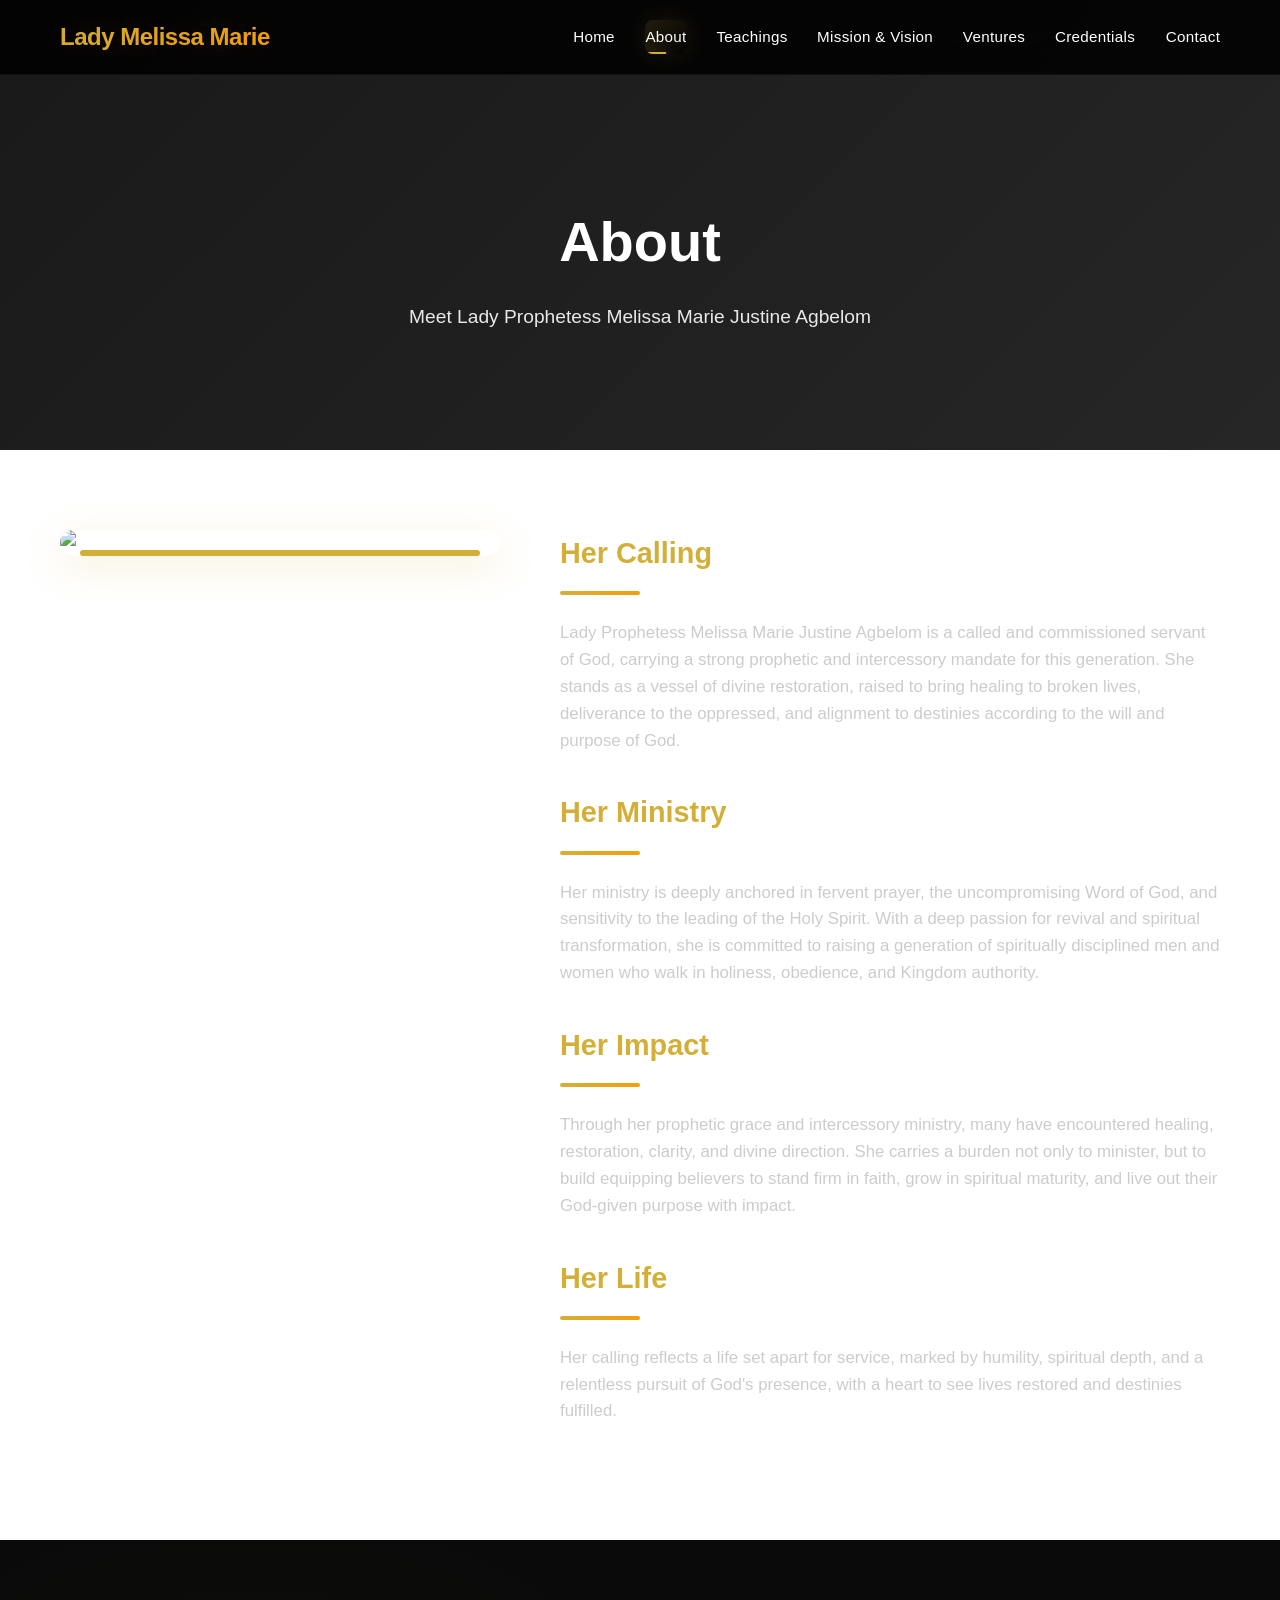
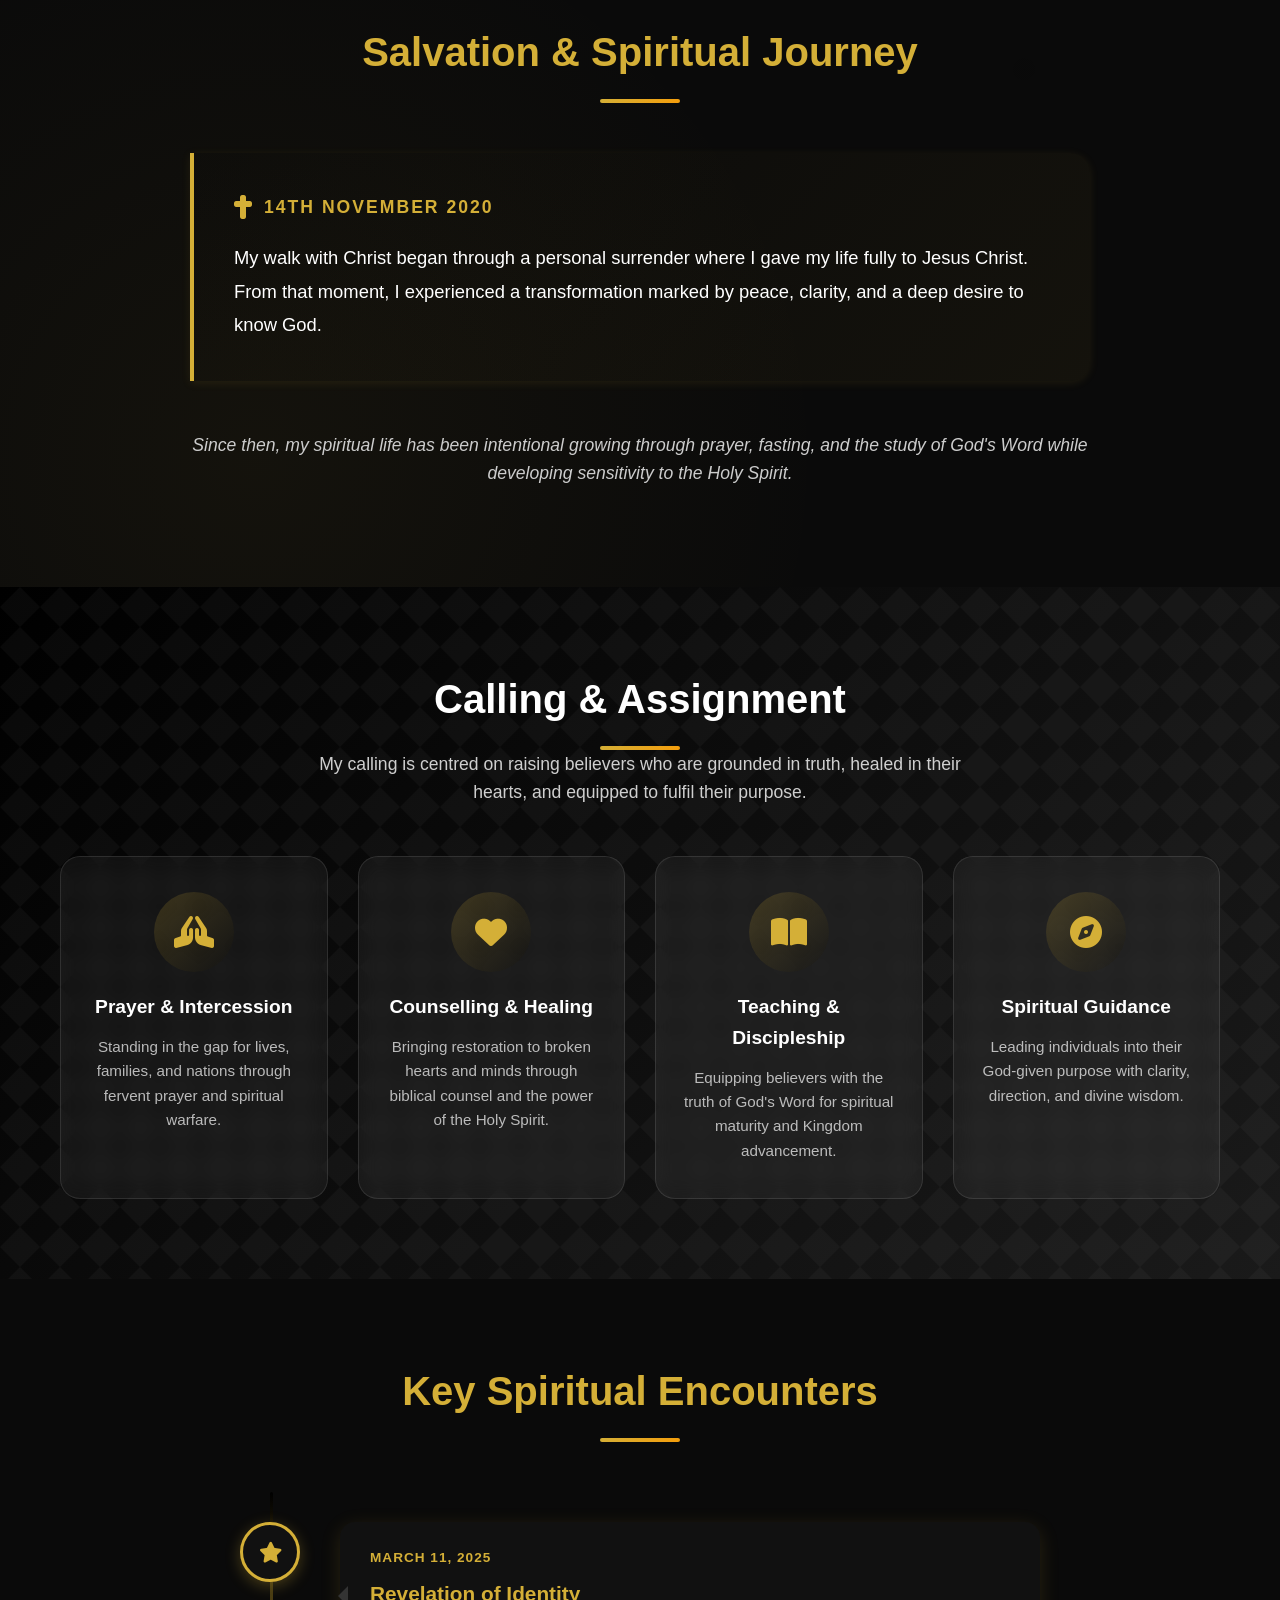
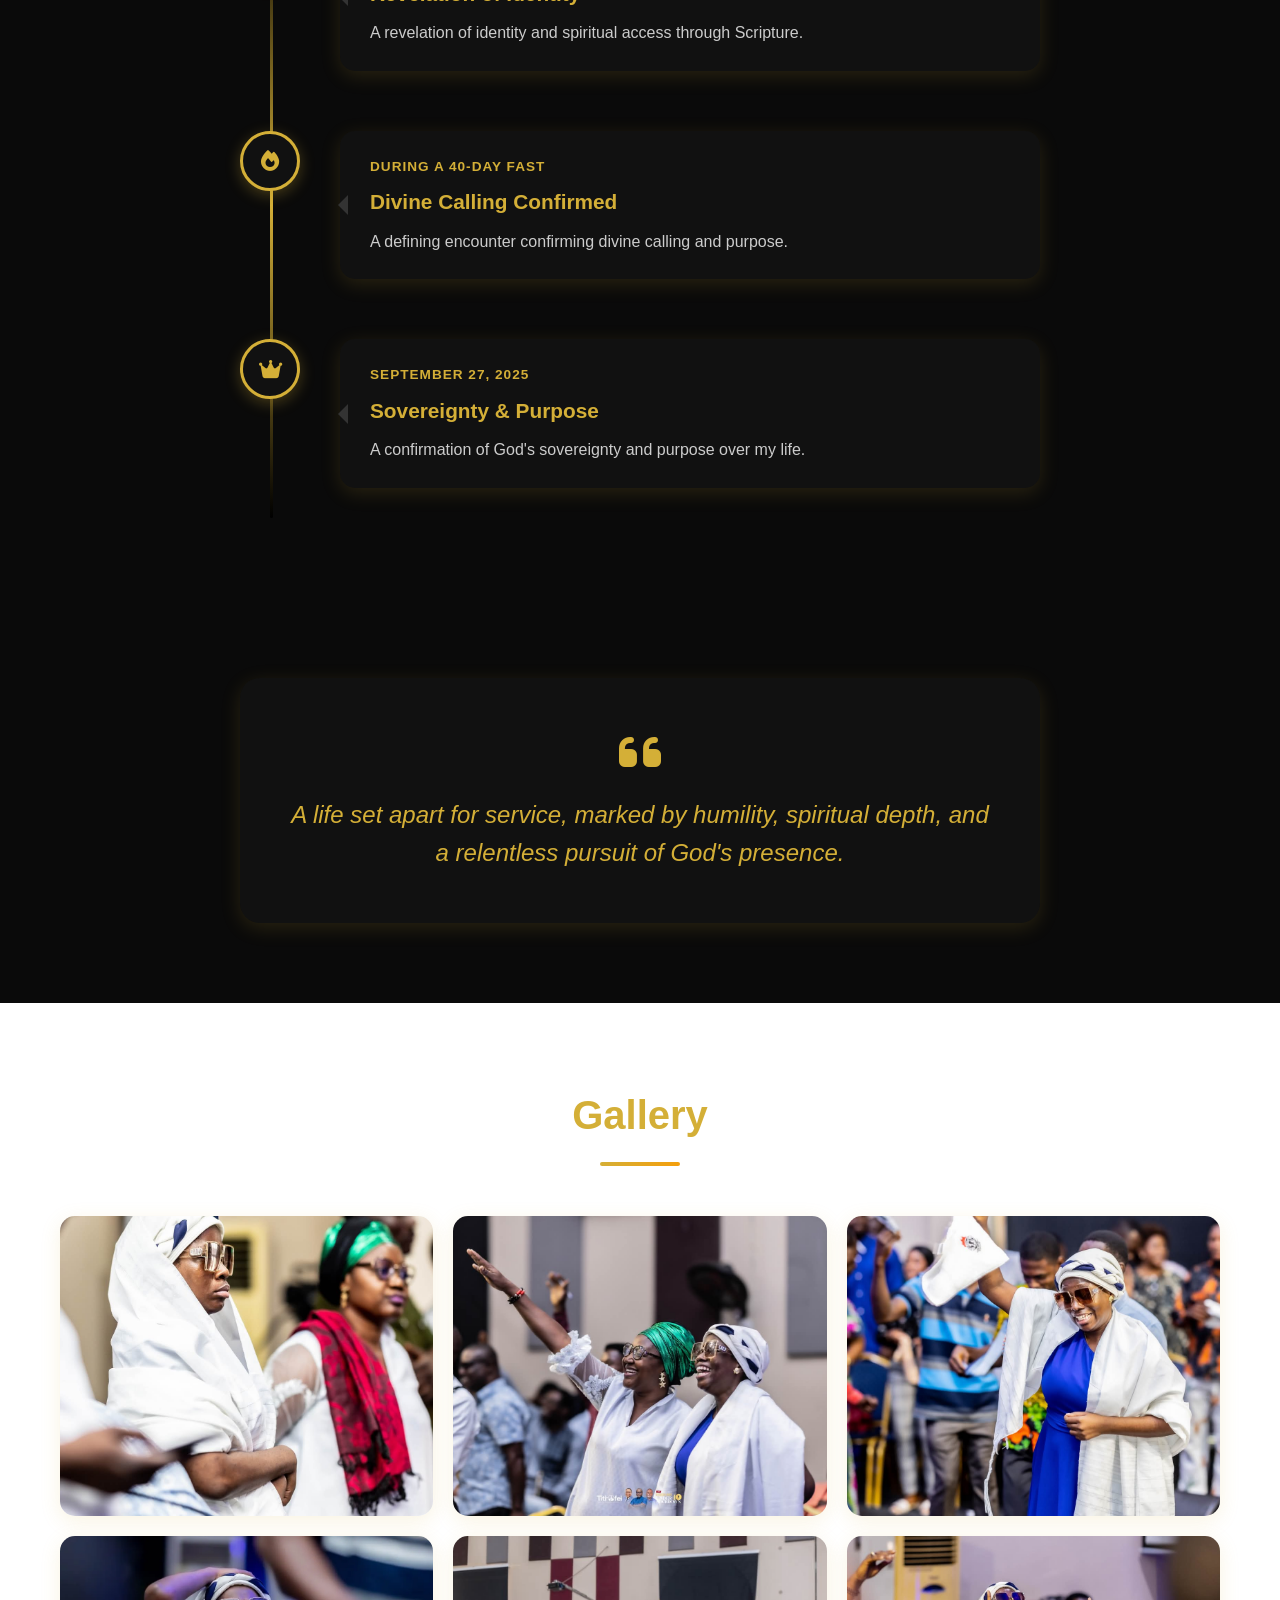
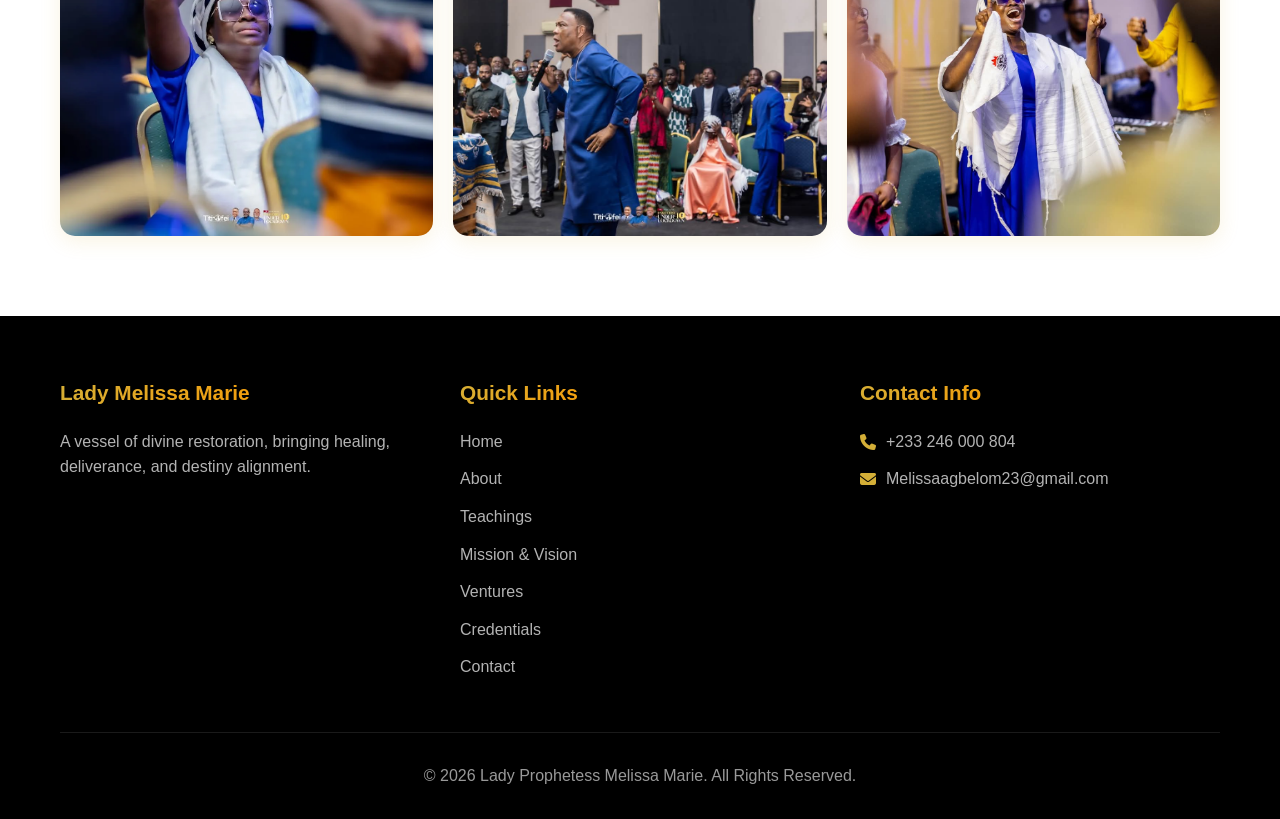
==== about.html @ b9d0121a "Update gallery to praise11-praise16 images" ====
<!DOCTYPE html>
<html lang="en" dir="ltr">
<head>
    <meta charset="UTF-8">
    <meta name="viewport" content="width=device-width, initial-scale=1.0, maximum-scale=5.0">
    <meta http-equiv="X-UA-Compatible" content="IE=edge">
    <title>About Lady Prophetess Melissa Marie | Calling, Ministry & Spiritual Journey in Ghana</title>
    <meta name="description" content="Learn about Lady Prophetess Melissa Marie Justine Agbelom - her salvation journey, calling, spiritual encounters, and ministry impact in bringing healing, deliverance, and restoration in Ghana.">
    <meta name="keywords" content="about Lady Prophetess Melissa Marie, Ghana prophetess, Christian calling, spiritual journey, salvation testimony, prophetic ministry, spiritual healer, The Balm of Gilead Ministry, Lady Melissa Marie biography">
    <meta name="author" content="Lady Prophetess Melissa Marie Justine Agbelom">
    <meta name="robots" content="index, follow, max-image-preview:large">
    <meta name="googlebot" content="index, follow">
    <meta name="theme-color" content="#1E3A8A">
    <meta name="geo.region" content="GH">
    <meta name="geo.placename" content="Ghana">
    <link rel="canonical" href="https://ladymelissamarie.com/about.html">
    <link rel="alternate" hreflang="en" href="https://ladymelissamarie.com/about.html">
    <link rel="sitemap" type="application/xml" href="/sitemap.xml">

    <link rel="preconnect" href="https://cdnjs.cloudflare.com" crossorigin>
    <link rel="dns-prefetch" href="https://cdnjs.cloudflare.com">

    <meta property="og:type" content="website">
    <meta property="og:locale" content="en_US">
    <meta property="og:site_name" content="Lady Prophetess Melissa Marie">
    <meta property="og:title" content="About Lady Prophetess Melissa Marie | Calling, Ministry & Spiritual Journey">
    <meta property="og:description" content="Discover the calling, spiritual journey, and ministry of Lady Prophetess Melissa Marie Justine Agbelom - a vessel of divine restoration in Ghana.">
    <meta property="og:url" content="https://ladymelissamarie.com/about.html">
    <meta property="og:image" content="https://ladymelissamarie.com/Lady.jpeg">
    <meta property="og:image:width" content="1200">
    <meta property="og:image:height" content="630">
    <meta property="og:image:alt" content="Lady Prophetess Melissa Marie Justine Agbelom">

    <meta name="twitter:card" content="summary_large_image">
    <meta name="twitter:site" content="@Daterushmelissa">
    <meta name="twitter:creator" content="@Daterushmelissa">
    <meta name="twitter:title" content="About Lady Prophetess Melissa Marie | Calling & Spiritual Journey">
    <meta name="twitter:description" content="Discover the calling, spiritual journey, and ministry of Lady Prophetess Melissa Marie Justine Agbelom.">
    <meta name="twitter:image" content="https://ladymelissamarie.com/Lady.jpeg">
    <meta name="twitter:image:alt" content="Lady Prophetess Melissa Marie Justine Agbelom">

    <script type="application/ld+json">
    {
        "@context": "https://schema.org",
        "@type": "AboutPage",
        "name": "About Lady Prophetess Melissa Marie",
        "url": "https://ladymelissamarie.com/about.html",
        "description": "Lady Prophetess Melissa Marie Justine Agbelom - her calling, spiritual journey, and ministry impact.",
        "mainEntity": {
            "@type": "Person",
            "@id": "https://ladymelissamarie.com/#person",
            "name": "Lady Prophetess Melissa Marie Justine Agbelom",
            "jobTitle": "Christian Leader, Prophetess & Counsellor",
            "knowsAbout": ["Prophetic Ministry", "Christian Counselling", "Spiritual Healing", "Biblical Teaching", "Prayer"],
            "worksFor": {
                "@type": "Organization",
                "name": "The Balm of Gilead International Ministry"
            }
        }
    }
    </script>

    <script type="application/ld+json">
    {
        "@context": "https://schema.org",
        "@type": "BreadcrumbList",
        "itemListElement": [
            {"@type": "ListItem", "position": 1, "name": "Home", "item": "https://ladymelissamarie.com/"},
            {"@type": "ListItem", "position": 2, "name": "About", "item": "https://ladymelissamarie.com/about.html"}
        ]
    }
    </script>

    <link rel="stylesheet" href="styles.css">
    <link rel="stylesheet" href="https://cdnjs.cloudflare.com/ajax/libs/font-awesome/6.4.0/css/all.min.css" integrity="sha512-iecdLmaskl7CVkqkXNQ/ZH/XLlvWZOJyj7Yy7tcenmpD1ypASozpmT/E0iPtmFIB46ZmdtAc9eNBvH0H/ZpiBw==" crossorigin="anonymous" referrerpolicy="no-referrer" media="print" onload="this.media='all'">
    <noscript><link rel="stylesheet" href="https://cdnjs.cloudflare.com/ajax/libs/font-awesome/6.4.0/css/all.min.css"></noscript>
</head>
<body>
    <nav class="navbar" id="navbar">
        <div class="container">
            <div class="logo">
                <a href="index.html">
                    <span class="logo-text">Lady Melissa Marie</span>
                </a>
            </div>
            <button class="mobile-menu-btn" id="mobileMenuBtn">
                <span></span>
                <span></span>
                <span></span>
            </button>
            <ul class="nav-links" id="navLinks">
                <li><a href="index.html">Home</a></li>
                <li><a href="about.html" class="active">About</a></li>
                <li><a href="teachings.html">Teachings</a></li>
                <li><a href="mission.html">Mission & Vision</a></li>
                <li><a href="ventures.html">Ventures</a></li>
                <li><a href="credentials.html">Credentials</a></li>
                <li><a href="contact.html">Contact</a></li>
            </ul>
        </div>
    </nav>

    <main>
    <header class="page-header">
        <div class="page-header-overlay"></div>
        <div class="page-header-content">
            <h1>About</h1>
            <p>Meet Lady Prophetess Melissa Marie Justine Agbelom</p>
        </div>
    </header>

    <section class="section about-full">
        <div class="container">
            <div class="about-full-grid">
                <div class="about-full-image animate-on-scroll">
                    <img src="images/praise13.webp" alt="Lady Prophetess Melissa Marie">
                    <div class="image-frame"></div>
                </div>
                <div class="about-full-content">
                    <div class="about-section animate-on-scroll">
                        <h2>Her Calling</h2>
                        <div class="divider-left"></div>
                        <p>Lady Prophetess Melissa Marie Justine Agbelom is a called and commissioned servant of God, carrying a strong prophetic and intercessory mandate for this generation. She stands as a vessel of divine restoration, raised to bring healing to broken lives, deliverance to the oppressed, and alignment to destinies according to the will and purpose of God.</p>
                    </div>
                    <div class="about-section animate-on-scroll">
                        <h2>Her Ministry</h2>
                        <div class="divider-left"></div>
                        <p>Her ministry is deeply anchored in fervent prayer, the uncompromising Word of God, and sensitivity to the leading of the Holy Spirit. With a deep passion for revival and spiritual transformation, she is committed to raising a generation of spiritually disciplined men and women who walk in holiness, obedience, and Kingdom authority.</p>
                    </div>
                    <div class="about-section animate-on-scroll">
                        <h2>Her Impact</h2>
                        <div class="divider-left"></div>
                        <p>Through her prophetic grace and intercessory ministry, many have encountered healing, restoration, clarity, and divine direction. She carries a burden not only to minister, but to build equipping believers to stand firm in faith, grow in spiritual maturity, and live out their God-given purpose with impact.</p>
                    </div>
                    <div class="about-section animate-on-scroll">
                        <h2>Her Life</h2>
                        <div class="divider-left"></div>
                        <p>Her calling reflects a life set apart for service, marked by humility, spiritual depth, and a relentless pursuit of God's presence, with a heart to see lives restored and destinies fulfilled.</p>
                    </div>
                </div>
            </div>
        </div>
    </section>

    <section class="section spiritual-journey">
        <div class="container">
            <div class="section-header animate-on-scroll">
                <h2>Salvation & Spiritual Journey</h2>
                <div class="divider"></div>
            </div>
            <div class="journey-content animate-on-scroll">
                <div class="journey-highlight">
                    <div class="journey-date">
                        <i class="fas fa-cross"></i>
                        <span>14th November 2020</span>
                    </div>
                    <p>My walk with Christ began through a personal surrender where I gave my life fully to Jesus Christ. From that moment, I experienced a transformation marked by peace, clarity, and a deep desire to know God.</p>
                </div>
                <div class="journey-growth">
                    <p>Since then, my spiritual life has been intentional growing through prayer, fasting, and the study of God's Word while developing sensitivity to the Holy Spirit.</p>
                </div>
            </div>
        </div>
    </section>

    <section class="section calling-assignment">
        <div class="container">
            <div class="section-header animate-on-scroll">
                <h2>Calling & Assignment</h2>
                <div class="divider"></div>
                <p>My calling is centred on raising believers who are grounded in truth, healed in their hearts, and equipped to fulfil their purpose.</p>
            </div>
            <div class="calling-grid">
                <div class="calling-card animate-on-scroll">
                    <div class="calling-icon">
                        <i class="fas fa-praying-hands"></i>
                    </div>
                    <h3>Prayer & Intercession</h3>
                    <p>Standing in the gap for lives, families, and nations through fervent prayer and spiritual warfare.</p>
                </div>
                <div class="calling-card animate-on-scroll">
                    <div class="calling-icon">
                        <i class="fas fa-heart"></i>
                    </div>
                    <h3>Counselling & Healing</h3>
                    <p>Bringing restoration to broken hearts and minds through biblical counsel and the power of the Holy Spirit.</p>
                </div>
                <div class="calling-card animate-on-scroll">
                    <div class="calling-icon">
                        <i class="fas fa-book-open"></i>
                    </div>
                    <h3>Teaching & Discipleship</h3>
                    <p>Equipping believers with the truth of God's Word for spiritual maturity and Kingdom advancement.</p>
                </div>
                <div class="calling-card animate-on-scroll">
                    <div class="calling-icon">
                        <i class="fas fa-compass"></i>
                    </div>
                    <h3>Spiritual Guidance</h3>
                    <p>Leading individuals into their God-given purpose with clarity, direction, and divine wisdom.</p>
                </div>
            </div>
        </div>
    </section>

    <section class="section encounters">
        <div class="container">
            <div class="section-header animate-on-scroll">
                <h2>Key Spiritual Encounters</h2>
                <div class="divider"></div>
            </div>
            <div class="encounters-timeline">
                <div class="encounter-item animate-on-scroll">
                    <div class="encounter-marker">
                        <i class="fas fa-star"></i>
                    </div>
                    <div class="encounter-content">
                        <div class="encounter-date">March 11, 2025</div>
                        <h3>Revelation of Identity</h3>
                        <p>A revelation of identity and spiritual access through Scripture.</p>
                    </div>
                </div>
                <div class="encounter-item animate-on-scroll">
                    <div class="encounter-marker">
                        <i class="fas fa-fire"></i>
                    </div>
                    <div class="encounter-content">
                        <div class="encounter-date">During a 40-Day Fast</div>
                        <h3>Divine Calling Confirmed</h3>
                        <p>A defining encounter confirming divine calling and purpose.</p>
                    </div>
                </div>
                <div class="encounter-item animate-on-scroll">
                    <div class="encounter-marker">
                        <i class="fas fa-crown"></i>
                    </div>
                    <div class="encounter-content">
                        <div class="encounter-date">September 27, 2025</div>
                        <h3>Sovereignty & Purpose</h3>
                        <p>A confirmation of God's sovereignty and purpose over my life.</p>
                    </div>
                </div>
            </div>
        </div>
    </section>

    <section class="section quote-section">
        <div class="container">
            <div class="quote-box animate-on-scroll">
                <i class="fas fa-quote-left quote-icon"></i>
                <blockquote>
                    A life set apart for service, marked by humility, spiritual depth, and a relentless pursuit of God's presence.
                </blockquote>
            </div>
        </div>
    </section>

    <section class="section gallery">
        <div class="container">
            <div class="section-header animate-on-scroll">
                <h2>Gallery</h2>
                <div class="divider"></div>
            </div>
            <div class="gallery-grid">
                <div class="gallery-item animate-on-scroll">
                    <img src="images/praise11.jpeg" alt="Lady Prophetess Melissa Marie - Ministry Image" loading="lazy">
                </div>
                <div class="gallery-item animate-on-scroll">
                    <img src="images/praise12.jpeg" alt="Lady Prophetess Melissa Marie - Prophetic Ministry" loading="lazy">
                </div>
                <div class="gallery-item animate-on-scroll">
                    <img src="images/praise13.jpeg" alt="Lady Prophetess Melissa Marie - Prayer and Worship" loading="lazy">
                </div>
                <div class="gallery-item animate-on-scroll">
                    <img src="images/praise14.webp" alt="Lady Prophetess Melissa Marie - Spiritual Healing" loading="lazy">
                </div>
                <div class="gallery-item animate-on-scroll">
                    <img src="images/praise15.jpeg" alt="Lady Prophetess Melissa Marie - Deliverance Ministry" loading="lazy">
                </div>
                <div class="gallery-item animate-on-scroll">
                    <img src="images/praise16.jpeg" alt="Lady Prophetess Melissa Marie - Restoration Ministry" loading="lazy">
                </div>
            </div>
        </div>
    </section>

    </main>

    <footer class="footer">
        <div class="container">
            <div class="footer-grid">
                <div class="footer-col">
                    <h3>Lady Melissa Marie</h3>
                    <p>A vessel of divine restoration, bringing healing, deliverance, and destiny alignment.</p>
                </div>
                <div class="footer-col">
                    <h3>Quick Links</h3>
                    <ul>
                        <li><a href="index.html">Home</a></li>
                        <li><a href="about.html">About</a></li>
                        <li><a href="teachings.html">Teachings</a></li>
                        <li><a href="mission.html">Mission & Vision</a></li>
                        <li><a href="ventures.html">Ventures</a></li>
                        <li><a href="credentials.html">Credentials</a></li>
                        <li><a href="contact.html">Contact</a></li>
                    </ul>
                </div>
                <div class="footer-col">
                    <h3>Contact Info</h3>
                    <ul class="contact-info">
                        <li><i class="fas fa-phone"></i> +233 246 000 804</li>
                        <li><i class="fas fa-envelope"></i> Melissaagbelom23@gmail.com</li>
                    </ul>
                </div>
            </div>
            <div class="footer-bottom">
                <p>&copy; <span id="currentYear"></span> Lady Prophetess Melissa Marie. All Rights Reserved.</p>
            </div>
        </div>
    </footer>

    <script src="script.js"></script>
</body>
</html>
---- styles.css ----
:root {
    --primary-color: #000000;
    --secondary-color: #D4AF37;
    --accent-color: #D4AF37;
    --dark-color: #000000;
    --light-color: #0A0A0A;
    --text-color: #FFFFFF;
    --text-light: #CCCCCC;
    --gradient-primary: linear-gradient(135deg, #000000 0%, #1A1A1A 100%);
    --gradient-secondary: linear-gradient(135deg, #D4AF37 0%, #F59E0B 100%);
    --gradient-dark: linear-gradient(135deg, #000000 0%, #1A1A1A 100%);
    --shadow-sm: 0 2px 10px rgba(212, 175, 55, 0.1);
    --shadow-md: 0 5px 20px rgba(212, 175, 55, 0.15);
    --shadow-lg: 0 10px 40px rgba(212, 175, 55, 0.2);
    --transition: all 0.3s ease;
}

* {
    margin: 0;
    padding: 0;
    box-sizing: border-box;
}

body {
    font-family: 'Segoe UI', Tahoma, Geneva, Verdana, sans-serif;
    line-height: 1.6;
    color: var(--text-color);
    overflow-x: hidden;
}

.container {
    max-width: 1200px;
    margin: 0 auto;
    padding: 0 20px;
}

a {
    text-decoration: none;
    color: inherit;
    transition: var(--transition);
}

ul {
    list-style: none;
}

img {
    max-width: 100%;
    height: auto;
    display: block;
}

.section {
    padding: 80px 0;
}

.section-header {
    text-align: center;
    margin-bottom: 50px;
}

.section-header h2 {
    font-size: 2.5rem;
    color: var(--secondary-color);
    margin-bottom: 15px;
    position: relative;
    display: inline-block;
}

.divider {
    width: 80px;
    height: 4px;
    background: var(--gradient-secondary);
    margin: 0 auto;
    border-radius: 2px;
}

.divider-left {
    width: 80px;
    height: 4px;
    background: var(--gradient-secondary);
    margin: 15px 0 25px;
    border-radius: 2px;
}

.divider-center {
    width: 60px;
    height: 3px;
    background: var(--gradient-secondary);
    margin: 15px auto 20px;
    border-radius: 2px;
}

.btn {
    display: inline-block;
    padding: 14px 32px;
    border-radius: 50px;
    font-weight: 600;
    text-transform: uppercase;
    letter-spacing: 1px;
    font-size: 0.9rem;
    cursor: pointer;
    transition: var(--transition);
    border: none;
}

.btn-primary {
    background: var(--gradient-secondary);
    color: #000000;
    box-shadow: var(--shadow-md);
}

.btn-primary:hover {
    transform: translateY(-3px);
    box-shadow: var(--shadow-lg);
    background: linear-gradient(135deg, #F59E0B 0%, #D4AF37 100%);
}

.btn-secondary {
    background: transparent;
    color: var(--secondary-color);
    border: 2px solid var(--secondary-color);
}

.btn-secondary:hover {
    background: var(--gradient-secondary);
    color: #000000;
}

.btn-full {
    width: 100%;
}

/* Navbar */
.navbar {
    position: fixed;
    top: 0;
    left: 0;
    right: 0;
    z-index: 1000;
    background: rgba(0, 0, 0, 0.85);
    backdrop-filter: blur(15px);
    padding: 18px 0;
    transition: all 0.4s cubic-bezier(0.4, 0, 0.2, 1);
    border-bottom: 1px solid rgba(255, 255, 255, 0.05);
    animation: navbarSlideDown 0.8s ease;
}

@keyframes navbarSlideDown {
    from { transform: translateY(-100%); opacity: 0; }
    to { transform: translateY(0); opacity: 1; }
}

.navbar::before {
    content: '';
    position: absolute;
    top: 0;
    left: -100%;
    width: 100%;
    height: 100%;
    background: linear-gradient(90deg, transparent, rgba(212, 175, 55, 0.03), transparent);
    animation: navbarShimmer 8s ease-in-out infinite;
    pointer-events: none;
}

@keyframes navbarShimmer {
    0% { left: -100%; }
    50%, 100% { left: 100%; }
}

.navbar.scrolled {
    padding: 12px 0;
    background: rgba(0, 0, 0, 0.98);
    box-shadow: 0 4px 30px rgba(0, 0, 0, 0.3), 0 0 40px rgba(212, 175, 55, 0.05);
    border-bottom-color: rgba(212, 175, 55, 0.1);
}

.navbar .container {
    display: flex;
    justify-content: space-between;
    align-items: center;
    position: relative;
}

.logo {
    position: relative;
    overflow: hidden;
    cursor: pointer;
}

.logo::after {
    content: '';
    position: absolute;
    bottom: -2px;
    left: 0;
    width: 0;
    height: 2px;
    background: var(--gradient-secondary);
    transition: width 0.4s cubic-bezier(0.4, 0, 0.2, 1);
}

.logo:hover::after {
    width: 100%;
}

.logo-text {
    font-size: 1.5rem;
    font-weight: 800;
    background: var(--gradient-secondary);
    -webkit-background-clip: text;
    -webkit-text-fill-color: transparent;
    background-clip: text;
    position: relative;
    display: inline-block;
    letter-spacing: -0.5px;
    transition: all 0.3s ease;
    text-shadow: 0 0 40px rgba(212, 175, 55, 0.3);
}

.logo:hover .logo-text {
    transform: scale(1.02);
    filter: brightness(1.2);
}

.nav-links {
    display: flex;
    gap: 5px;
    align-items: center;
}

.nav-links li {
    opacity: 0;
    animation: navItemFadeIn 0.5s ease forwards;
}

.nav-links li:nth-child(1) { animation-delay: 0.1s; }
.nav-links li:nth-child(2) { animation-delay: 0.15s; }
.nav-links li:nth-child(3) { animation-delay: 0.2s; }
.nav-links li:nth-child(4) { animation-delay: 0.25s; }
.nav-links li:nth-child(5) { animation-delay: 0.3s; }
.nav-links li:nth-child(6) { animation-delay: 0.35s; }
.nav-links li:nth-child(7) { animation-delay: 0.4s; }

@keyframes navItemFadeIn {
    from { opacity: 0; transform: translateY(-10px); }
    to { opacity: 1; transform: translateY(0); }
}

.nav-links a {
    color: rgba(255, 255, 255, 0.8);
    font-weight: 500;
    position: relative;
    padding: 8px 16px;
    border-radius: 8px;
    transition: all 0.3s cubic-bezier(0.4, 0, 0.2, 1);
    overflow: hidden;
    display: block;
    font-size: 0.95rem;
    letter-spacing: 0.3px;
}

.nav-links a::before {
    content: '';
    position: absolute;
    top: 0;
    left: 0;
    right: 0;
    bottom: 0;
    background: linear-gradient(135deg, rgba(212, 175, 55, 0.1), rgba(0, 0, 0, 0.1));
    border-radius: 8px;
    transform: scale(0);
    transition: transform 0.3s cubic-bezier(0.4, 0, 0.2, 1);
    z-index: -1;
}

.nav-links a:hover::before {
    transform: scale(1);
}

.nav-links a::after {
    content: '';
    position: absolute;
    bottom: 2px;
    left: 50%;
    transform: translateX(-50%);
    width: 0;
    height: 2px;
    background: var(--gradient-secondary);
    border-radius: 2px;
    transition: all 0.3s cubic-bezier(0.4, 0, 0.2, 1);
    box-shadow: 0 0 10px rgba(212, 175, 55, 0.5);
}

.nav-links a:hover {
    color: white;
    transform: translateY(-2px);
}

.nav-links a:hover::after {
    width: calc(100% - 32px);
}

.nav-links a.active {
    color: white;
    background: linear-gradient(135deg, rgba(212, 175, 55, 0.15), rgba(0, 0, 0, 0.15));
    box-shadow: 0 0 20px rgba(212, 175, 55, 0.1);
}

.nav-links a.active::after {
    width: calc(100% - 32px);
    box-shadow: 0 0 15px rgba(212, 175, 55, 0.6);
}

.nav-links a.active:hover {
    background: linear-gradient(135deg, rgba(212, 175, 55, 0.25), rgba(0, 0, 0, 0.25));
    box-shadow: 0 0 30px rgba(212, 175, 55, 0.15);
}

.mobile-menu-btn {
    display: none;
    flex-direction: column;
    gap: 6px;
    background: none;
    border: none;
    cursor: pointer;
    padding: 8px;
    border-radius: 8px;
    transition: all 0.3s ease;
    position: relative;
    z-index: 1001;
}

.mobile-menu-btn:hover {
    background: rgba(255, 255, 255, 0.1);
}

.mobile-menu-btn span {
    width: 28px;
    height: 3px;
    background: linear-gradient(90deg, var(--secondary-color), white);
    border-radius: 3px;
    transition: all 0.4s cubic-bezier(0.68, -0.55, 0.265, 1.55);
    transform-origin: center;
    box-shadow: 0 2px 5px rgba(0, 0, 0, 0.2);
}

.mobile-menu-btn.active span:nth-child(1) {
    transform: rotate(45deg) translate(6px, 6px);
    width: 30px;
}

.mobile-menu-btn.active span:nth-child(2) {
    opacity: 0;
    transform: scale(0);
}

.mobile-menu-btn.active span:nth-child(3) {
    transform: rotate(-45deg) translate(6px, -6px);
    width: 30px;
}

.navbar.scrolled {
    padding: 10px 0;
    box-shadow: var(--shadow-md);
}

.navbar .container {
    display: flex;
    justify-content: space-between;
    align-items: center;
}

.logo-text {
    font-size: 1.5rem;
    font-weight: 700;
    background: var(--gradient-secondary);
    -webkit-background-clip: text;
    -webkit-text-fill-color: transparent;
    background-clip: text;
}

.nav-links {
    display: flex;
    gap: 30px;
}

.nav-links a {
    color: white;
    font-weight: 500;
    position: relative;
    padding: 5px 0;
}

.nav-links a::after {
    content: '';
    position: absolute;
    bottom: 0;
    left: 0;
    width: 0;
    height: 2px;
    background: var(--secondary-color);
    transition: var(--transition);
}

.nav-links a:hover::after,
.nav-links a.active::after {
    width: 100%;
}

.mobile-menu-btn {
    display: none;
    flex-direction: column;
    gap: 5px;
    background: none;
    border: none;
    cursor: pointer;
    padding: 5px;
}

.mobile-menu-btn span {
    width: 25px;
    height: 3px;
    background: #111111;
    border-radius: 2px;
    transition: var(--transition);
}

.mobile-menu-btn.active span:nth-child(1) {
    transform: rotate(45deg) translate(5px, 5px);
}

.mobile-menu-btn.active span:nth-child(2) {
    opacity: 0;
}

.mobile-menu-btn.active span:nth-child(3) {
    transform: rotate(-45deg) translate(7px, -6px);
}

/* Hero Section */
.hero {
    min-height: 100vh;
    display: flex;
    align-items: center;
    justify-content: center;
    position: relative;
    background: url('images/praise1.jpeg') center/cover no-repeat;
    padding-top: 80px;
}

.hero-overlay {
    position: absolute;
    top: 0;
    left: 0;
    right: 0;
    bottom: 0;
    background: linear-gradient(135deg, rgba(0, 0, 0, 0.85) 0%, rgba(0, 0, 0, 0.75) 100%);
}

.hero-content {
    position: relative;
    z-index: 2;
    text-align: center;
    color: white;
    max-width: 800px;
    padding: 0 20px;
}

.hero-content h1 {
    font-size: 3.5rem;
    margin-bottom: 20px;
    line-height: 1.2;
}

.hero-content .highlight {
    background: var(--gradient-secondary);
    -webkit-background-clip: text;
    -webkit-text-fill-color: transparent;
    background-clip: text;
}

.hero-content p {
    font-size: 1.3rem;
    margin-bottom: 30px;
    opacity: 0.9;
}

.hero-buttons {
    display: flex;
    gap: 20px;
    justify-content: center;
    flex-wrap: wrap;
}

.scroll-indicator {
    position: absolute;
    bottom: 30px;
    left: 50%;
    transform: translateX(-50%);
    z-index: 2;
}

.mouse {
    width: 30px;
    height: 50px;
    border: 2px solid white;
    border-radius: 15px;
    position: relative;
}

.mouse::before {
    content: '';
    position: absolute;
    top: 10px;
    left: 50%;
    transform: translateX(-50%);
    width: 4px;
    height: 10px;
    background: #111111;
    border-radius: 2px;
    animation: scrollDown 1.5s infinite;
}

@keyframes scrollDown {
    0% { opacity: 1; top: 10px; }
    100% { opacity: 0; top: 30px; }
}

/* Page Header */
.page-header {
    min-height: 50vh;
    display: flex;
    align-items: center;
    justify-content: center;
    position: relative;
    background: url('images/praise6.jpeg') center/cover no-repeat;
    padding-top: 80px;
}

.page-header-overlay {
    position: absolute;
    top: 0;
    left: 0;
    right: 0;
    bottom: 0;
    background: linear-gradient(135deg, rgba(0, 0, 0, 0.9) 0%, rgba(0, 0, 0, 0.85) 100%);
}

.page-header-content {
    position: relative;
    z-index: 2;
    text-align: center;
    color: white;
}

.page-header-content h1 {
    font-size: 3.5rem;
    margin-bottom: 15px;
}

.page-header-content p {
    font-size: 1.2rem;
    opacity: 0.9;
}

/* About Preview */
.about-grid {
    display: grid;
    grid-template-columns: 1fr 1fr;
    gap: 50px;
    align-items: center;
}

.about-image {
    position: relative;
    border-radius: 20px;
    overflow: hidden;
    box-shadow: var(--shadow-lg);
}

.about-image img {
    width: 100%;
    height: 400px;
    object-fit: cover;
    transition: var(--transition);
}

.about-image:hover img {
    transform: scale(1.05);
}

.about-text p {
    font-size: 1.1rem;
    margin-bottom: 25px;
    color: var(--text-light);
}

/* Services */
.services {
    background: var(--light-color);
}

.services-grid {
    display: grid;
    grid-template-columns: repeat(4, 1fr);
    gap: 30px;
}

.service-card {
    background: #111111;
    padding: 40px 30px;
    border-radius: 15px;
    text-align: center;
    box-shadow: var(--shadow-sm);
    transition: var(--transition);
}

.service-card:hover {
    transform: translateY(-10px);
    box-shadow: var(--shadow-lg);
}

.service-icon {
    width: 80px;
    height: 80px;
    background: var(--gradient-secondary);
    border-radius: 50%;
    display: flex;
    align-items: center;
    justify-content: center;
    margin: 0 auto 20px;
}

.service-icon i {
    font-size: 2rem;
    color: white;
}

.service-card h3 {
    font-size: 1.3rem;
    color: var(--secondary-color);
    margin-bottom: 15px;
}

.service-card p {
    color: var(--text-light);
}

/* Gallery */
.gallery-grid {
    display: grid;
    grid-template-columns: repeat(3, 1fr);
    gap: 20px;
}

.gallery-item {
    border-radius: 15px;
    overflow: hidden;
    box-shadow: var(--shadow-md);
    position: relative;
}

.gallery-item img {
    width: 100%;
    height: 300px;
    object-fit: cover;
    transition: var(--transition);
}

.gallery-item:hover img {
    transform: scale(1.1);
}

.gallery-item::after {
    content: '';
    position: absolute;
    top: 0;
    left: 0;
    right: 0;
    bottom: 0;
    background: linear-gradient(135deg, rgba(0, 0, 0, 0.3) 0%, rgba(212, 175, 55, 0.3) 100%);
    opacity: 0;
    transition: var(--transition);
}

.gallery-item:hover::after {
    opacity: 1;
}

/* CTA */
.cta {
    background: var(--gradient-dark);
    color: white;
    text-align: center;
    position: relative;
    overflow: hidden;
}

.cta::before {
    content: '';
    position: absolute;
    top: 0;
    left: -100%;
    width: 100%;
    height: 100%;
    background: linear-gradient(90deg, transparent, rgba(212, 175, 55, 0.05), transparent);
    animation: ctaSweep 4s ease-in-out infinite;
}

@keyframes ctaSweep {
    0% { left: -100%; }
    100% { left: 100%; }
}

.cta-content {
    position: relative;
    z-index: 1;
}

.cta-content h2 {
    font-size: 2.5rem;
    margin-bottom: 15px;
    animation: fadeInUp 0.6s ease;
}

.cta-content p {
    font-size: 1.2rem;
    margin-bottom: 30px;
    opacity: 0.9;
}

.cta-content .btn {
    animation: fadeInUp 0.8s ease 0.2s both;
    position: relative;
    overflow: hidden;
}

.cta-content .btn::after {
    content: '';
    position: absolute;
    top: 50%;
    left: 50%;
    width: 0;
    height: 0;
    background: rgba(255,255,255,0.2);
    border-radius: 50%;
    transform: translate(-50%, -50%);
    transition: width 0.6s ease, height 0.6s ease;
}

.cta-content .btn:hover::after {
    width: 300px;
    height: 300px;
}

/* About Full */
.about-full-grid {
    display: grid;
    grid-template-columns: 1fr 1.5fr;
    gap: 60px;
    align-items: start;
}

/* Spiritual Journey */
.spiritual-journey {
    background: var(--light-color);
    position: relative;
    overflow: hidden;
}

.spiritual-journey::before {
    content: '';
    position: absolute;
    top: 0;
    left: 0;
    right: 0;
    bottom: 0;
    background: radial-gradient(circle at 20% 80%, rgba(212, 175, 55, 0.05) 0%, transparent 50%),
                radial-gradient(circle at 80% 20%, rgba(0, 0, 0, 0.05) 0%, transparent 50%);
    pointer-events: none;
}

.journey-content {
    max-width: 900px;
    margin: 0 auto;
    position: relative;
    z-index: 1;
}

.journey-highlight {
    background: linear-gradient(135deg, rgba(0, 0, 0, 0.05), rgba(212, 175, 55, 0.05));
    border-left: 4px solid var(--secondary-color);
    padding: 40px;
    border-radius: 0 20px 20px 0;
    margin-bottom: 30px;
    box-shadow: var(--shadow-sm);
}

.journey-date {
    display: flex;
    align-items: center;
    gap: 12px;
    margin-bottom: 20px;
}

.journey-date i {
    font-size: 1.5rem;
    color: var(--secondary-color);
}

.journey-date span {
    font-size: 1.1rem;
    font-weight: 700;
    color: var(--secondary-color);
    text-transform: uppercase;
    letter-spacing: 2px;
}

.journey-highlight p {
    font-size: 1.15rem;
    line-height: 1.8;
    color: var(--text-color);
}

.journey-growth {
    text-align: center;
    padding: 20px 0;
}

.journey-growth p {
    font-size: 1.1rem;
    color: var(--text-light);
    font-style: italic;
}

/* Calling & Assignment */
.calling-assignment {
    background: var(--gradient-dark);
    position: relative;
}

.calling-assignment::before {
    content: '';
    position: absolute;
    top: 0;
    left: 0;
    right: 0;
    bottom: 0;
    background: url("data:image/svg+xml,%3Csvg width='40' height='40' viewBox='0 0 40 40' xmlns='http://www.w3.org/2000/svg'%3E%3Cg fill='%23ffffff' fill-opacity='0.03'%3E%3Cpath d='M20 0L40 20L20 40L0 20z'/%3E%3C/g%3E%3C/svg%3E");
    pointer-events: none;
}

.calling-assignment .section-header {
    position: relative;
    z-index: 1;
}

.calling-assignment .section-header h2 {
    color: white;
}

.calling-assignment .section-header p {
    color: rgba(255, 255, 255, 0.8);
    max-width: 700px;
    margin: 0 auto;
    font-size: 1.1rem;
}

.calling-grid {
    display: grid;
    grid-template-columns: repeat(4, 1fr);
    gap: 30px;
    position: relative;
    z-index: 1;
}

.calling-card {
    background: rgba(255, 255, 255, 0.05);
    backdrop-filter: blur(10px);
    border: 1px solid rgba(255, 255, 255, 0.1);
    border-radius: 20px;
    padding: 35px 25px;
    text-align: center;
    transition: all 0.4s cubic-bezier(0.23, 1, 0.32, 1);
    opacity: 0;
    animation: fadeInUp 0.6s ease forwards;
}

.calling-card:nth-child(1) { animation-delay: 0.1s; }
.calling-card:nth-child(2) { animation-delay: 0.2s; }
.calling-card:nth-child(3) { animation-delay: 0.3s; }
.calling-card:nth-child(4) { animation-delay: 0.4s; }

.calling-card:hover {
    background: rgba(255, 255, 255, 0.1);
    transform: translateY(-10px);
    border-color: var(--secondary-color);
    box-shadow: 0 15px 40px rgba(212, 175, 55, 0.2);
}

.calling-icon {
    width: 80px;
    height: 80px;
    background: linear-gradient(135deg, rgba(212, 175, 55, 0.2), rgba(0, 0, 0, 0.2));
    border-radius: 50%;
    display: flex;
    align-items: center;
    justify-content: center;
    margin: 0 auto 20px;
    transition: all 0.5s ease;
}

.calling-card:hover .calling-icon {
    transform: scale(1.15) rotate(10deg);
    background: linear-gradient(135deg, var(--secondary-color), var(--primary-color));
    box-shadow: 0 8px 25px rgba(212, 175, 55, 0.3);
}

.calling-icon i {
    font-size: 2rem;
    color: var(--secondary-color);
    transition: color 0.3s ease;
}

.calling-card:hover .calling-icon i {
    color: white;
}

.calling-card h3 {
    font-size: 1.2rem;
    color: white;
    margin-bottom: 12px;
}

.calling-card p {
    font-size: 0.95rem;
    color: rgba(255, 255, 255, 0.7);
    line-height: 1.6;
}

/* Encounters Timeline */
.encounters {
    background: var(--light-color);
    position: relative;
}

.encounters-timeline {
    max-width: 800px;
    margin: 0 auto;
    position: relative;
}

.encounters-timeline::before {
    content: '';
    position: absolute;
    left: 30px;
    top: 0;
    bottom: 0;
    width: 3px;
    background: linear-gradient(to bottom, var(--primary-color), var(--secondary-color), var(--primary-color));
    border-radius: 3px;
}

.encounter-item {
    display: flex;
    gap: 40px;
    padding: 30px 0;
    position: relative;
}

.encounter-marker {
    width: 60px;
    height: 60px;
    min-width: 60px;
    background: #111111;
    border: 3px solid var(--secondary-color);
    border-radius: 50%;
    display: flex;
    align-items: center;
    justify-content: center;
    box-shadow: 0 4px 15px rgba(212, 175, 55, 0.3);
    transition: all 0.4s ease;
    z-index: 1;
}

.encounter-item:hover .encounter-marker {
    transform: scale(1.15);
    background: var(--secondary-color);
    box-shadow: 0 8px 25px rgba(212, 175, 55, 0.4);
}

.encounter-marker i {
    font-size: 1.3rem;
    color: var(--secondary-color);
    transition: color 0.3s ease;
}

.encounter-item:hover .encounter-marker i {
    color: white;
}

.encounter-content {
    background: #111111;
    border-radius: 15px;
    padding: 25px 30px;
    box-shadow: var(--shadow-md);
    flex: 1;
    transition: all 0.4s ease;
    position: relative;
}

.encounter-content::before {
    content: '';
    position: absolute;
    left: -12px;
    top: 50%;
    transform: translateY(-50%);
    width: 0;
    height: 0;
    border: 10px solid transparent;
    border-right-color: #333333;
}

.encounter-item:hover .encounter-content {
    transform: translateX(10px);
    box-shadow: var(--shadow-lg);
}

.encounter-date {
    font-size: 0.85rem;
    font-weight: 700;
    color: var(--secondary-color);
    text-transform: uppercase;
    letter-spacing: 1px;
    margin-bottom: 8px;
}

.encounter-content h3 {
    font-size: 1.3rem;
    color: var(--secondary-color);
    margin-bottom: 10px;
}

.encounter-content p {
    font-size: 1rem;
    color: var(--text-light);
    line-height: 1.6;
}

/* About Full */
.about-full-grid {
    display: grid;
    grid-template-columns: 1fr 1.5fr;
    gap: 60px;
    align-items: start;
}

.about-full-image {
    position: relative;
    border-radius: 20px;
    overflow: hidden;
    box-shadow: var(--shadow-lg);
    position: sticky;
    top: 100px;
}

.about-full-image img {
    width: 100%;
    height: auto;
}

.image-frame {
    position: absolute;
    top: 20px;
    left: 20px;
    right: 20px;
    bottom: 20px;
    border: 3px solid var(--secondary-color);
    border-radius: 15px;
    pointer-events: none;
}

.about-section {
    margin-bottom: 35px;
}

.about-section h2 {
    font-size: 1.8rem;
    color: var(--secondary-color);
}

.about-section p {
    font-size: 1.05rem;
    color: var(--text-light);
}

/* Quote Section */
.quote-section {
    background: var(--light-color);
}

.quote-box {
    max-width: 800px;
    margin: 0 auto;
    text-align: center;
    padding: 50px;
    background: #111111;
    border-radius: 20px;
    box-shadow: var(--shadow-md);
    position: relative;
}

.quote-icon {
    font-size: 3rem;
    color: var(--secondary-color);
    margin-bottom: 20px;
}

.quote-box blockquote {
    font-size: 1.5rem;
    font-style: italic;
    color: var(--secondary-color);
    line-height: 1.6;
}

/* Mission Vision */
.mv-grid {
    display: grid;
    grid-template-columns: repeat(2, 1fr);
    gap: 30px;
}

.mv-card {
    background: #111111;
    padding: 40px;
    border-radius: 20px;
    box-shadow: var(--shadow-md);
    text-align: center;
    transition: var(--transition);
    position: relative;
    overflow: hidden;
}

.mv-card::before {
    content: '';
    position: absolute;
    top: 0;
    left: 0;
    right: 0;
    height: 5px;
    background: var(--gradient-secondary);
}

.mv-card:hover {
    transform: translateY(-10px);
    box-shadow: var(--shadow-lg);
}

.mv-icon {
    width: 90px;
    height: 90px;
    background: var(--gradient-secondary);
    border-radius: 50%;
    display: flex;
    align-items: center;
    justify-content: center;
    margin: 0 auto 20px;
}

.mv-icon i {
    font-size: 2.5rem;
    color: white;
}

.mv-card h2 {
    font-size: 1.8rem;
    color: var(--secondary-color);
    margin-bottom: 10px;
}

.mv-card p {
    color: var(--text-light);
    font-size: 1.05rem;
}

/* Values */
.values-section {
    background: var(--light-color);
}

.values-grid {
    display: grid;
    grid-template-columns: repeat(3, 1fr);
    gap: 30px;
}

.value-item {
    background: #111111;
    padding: 35px;
    border-radius: 15px;
    box-shadow: var(--shadow-sm);
    transition: var(--transition);
    position: relative;
}

.value-item:hover {
    transform: translateY(-5px);
    box-shadow: var(--shadow-md);
}

.value-number {
    font-size: 3rem;
    font-weight: 700;
    background: var(--gradient-secondary);
    -webkit-background-clip: text;
    -webkit-text-fill-color: transparent;
    background-clip: text;
    opacity: 0.3;
    position: absolute;
    top: 15px;
    right: 20px;
}

.value-item h3 {
    font-size: 1.4rem;
    color: var(--secondary-color);
    margin-bottom: 10px;
}

.value-item p {
    color: var(--text-light);
}

/* Ventures */
.ventures-intro {
    text-align: center;
    position: relative;
    overflow: hidden;
}

.ventures-intro::before {
    content: '';
    position: absolute;
    top: 0;
    left: 50%;
    transform: translateX(-50%);
    width: 200px;
    height: 200px;
    background: radial-gradient(circle, rgba(212, 175, 55, 0.08) 0%, transparent 70%);
    border-radius: 50%;
    animation: pulse 4s ease-in-out infinite;
}

@keyframes pulse {
    0%, 100% { transform: translateX(-50%) scale(1); opacity: 0.5; }
    50% { transform: translateX(-50%) scale(1.3); opacity: 1; }
}

.ventures-intro-content {
    max-width: 800px;
    margin: 0 auto;
    position: relative;
    z-index: 1;
}

.ventures-intro-content h2 {
    font-size: 2.2rem;
    color: var(--secondary-color);
    margin-bottom: 15px;
}

.ventures-intro-content p {
    font-size: 1.1rem;
    color: var(--text-light);
    line-height: 1.8;
}

/* Impact Stats Section */
.impact-stats {
    background: var(--gradient-secondary);
    position: relative;
    overflow: hidden;
    padding: 80px 0;
}

.impact-stats::before {
    content: '';
    position: absolute;
    top: 0;
    left: 0;
    right: 0;
    bottom: 0;
    background: url("data:image/svg+xml,%3Csvg width='60' height='60' viewBox='0 0 60 60' xmlns='http://www.w3.org/2000/svg'%3E%3Cg fill='none' fill-rule='evenodd'%3E%3Cg fill='%23ffffff' fill-opacity='0.03'%3E%3Cpath d='M36 34v-4h-2v4h-4v2h4v4h2v-4h4v-2h-4zm0-30V0h-2v4h-4v2h4v4h2V6h4V4h-4zM6 34v-4H4v4H0v2h4v4h2v-4h4v-2H6zM6 4V0H4v4H0v2h4v4h2V6h4V4H6z'/%3E%3C/g%3E%3C/g%3E%3C/svg%3E");
    opacity: 0.5;
}

.stats-grid {
    display: grid;
    grid-template-columns: repeat(4, 1fr);
    gap: 40px;
    position: relative;
    z-index: 1;
}

.stat-item {
    text-align: center;
    color: white;
    padding: 30px;
    border-radius: 15px;
    background: rgba(255, 255, 255, 0.05);
    backdrop-filter: blur(10px);
    transition: all 0.4s ease;
    opacity: 0;
    animation: fadeInUp 0.6s ease forwards;
}

.stat-item:nth-child(1) { animation-delay: 0.1s; }
.stat-item:nth-child(2) { animation-delay: 0.2s; }
.stat-item:nth-child(3) { animation-delay: 0.3s; }
.stat-item:nth-child(4) { animation-delay: 0.4s; }

@keyframes fadeInUp {
    from { opacity: 0; transform: translateY(30px); }
    to { opacity: 1; transform: translateY(0); }
}

.stat-item:hover {
    background: rgba(255, 255, 255, 0.1);
    transform: translateY(-5px);
}

.stat-number {
    font-size: 3.5rem;
    font-weight: 800;
    margin-bottom: 10px;
    background: linear-gradient(135deg, #ffffff, #d4af37);
    -webkit-background-clip: text;
    -webkit-text-fill-color: transparent;
    background-clip: text;
}

.stat-label {
    font-size: 1.1rem;
    opacity: 0.9;
    text-transform: uppercase;
    letter-spacing: 2px;
}

/* Vision Banner */
.vision-banner {
    position: relative;
    padding: 100px 0;
    background: url('images/back.jpeg') center/cover no-repeat fixed;
    overflow: hidden;
}

.vision-banner-overlay {
    position: absolute;
    top: 0;
    left: 0;
    right: 0;
    bottom: 0;
    background: linear-gradient(135deg, rgba(0, 0, 0, 0.9) 0%, rgba(0, 0, 0, 0.85) 100%);
}

.vision-banner-content {
    position: relative;
    z-index: 1;
    text-align: center;
    max-width: 900px;
    margin: 0 auto;
    color: white;
}

.vision-banner-content .quote-icon {
    font-size: 4rem;
    color: var(--secondary-color);
    margin-bottom: 20px;
    animation: float 3s ease-in-out infinite;
}

@keyframes float {
    0%, 100% { transform: translateY(0); }
    50% { transform: translateY(-10px); }
}

.vision-banner-content blockquote {
    font-size: 1.8rem;
    font-style: italic;
    line-height: 1.6;
    margin-bottom: 30px;
    font-weight: 300;
}

.vision-banner-content .author {
    font-size: 1.1rem;
    opacity: 0.8;
    letter-spacing: 2px;
    text-transform: uppercase;
}

/* Divider with style */
.section-divider {
    height: 3px;
    background: linear-gradient(90deg, transparent, var(--secondary-color), transparent);
    margin: 0;
}

.business-units {
    background: var(--light-color);
    position: relative;
    overflow: hidden;
}

.business-units::before {
    content: '';
    position: absolute;
    top: -50%;
    left: -50%;
    width: 200%;
    height: 200%;
    background: radial-gradient(circle at 20% 50%, rgba(0, 0, 0, 0.03) 0%, transparent 50%),
                radial-gradient(circle at 80% 20%, rgba(212, 175, 55, 0.03) 0%, transparent 50%),
                radial-gradient(circle at 40% 80%, rgba(0, 0, 0, 0.02) 0%, transparent 50%);
    animation: bgShift 20s ease-in-out infinite;
    pointer-events: none;
}

@keyframes bgShift {
    0%, 100% { transform: translate(0, 0) rotate(0deg); }
    33% { transform: translate(2%, -2%) rotate(1deg); }
    66% { transform: translate(-1%, 1%) rotate(-1deg); }
}

.units-grid {
    display: grid;
    grid-template-columns: repeat(3, 1fr);
    gap: 30px;
    perspective: 1000px;
}

.unit-card {
    background: #111111;
    border-radius: 20px;
    overflow: hidden;
    box-shadow: var(--shadow-md);
    transition: all 0.5s cubic-bezier(0.23, 1, 0.32, 1);
    position: relative;
    transform-style: preserve-3d;
    opacity: 0;
    animation: cardReveal 0.8s ease forwards;
}

.unit-card:nth-child(1) { animation-delay: 0.1s; }
.unit-card:nth-child(2) { animation-delay: 0.2s; }
.unit-card:nth-child(3) { animation-delay: 0.3s; }
.unit-card:nth-child(4) { animation-delay: 0.4s; }
.unit-card:nth-child(5) { animation-delay: 0.5s; }
.unit-card:nth-child(6) { animation-delay: 0.6s; }

@keyframes cardReveal {
    from {
        opacity: 0;
        transform: translateY(40px) rotateX(5deg);
    }
    to {
        opacity: 1;
        transform: translateY(0) rotateX(0);
    }
}

.unit-card::before {
    content: '';
    position: absolute;
    top: 0;
    left: 0;
    right: 0;
    height: 4px;
    background: linear-gradient(90deg, var(--primary-color), var(--secondary-color), var(--primary-color));
    background-size: 200% 100%;
    animation: shimmer 3s ease-in-out infinite;
    transform: scaleX(0);
    transform-origin: left;
    transition: transform 0.4s ease;
}

.unit-card:hover::before {
    transform: scaleX(1);
}

@keyframes shimmer {
    0%, 100% { background-position: 0% 50%; }
    50% { background-position: 100% 50%; }
}

.unit-card:hover {
    transform: translateY(-15px) scale(1.02);
    box-shadow: 0 25px 50px rgba(0, 0, 0, 0.15), 0 10px 20px rgba(212, 175, 55, 0.1);
}

.unit-header {
    background: var(--gradient-secondary);
    padding: 30px;
    text-align: center;
    color: white;
    position: relative;
    overflow: hidden;
    transition: all 0.4s ease;
}

.unit-header::after {
    content: '';
    position: absolute;
    top: -50%;
    left: -50%;
    width: 200%;
    height: 200%;
    background: radial-gradient(circle, rgba(255,255,255,0.1) 0%, transparent 60%);
    transform: scale(0);
    transition: transform 0.6s ease;
}

.unit-card:hover .unit-header::after {
    transform: scale(1);
}

.unit-card:hover .unit-header {
    padding: 35px 30px 25px;
}

.unit-icon {
    width: 80px;
    height: 80px;
    background: rgba(255, 255, 255, 0.2);
    border-radius: 50%;
    display: flex;
    align-items: center;
    justify-content: center;
    margin: 0 auto 15px;
    overflow: hidden;
    transition: all 0.5s cubic-bezier(0.23, 1, 0.32, 1);
    box-shadow: 0 4px 15px rgba(0,0,0,0.1);
}

.unit-card:hover .unit-icon {
    transform: scale(1.1) rotate(5deg);
    box-shadow: 0 8px 25px rgba(0,0,0,0.2);
    background: rgba(255, 255, 255, 0.3);
}

.unit-icon i {
    font-size: 2rem;
}

.unit-icon img {
    width: 100%;
    height: 100%;
    object-fit: cover;
    border-radius: 50%;
    transition: transform 0.5s ease;
}

.unit-card:hover .unit-icon img {
    transform: scale(1.1);
}

.unit-header h3 {
    font-size: 1.4rem;
    transition: all 0.3s ease;
}

.unit-card:hover .unit-header h3 {
    transform: translateY(-2px);
}

.unit-body {
    padding: 30px;
    position: relative;
}

.unit-body::before {
    content: '';
    position: absolute;
    top: 0;
    left: 30px;
    right: 30px;
    height: 1px;
    background: linear-gradient(90deg, transparent, var(--secondary-color), transparent);
    opacity: 0;
    transition: opacity 0.4s ease;
}

.unit-card:hover .unit-body::before {
    opacity: 1;
}

.unit-body p {
    color: var(--text-light);
    margin-bottom: 20px;
    transition: color 0.3s ease;
}

.unit-card:hover .unit-body p {
    color: var(--text-color);
}

.unit-features {
    list-style: none;
}

.unit-features li {
    padding: 10px 0;
    color: var(--text-color);
    display: flex;
    align-items: center;
    gap: 12px;
    border-bottom: 1px solid rgba(0,0,0,0.03);
    transition: all 0.3s ease;
    transform: translateX(0);
}

.unit-features li:last-child {
    border-bottom: none;
}

.unit-features li:hover {
    transform: translateX(8px);
    color: var(--secondary-color);
}

.unit-features li i {
    color: var(--secondary-color);
    transition: all 0.3s ease;
}

.unit-features li:hover i {
    transform: scale(1.3) rotate(10deg);
    color: var(--secondary-color);
}

/* Credentials Page */
.credentials-section {
    background: var(--light-color);
    position: relative;
}

.credentials-intro {
    text-align: center;
    max-width: 800px;
    margin: 0 auto 50px;
}

.credentials-intro h2 {
    font-size: 2.2rem;
    color: var(--secondary-color);
    margin-bottom: 15px;
}

.credentials-intro p {
    font-size: 1.1rem;
    color: var(--text-light);
}

.credentials-grid {
    display: grid;
    grid-template-columns: repeat(2, 1fr);
    gap: 30px;
}

.credential-category {
    background: #111111;
    border-radius: 20px;
    overflow: hidden;
    box-shadow: var(--shadow-md);
    transition: all 0.4s cubic-bezier(0.23, 1, 0.32, 1);
    opacity: 0;
    animation: cardReveal 0.8s ease forwards;
}

.credential-category:nth-child(1) { animation-delay: 0.1s; }
.credential-category:nth-child(2) { animation-delay: 0.2s; }
.credential-category:nth-child(3) { animation-delay: 0.3s; }
.credential-category:nth-child(4) { animation-delay: 0.4s; }

.credential-category:hover {
    transform: translateY(-10px);
    box-shadow: var(--shadow-lg);
}

.credential-category::before {
    content: '';
    position: absolute;
    top: 0;
    left: 0;
    right: 0;
    height: 4px;
    background: linear-gradient(90deg, var(--primary-color), var(--secondary-color), var(--primary-color));
    background-size: 200% 100%;
    animation: shimmer 3s ease-in-out infinite;
    transform: scaleX(0);
    transform-origin: left;
    transition: transform 0.4s ease;
}

.credential-category:hover::before {
    transform: scaleX(1);
}

.category-header {
    background: var(--gradient-secondary);
    padding: 30px;
    text-align: center;
    color: white;
    position: relative;
    overflow: hidden;
}

.category-header::after {
    content: '';
    position: absolute;
    top: -50%;
    left: -50%;
    width: 200%;
    height: 200%;
    background: radial-gradient(circle, rgba(255,255,255,0.1) 0%, transparent 60%);
    transform: scale(0);
    transition: transform 0.6s ease;
}

.credential-category:hover .category-header::after {
    transform: scale(1);
}

.category-icon {
    width: 70px;
    height: 70px;
    background: rgba(255, 255, 255, 0.2);
    border-radius: 50%;
    display: flex;
    align-items: center;
    justify-content: center;
    margin: 0 auto 15px;
    transition: all 0.5s cubic-bezier(0.23, 1, 0.32, 1);
}

.credential-category:hover .category-icon {
    transform: scale(1.1) rotate(5deg);
    background: rgba(255, 255, 255, 0.3);
}

.category-icon i {
    font-size: 2rem;
}

.category-header h3 {
    font-size: 1.4rem;
}

.credential-list {
    padding: 30px;
}

.credential-item {
    padding: 20px 0;
    border-bottom: 1px solid rgba(0,0,0,0.05);
    transition: all 0.3s ease;
    transform: translateX(0);
}

.credential-item:last-child {
    border-bottom: none;
}

.credential-item:hover {
    transform: translateX(8px);
}

.credential-item.featured {
    background: linear-gradient(135deg, rgba(0, 0, 0, 0.05), rgba(212, 175, 55, 0.05));
    padding: 25px 20px;
    border-radius: 12px;
    margin-top: 10px;
    border: 1px solid rgba(212, 175, 55, 0.2);
}

.credential-date {
    font-size: 0.85rem;
    color: var(--secondary-color);
    font-weight: 600;
    text-transform: uppercase;
    letter-spacing: 1px;
    margin-bottom: 5px;
    display: flex;
    align-items: center;
    gap: 8px;
}

.credential-date::before {
    content: '\f073';
    font-family: 'Font Awesome 6 Free';
    font-weight: 900;
}

.credential-title {
    font-size: 1.1rem;
    color: var(--text-color);
    font-weight: 600;
    margin-bottom: 5px;
    transition: color 0.3s ease;
}

.credential-item:hover .credential-title {
    color: var(--secondary-color);
}

.credential-institution {
    font-size: 0.9rem;
    color: var(--text-light);
    font-style: italic;
}

/* Professional Section */
.professional-section {
    background: var(--light-color);
    padding-top: 0;
}

.professional-card {
    max-width: 800px;
    margin: 0 auto;
    background: #111111;
    border-radius: 20px;
    padding: 50px;
    box-shadow: var(--shadow-lg);
    display: flex;
    align-items: center;
    gap: 40px;
    position: relative;
    overflow: hidden;
    opacity: 0;
    animation: cardReveal 0.8s ease forwards;
}

.professional-card::before {
    content: '';
    position: absolute;
    top: 0;
    left: 0;
    right: 0;
    height: 4px;
    background: linear-gradient(90deg, var(--primary-color), var(--secondary-color), var(--primary-color));
    background-size: 200% 100%;
    animation: shimmer 3s ease-in-out infinite;
}

.professional-card:hover {
    transform: translateY(-5px);
    box-shadow: 0 25px 50px rgba(0, 0, 0, 0.15);
}

.professional-icon {
    width: 100px;
    height: 100px;
    min-width: 100px;
    background: var(--gradient-secondary);
    border-radius: 50%;
    display: flex;
    align-items: center;
    justify-content: center;
    transition: all 0.5s ease;
    box-shadow: 0 8px 25px rgba(212, 175, 55, 0.3);
}

.professional-card:hover .professional-icon {
    transform: scale(1.1) rotate(10deg);
    box-shadow: 0 12px 35px rgba(212, 175, 55, 0.4);
}

.professional-icon i {
    font-size: 2.5rem;
    color: white;
}

.professional-content {
    text-align: center;
    flex: 1;
}

.professional-content h3 {
    font-size: 1.8rem;
    color: var(--secondary-color);
    margin-bottom: 10px;
}

.professional-content p {
    font-size: 1.1rem;
    color: var(--text-light);
    margin-bottom: 20px;
}

.professional-badge {
    display: inline-flex;
    align-items: center;
    gap: 8px;
    background: linear-gradient(135deg, rgba(0, 0, 0, 0.1), rgba(212, 175, 55, 0.1));
    padding: 10px 20px;
    border-radius: 50px;
    color: var(--secondary-color);
    font-weight: 600;
    font-size: 0.9rem;
    text-transform: uppercase;
    letter-spacing: 1px;
}

.professional-badge i {
    color: var(--secondary-color);
}

/* Teachings Content Styles */
.teachings-categories {
    display: flex;
    justify-content: center;
    flex-wrap: wrap;
    gap: 12px;
    margin-bottom: 40px;
}

.category-btn {
    padding: 10px 24px;
    border: 2px solid var(--secondary-color);
    background: transparent;
    color: var(--secondary-color);
    border-radius: 50px;
    font-weight: 600;
    font-size: 0.9rem;
    cursor: pointer;
    transition: all 0.3s ease;
}

.category-btn:hover,
.category-btn.active {
    background: var(--gradient-secondary);
    color: #000000;
    border-color: var(--secondary-color);
}

.teachings-grid {
    display: grid;
    grid-template-columns: repeat(3, 1fr);
    gap: 25px;
}

.teaching-card {
    background: #111111;
    padding: 30px;
    border-radius: 15px;
    border: 1px solid rgba(212, 175, 55, 0.1);
    transition: all 0.4s ease;
    position: relative;
    overflow: hidden;
}

.teaching-card::before {
    content: '';
    position: absolute;
    top: 0;
    left: 0;
    width: 4px;
    height: 100%;
    background: var(--gradient-secondary);
    opacity: 0;
    transition: opacity 0.3s ease;
}

.teaching-card:hover::before {
    opacity: 1;
}

.teaching-card:hover {
    transform: translateY(-8px);
    box-shadow: var(--shadow-lg);
    border-color: rgba(212, 175, 55, 0.3);
}

.teaching-card .teaching-icon {
    width: 60px;
    height: 60px;
    background: var(--gradient-secondary);
    border-radius: 50%;
    display: flex;
    align-items: center;
    justify-content: center;
    margin-bottom: 20px;
}

.teaching-card .teaching-icon i {
    font-size: 1.5rem;
    color: #000000;
}

.teaching-category {
    display: inline-block;
    padding: 4px 12px;
    background: rgba(212, 175, 55, 0.15);
    color: var(--secondary-color);
    border-radius: 20px;
    font-size: 0.75rem;
    font-weight: 600;
    text-transform: uppercase;
    letter-spacing: 1px;
    margin-bottom: 12px;
}

.teaching-card h3 {
    font-size: 1.15rem;
    color: var(--secondary-color);
    margin-bottom: 15px;
    line-height: 1.4;
}

.teaching-card p {
    color: var(--text-light);
    font-size: 0.95rem;
    line-height: 1.6;
    margin-bottom: 15px;
}

.teaching-date {
    display: inline-block;
    color: rgba(212, 175, 55, 0.7);
    font-size: 0.8rem;
    font-weight: 500;
}

/* Responsive for credentials */
@media (max-width: 1024px) {
    .credentials-grid {
        grid-template-columns: 1fr;
    }
}

@media (max-width: 768px) {
    .professional-card {
        flex-direction: column;
        padding: 30px;
        gap: 20px;
    }

    .professional-icon {
        width: 80px;
        height: 80px;
        min-width: 80px;
    }

    .professional-content h3 {
        font-size: 1.4rem;
    }
}

/* Short Intro Section */
.short-intro {
    background: var(--light-color);
}

.intro-content {
    display: grid;
    grid-template-columns: 1fr 1.5fr;
    gap: 60px;
    align-items: center;
}

.intro-image {
    position: relative;
}

.intro-image img {
    border-radius: 20px;
    box-shadow: var(--shadow-lg);
    transition: transform 0.5s ease;
}

.intro-image:hover img {
    transform: scale(1.02);
}

.intro-image-border {
    position: absolute;
    top: -10px;
    left: -10px;
    right: 10px;
    bottom: 10px;
    border: 3px solid var(--secondary-color);
    border-radius: 20px;
    z-index: -1;
}

.intro-text h2 {
    font-size: 2.2rem;
    color: var(--secondary-color);
    margin-bottom: 10px;
}

.intro-text p {
    font-size: 1.1rem;
    color: var(--text-light);
    line-height: 1.8;
    margin-bottom: 25px;
}

.intro-text strong {
    color: var(--secondary-color);
}

/* Ministry Snapshot */
.ministry-snapshot {
    background: var(--gradient-dark);
    position: relative;
    overflow: hidden;
}

.ministry-snapshot::before {
    content: '';
    position: absolute;
    top: 0;
    left: 0;
    right: 0;
    bottom: 0;
    background: url("data:image/svg+xml,%3Csvg width='40' height='40' viewBox='0 0 40 40' xmlns='http://www.w3.org/2000/svg'%3E%3Cg fill='%23ffffff' fill-opacity='0.03'%3E%3Cpath d='M20 0L40 20L20 40L0 20z'/%3E%3C/g%3E%3C/svg%3E");
    pointer-events: none;
}

.ministry-snapshot .section-header {
    position: relative;
    z-index: 1;
}

.ministry-snapshot .section-header h2 {
    color: white;
}

.ministry-snapshot .section-header p {
    color: rgba(255,255,255,0.7);
    font-size: 1.1rem;
}

.snapshot-grid {
    display: grid;
    grid-template-columns: repeat(3, 1fr);
    gap: 30px;
    position: relative;
    z-index: 1;
}

.snapshot-card {
    background: rgba(255, 255, 255, 0.05);
    backdrop-filter: blur(10px);
    border: 1px solid rgba(255, 255, 255, 0.1);
    border-radius: 20px;
    padding: 40px 30px;
    text-align: center;
    transition: all 0.4s cubic-bezier(0.23, 1, 0.32, 1);
    opacity: 0;
    animation: fadeInUp 0.6s ease forwards;
}

.snapshot-card:nth-child(1) { animation-delay: 0.1s; }
.snapshot-card:nth-child(2) { animation-delay: 0.2s; }
.snapshot-card:nth-child(3) { animation-delay: 0.3s; }

.snapshot-card:hover {
    background: rgba(255, 255, 255, 0.1);
    transform: translateY(-10px);
    border-color: var(--secondary-color);
    box-shadow: 0 15px 40px rgba(212, 175, 55, 0.2);
}

.snapshot-icon {
    width: 80px;
    height: 80px;
    background: linear-gradient(135deg, rgba(212, 175, 55, 0.2), rgba(0, 0, 0, 0.2));
    border-radius: 50%;
    display: flex;
    align-items: center;
    justify-content: center;
    margin: 0 auto 20px;
    transition: all 0.5s ease;
}

.snapshot-card:hover .snapshot-icon {
    transform: scale(1.15) rotate(10deg);
    background: linear-gradient(135deg, var(--secondary-color), var(--primary-color));
    box-shadow: 0 8px 25px rgba(212, 175, 55, 0.3);
}

.snapshot-icon i {
    font-size: 2rem;
    color: var(--secondary-color);
    transition: color 0.3s ease;
}

.snapshot-card:hover .snapshot-icon i {
    color: white;
}

.snapshot-card h3 {
    font-size: 1.3rem;
    color: white;
    margin-bottom: 15px;
}

.snapshot-card p {
    font-size: 0.95rem;
    color: rgba(255, 255, 255, 0.7);
    line-height: 1.6;
    margin-bottom: 20px;
}

.snapshot-link {
    display: inline-flex;
    align-items: center;
    gap: 8px;
    color: var(--secondary-color);
    font-weight: 600;
    font-size: 0.9rem;
    transition: all 0.3s ease;
}

.snapshot-link:hover {
    color: white;
    gap: 12px;
}

.snapshot-link i {
    transition: transform 0.3s ease;
}

.snapshot-link:hover i {
    transform: translateX(5px);
}

/* Calling Statement */
.calling-statement {
    position: relative;
    padding: 100px 0;
    text-align: center;
    overflow: hidden;
}

.calling-statement-bg {
    position: absolute;
    top: 0;
    left: 0;
    right: 0;
    bottom: 0;
    background: radial-gradient(circle at 50% 50%, rgba(212, 175, 55, 0.08) 0%, transparent 70%);
    animation: pulse 4s ease-in-out infinite;
}

.calling-statement-content {
    position: relative;
    z-index: 1;
    max-width: 900px;
    margin: 0 auto;
    padding: 60px 40px;
    background: #111111;
    border-radius: 20px;
    box-shadow: var(--shadow-lg);
}

.quote-mark {
    font-size: 3rem;
    color: var(--secondary-color);
    margin-bottom: 20px;
    animation: float 3s ease-in-out infinite;
}

.calling-statement-content blockquote {
    font-size: 1.6rem;
    font-style: italic;
    color: var(--secondary-color);
    line-height: 1.6;
    margin-bottom: 25px;
}

.calling-statement-content .author {
    font-size: 1rem;
    color: var(--text-light);
    text-transform: uppercase;
    letter-spacing: 2px;
}

/* Home CTA */
.home-cta {
    background: var(--light-color);
}

.cta-cards-grid {
    display: grid;
    grid-template-columns: repeat(3, 1fr);
    gap: 30px;
}

.cta-card {
    background: #111111;
    border-radius: 20px;
    padding: 40px 30px;
    text-align: center;
    box-shadow: var(--shadow-md);
    transition: all 0.4s ease;
    opacity: 0;
    animation: fadeInUp 0.6s ease forwards;
}

.cta-card:nth-child(1) { animation-delay: 0.1s; }
.cta-card:nth-child(2) { animation-delay: 0.2s; }
.cta-card:nth-child(3) { animation-delay: 0.3s; }

.cta-card:hover {
    transform: translateY(-10px);
    box-shadow: var(--shadow-lg);
}

.cta-card-icon {
    width: 90px;
    height: 90px;
    background: var(--gradient-secondary);
    border-radius: 50%;
    display: flex;
    align-items: center;
    justify-content: center;
    margin: 0 auto 25px;
    transition: all 0.5s ease;
}

.cta-card:hover .cta-card-icon {
    transform: scale(1.1) rotate(10deg);
    box-shadow: 0 10px 30px rgba(0, 0, 0, 0.3);
}

.cta-card-icon i {
    font-size: 2rem;
    color: white;
}

.cta-card h3 {
    font-size: 1.4rem;
    color: var(--secondary-color);
    margin-bottom: 15px;
}

.cta-card p {
    font-size: 1rem;
    color: var(--text-light);
    margin-bottom: 25px;
    line-height: 1.6;
}

/* Teachings Page */
.teachings-intro {
    text-align: center;
    background: var(--light-color);
}

.teachings-intro-content {
    max-width: 800px;
    margin: 0 auto;
}

.teachings-intro-content h2 {
    font-size: 2.2rem;
    color: var(--secondary-color);
    margin-bottom: 15px;
}

.teachings-intro-content p {
    font-size: 1.1rem;
    color: var(--text-light);
}

/* Ministry Overview */
.ministry-overview {
    background: var(--gradient-dark);
    padding: 80px 0;
}

.overview-grid {
    display: grid;
    grid-template-columns: 1.5fr 1fr;
    gap: 60px;
    align-items: center;
}

.overview-text h2 {
    font-size: 2rem;
    color: white;
    margin-bottom: 15px;
}

.overview-text p {
    font-size: 1.1rem;
    color: rgba(255,255,255,0.8);
    line-height: 1.8;
}

.overview-image {
    position: relative;
    border-radius: 20px;
    overflow: hidden;
    box-shadow: 0 20px 50px rgba(0,0,0,0.3);
}

.overview-image img {
    width: 100%;
    height: auto;
    transition: transform 0.5s ease;
}

.overview-image:hover img {
    transform: scale(1.05);
}

.overview-image-overlay {
    position: absolute;
    top: 0;
    left: 0;
    right: 0;
    bottom: 0;
    background: linear-gradient(135deg, rgba(0, 0, 0, 0.3), rgba(212, 175, 55, 0.2));
    pointer-events: none;
}

/* Ministry Focus */
.ministry-focus {
    background: var(--light-color);
}

.focus-grid {
    display: grid;
    grid-template-columns: repeat(5, 1fr);
    gap: 20px;
}

.focus-item {
    background: #111111;
    border-radius: 20px;
    padding: 35px 20px;
    text-align: center;
    position: relative;
    overflow: hidden;
    box-shadow: var(--shadow-md);
    transition: all 0.4s ease;
    opacity: 0;
    animation: fadeInUp 0.6s ease forwards;
}

.focus-item:nth-child(1) { animation-delay: 0.1s; }
.focus-item:nth-child(2) { animation-delay: 0.2s; }
.focus-item:nth-child(3) { animation-delay: 0.3s; }
.focus-item:nth-child(4) { animation-delay: 0.4s; }
.focus-item:nth-child(5) { animation-delay: 0.5s; }

.focus-item:hover {
    transform: translateY(-8px);
    box-shadow: var(--shadow-lg);
}

.focus-number {
    position: absolute;
    top: 10px;
    right: 15px;
    font-size: 2.5rem;
    font-weight: 800;
    color: rgba(0, 0, 0, 0.05);
}

.focus-icon {
    width: 70px;
    height: 70px;
    background: var(--gradient-secondary);
    border-radius: 50%;
    display: flex;
    align-items: center;
    justify-content: center;
    margin: 0 auto 20px;
    transition: all 0.5s ease;
}

.focus-item:hover .focus-icon {
    transform: scale(1.15) rotate(10deg);
}

.focus-icon i {
    font-size: 1.5rem;
    color: white;
}

.focus-item h3 {
    font-size: 1.1rem;
    color: var(--secondary-color);
    margin-bottom: 12px;
}

.focus-item p {
    font-size: 0.9rem;
    color: var(--text-light);
    line-height: 1.5;
}

/* Ministry Service */
.ministry-service {
    background: var(--gradient-dark);
    text-align: center;
}

.service-content {
    max-width: 800px;
    margin: 0 auto;
    padding: 60px 40px;
    background: rgba(255,255,255,0.05);
    backdrop-filter: blur(10px);
    border: 1px solid rgba(255,255,255,0.1);
    border-radius: 20px;
}

.service-icon-large {
    width: 100px;
    height: 100px;
    background: var(--gradient-secondary);
    border-radius: 50%;
    display: flex;
    align-items: center;
    justify-content: center;
    margin: 0 auto 25px;
    box-shadow: 0 10px 30px rgba(212, 175, 55, 0.3);
}

.service-icon-large i {
    font-size: 2.5rem;
    color: white;
}

.service-content h2 {
    font-size: 2rem;
    color: white;
    margin-bottom: 10px;
}

.service-text {
    font-size: 1.1rem;
    color: rgba(255,255,255,0.8);
    margin-bottom: 30px;
    line-height: 1.7;
}

.service-text strong {
    color: var(--secondary-color);
}

/* Ministry Vision Banner */
.ministry-vision-banner {
    position: relative;
    padding: 100px 0;
    background: url('images/back.jpeg') center/cover no-repeat fixed;
    text-align: center;
}

.ministry-vision-content {
    position: relative;
    z-index: 1;
    max-width: 800px;
    margin: 0 auto;
    color: white;
}

.vision-icon {
    width: 80px;
    height: 80px;
    background: var(--gradient-secondary);
    border-radius: 50%;
    display: flex;
    align-items: center;
    justify-content: center;
    margin: 0 auto 25px;
    box-shadow: 0 8px 25px rgba(212, 175, 55, 0.3);
    animation: float 3s ease-in-out infinite;
}

.vision-icon i {
    font-size: 2rem;
    color: white;
}

.ministry-vision-content h2 {
    font-size: 2rem;
    margin-bottom: 10px;
}

.ministry-vision-content blockquote {
    font-size: 1.5rem;
    font-style: italic;
    line-height: 1.6;
    margin-top: 20px;
}

/* Teachings Content */
.teachings-content {
    background: var(--light-color);
}

.teachings-grid {
    display: grid;
    grid-template-columns: repeat(4, 1fr);
    gap: 30px;
}

.teaching-card {
    background: #111111;
    border-radius: 20px;
    padding: 40px 25px;
    text-align: center;
    box-shadow: var(--shadow-md);
    transition: all 0.4s ease;
    position: relative;
    overflow: hidden;
    opacity: 0;
    animation: fadeInUp 0.6s ease forwards;
}

.teaching-card:nth-child(1) { animation-delay: 0.1s; }
.teaching-card:nth-child(2) { animation-delay: 0.2s; }
.teaching-card:nth-child(3) { animation-delay: 0.3s; }
.teaching-card:nth-child(4) { animation-delay: 0.4s; }

.teaching-card:hover {
    transform: translateY(-10px);
    box-shadow: var(--shadow-lg);
}

.teaching-card::before {
    content: '';
    position: absolute;
    top: 0;
    left: 0;
    right: 0;
    height: 4px;
    background: var(--gradient-secondary);
    transform: scaleX(0);
    transform-origin: left;
    transition: transform 0.4s ease;
}

.teaching-card:hover::before {
    transform: scaleX(1);
}

.teaching-icon {
    width: 80px;
    height: 80px;
    background: var(--gradient-secondary);
    border-radius: 50%;
    display: flex;
    align-items: center;
    justify-content: center;
    margin: 0 auto 20px;
    transition: all 0.5s ease;
}

.teaching-card:hover .teaching-icon {
    transform: scale(1.1) rotate(10deg);
    background: var(--gradient-secondary);
}

.teaching-icon i {
    font-size: 2rem;
    color: white;
}

.teaching-card h3 {
    font-size: 1.3rem;
    color: var(--secondary-color);
    margin-bottom: 10px;
}

.teaching-card p {
    font-size: 0.95rem;
    color: var(--text-light);
    margin-bottom: 20px;
    line-height: 1.5;
}

.teaching-badge {
    display: inline-block;
    padding: 6px 16px;
    background: linear-gradient(135deg, rgba(0, 0, 0, 0.1), rgba(212, 175, 55, 0.1));
    color: var(--secondary-color);
    font-size: 0.8rem;
    font-weight: 700;
    text-transform: uppercase;
    letter-spacing: 1px;
    border-radius: 50px;
}

/* Responsive for home page */
@media (max-width: 1024px) {
    .snapshot-grid,
    .cta-cards-grid {
        grid-template-columns: repeat(2, 1fr);
    }

    .focus-grid {
        grid-template-columns: repeat(3, 1fr);
    }

    .teachings-grid {
        grid-template-columns: repeat(2, 1fr);
    }
}

/* Contact */
.contact-intro {
    text-align: center;
    background: var(--light-color);
}

.contact-intro-content {
    max-width: 800px;
    margin: 0 auto;
}

.contact-intro-content h2 {
    font-size: 2.2rem;
    color: var(--secondary-color);
    margin-bottom: 15px;
}

.contact-intro-content p {
    font-size: 1.15rem;
    color: var(--text-light);
    line-height: 1.8;
}

.contact-details-section {
    background: var(--gradient-dark);
    position: relative;
}

.contact-details-section::before {
    content: '';
    position: absolute;
    top: 0;
    left: 0;
    right: 0;
    bottom: 0;
    background: url("data:image/svg+xml,%3Csvg width='40' height='40' viewBox='0 0 40 40' xmlns='http://www.w3.org/2000/svg'%3E%3Cg fill='%23ffffff' fill-opacity='0.03'%3E%3Cpath d='M20 0L40 20L20 40L0 20z'/%3E%3C/g%3E%3C/svg%3E");
    pointer-events: none;
}

.contact-details-section .section-header {
    position: relative;
    z-index: 1;
}

.contact-details-section .section-header h2 {
    color: white;
}

.details-grid {
    display: grid;
    grid-template-columns: repeat(3, 1fr);
    gap: 30px;
    position: relative;
    z-index: 1;
}

.detail-card {
    background: rgba(255, 255, 255, 0.05);
    backdrop-filter: blur(10px);
    border: 1px solid rgba(255, 255, 255, 0.1);
    border-radius: 20px;
    padding: 40px 30px;
    text-align: center;
    transition: all 0.4s cubic-bezier(0.23, 1, 0.32, 1);
    opacity: 0;
    animation: fadeInUp 0.6s ease forwards;
}

.detail-card:nth-child(1) { animation-delay: 0.1s; }
.detail-card:nth-child(2) { animation-delay: 0.2s; }
.detail-card:nth-child(3) { animation-delay: 0.3s; }

.detail-card:hover {
    background: rgba(255, 255, 255, 0.1);
    transform: translateY(-10px);
    border-color: var(--secondary-color);
    box-shadow: 0 15px 40px rgba(212, 175, 55, 0.2);
}

.detail-icon {
    width: 80px;
    height: 80px;
    background: linear-gradient(135deg, rgba(212, 175, 55, 0.2), rgba(0, 0, 0, 0.2));
    border-radius: 50%;
    display: flex;
    align-items: center;
    justify-content: center;
    margin: 0 auto 20px;
    transition: all 0.5s ease;
}

.detail-card:hover .detail-icon {
    transform: scale(1.15) rotate(10deg);
    background: linear-gradient(135deg, var(--secondary-color), var(--primary-color));
    box-shadow: 0 8px 25px rgba(212, 175, 55, 0.3);
}

.detail-icon i {
    font-size: 2rem;
    color: var(--secondary-color);
    transition: color 0.3s ease;
}

.detail-card:hover .detail-icon i {
    color: white;
}

.detail-card h3 {
    font-size: 1.3rem;
    color: white;
    margin-bottom: 15px;
}

.detail-card p {
    font-size: 1rem;
    color: rgba(255, 255, 255, 0.8);
    margin-bottom: 8px;
}

.detail-card a {
    color: var(--secondary-color);
    transition: color 0.3s ease;
}

.detail-card a:hover {
    color: white;
}

/* Invitation Section */
.invitation-section {
    background: var(--light-color);
    text-align: center;
    position: relative;
}

.invitation-section::before {
    content: '';
    position: absolute;
    top: 0;
    left: 50%;
    transform: translateX(-50%);
    width: 300px;
    height: 300px;
    background: radial-gradient(circle, rgba(212, 175, 55, 0.08) 0%, transparent 70%);
    border-radius: 50%;
    animation: pulse 4s ease-in-out infinite;
}

.invitation-content {
    position: relative;
    z-index: 1;
    max-width: 700px;
    margin: 0 auto;
    padding: 40px;
    background: #111111;
    border-radius: 20px;
    box-shadow: var(--shadow-lg);
}

.invitation-icon {
    width: 90px;
    height: 90px;
    background: var(--gradient-secondary);
    border-radius: 50%;
    display: flex;
    align-items: center;
    justify-content: center;
    margin: 0 auto 25px;
    box-shadow: 0 8px 25px rgba(212, 175, 55, 0.3);
    animation: float 3s ease-in-out infinite;
}

.invitation-icon i {
    font-size: 2.2rem;
    color: white;
}

.invitation-content h2 {
    font-size: 2rem;
    color: var(--secondary-color);
    margin-bottom: 10px;
}

.invitation-content p {
    font-size: 1.1rem;
    color: var(--text-light);
    margin-bottom: 25px;
    line-height: 1.7;
}

/* Contact Form Wrapper */
.contact-form-wrapper {
    background: var(--gradient-dark);
    position: relative;
    overflow: hidden;
}

.contact-form-wrapper::before {
    content: '';
    position: absolute;
    top: 0;
    left: 0;
    right: 0;
    bottom: 0;
    background: url("data:image/svg+xml,%3Csvg width='60' height='60' viewBox='0 0 60 60' xmlns='http://www.w3.org/2000/svg'%3E%3Cg fill='none' fill-rule='evenodd'%3E%3Cg fill='%23ffffff' fill-opacity='0.02'%3E%3Cpath d='M36 34v-4h-2v4h-4v2h4v4h2v-4h4v-2h-4zm0-30V0h-2v4h-4v2h4v4h2V6h4V4h-4zM6 34v-4H4v4H0v2h4v4h2v-4h4v-2H6zM6 4V0H4v4H0v2h4v4h2V6h4V4H6z'/%3E%3C/g%3E%3C/g%3E%3C/svg%3E");
    pointer-events: none;
}

.contact-form-grid {
    display: grid;
    grid-template-columns: 1fr 1.2fr;
    gap: 0;
    border-radius: 20px;
    overflow: hidden;
    box-shadow: 0 25px 60px rgba(0,0,0,0.3);
    position: relative;
    z-index: 1;
    opacity: 0;
    animation: cardReveal 0.8s ease forwards;
}

.contact-form-image {
    position: relative;
    overflow: hidden;
    min-height: 500px;
}

.contact-form-image img {
    width: 100%;
    height: 100%;
    object-fit: cover;
    transition: transform 0.6s ease;
}

.contact-form-image:hover img {
    transform: scale(1.05);
}

.contact-form-image-overlay {
    position: absolute;
    top: 0;
    left: 0;
    right: 0;
    bottom: 0;
    background: linear-gradient(to bottom, rgba(0, 0, 0, 0.3), rgba(0, 0, 0, 0.8));
}

.contact-form-image-text {
    position: absolute;
    bottom: 40px;
    left: 30px;
    right: 30px;
    color: white;
    z-index: 1;
}

.contact-form-image-text h3 {
    font-size: 1.8rem;
    margin-bottom: 15px;
    animation: fadeInUp 0.6s ease 0.3s both;
}

.contact-form-image-text p {
    font-size: 1rem;
    opacity: 0.9;
    line-height: 1.6;
    animation: fadeInUp 0.6s ease 0.5s both;
}

.contact-form-card {
    background: #111111;
    padding: 50px;
}

.form-header {
    margin-bottom: 30px;
}

.form-header h2 {
    font-size: 1.8rem;
    color: var(--secondary-color);
    margin-bottom: 10px;
}

.form-header p {
    color: var(--text-light);
    font-size: 1rem;
}

.contact-form-enhanced {
    display: flex;
    flex-direction: column;
    gap: 0;
}

.form-row {
    display: grid;
    grid-template-columns: 1fr 1fr;
    gap: 20px;
    margin-bottom: 0;
}

.form-group-enhanced {
    margin-bottom: 20px;
    position: relative;
}

.form-group-enhanced label {
    display: flex;
    align-items: center;
    gap: 8px;
    margin-bottom: 8px;
    font-weight: 600;
    color: var(--secondary-color);
    font-size: 0.9rem;
    text-transform: uppercase;
    letter-spacing: 0.5px;
}

.form-group-enhanced label i {
    color: var(--secondary-color);
    font-size: 0.85rem;
}

.form-group-enhanced input,
.form-group-enhanced select,
.form-group-enhanced textarea {
    width: 100%;
    padding: 14px 18px;
    border: 2px solid #333333;
    border-radius: 12px;
    font-size: 1rem;
    color: #FFFFFF;
    transition: all 0.3s ease;
    background: #1A1A1A;
}

.form-group-enhanced input:hover,
.form-group-enhanced select:hover,
.form-group-enhanced textarea:hover {
    border-color: var(--secondary-color);
}

.form-group-enhanced input:focus,
.form-group-enhanced select:focus,
.form-group-enhanced textarea:focus {
    outline: none;
    border-color: var(--secondary-color);
    box-shadow: 0 0 0 4px rgba(212, 175, 55, 0.2);
    background: #222222;
}

.form-group-enhanced select option {
    background: #1A1A1A;
    color: #FFFFFF;
}

.form-group-enhanced textarea {
    resize: vertical;
    min-height: 120px;
}

.btn-enhanced {
    display: flex;
    align-items: center;
    justify-content: center;
    gap: 12px;
    padding: 16px 32px;
    margin-top: 10px;
    position: relative;
    overflow: hidden;
    transition: all 0.4s ease;
}

.btn-enhanced::before {
    content: '';
    position: absolute;
    top: 50%;
    left: 50%;
    width: 0;
    height: 0;
    background: rgba(255,255,255,0.2);
    border-radius: 50%;
    transform: translate(-50%, -50%);
    transition: width 0.6s ease, height 0.6s ease;
}

.btn-enhanced:hover::before {
    width: 300px;
    height: 300px;
}

.btn-enhanced:hover {
    transform: translateY(-3px);
    box-shadow: 0 10px 30px rgba(0, 0, 0, 0.3);
}

.btn-enhanced:hover i {
    transform: translateX(5px) rotate(-10deg);
}

.btn-enhanced i {
    transition: transform 0.3s ease;
}

.contact-grid {
    display: grid;
    grid-template-columns: 1fr 1fr;
    gap: 50px;
}

.contact-info-section h2,
.contact-form-section h2 {
    font-size: 2rem;
    color: var(--secondary-color);
    margin-bottom: 10px;
}

.contact-info-section > p {
    color: var(--text-light);
    margin-bottom: 30px;
}

.contact-card {
    display: flex;
    gap: 20px;
    padding: 25px;
    background: var(--light-color);
    border-radius: 15px;
    margin-bottom: 20px;
    transition: var(--transition);
}

.contact-card:hover {
    box-shadow: var(--shadow-md);
    transform: translateX(5px);
}

.contact-icon {
    width: 60px;
    height: 60px;
    background: var(--gradient-secondary);
    border-radius: 50%;
    display: flex;
    align-items: center;
    justify-content: center;
    flex-shrink: 0;
}

.contact-icon i {
    font-size: 1.5rem;
    color: white;
}

.contact-details h3 {
    font-size: 1.1rem;
    color: var(--secondary-color);
    margin-bottom: 10px;
}

.contact-details p {
    margin-bottom: 5px;
}

.contact-details a {
    color: var(--text-light);
}

.contact-details a:hover {
    color: var(--secondary-color);
}

.contact-form {
    background: var(--light-color);
    padding: 35px;
    border-radius: 20px;
}

.form-group {
    margin-bottom: 20px;
}

.form-group label {
    display: block;
    margin-bottom: 8px;
    font-weight: 500;
    color: var(--secondary-color);
}

.form-group input,
.form-group select,
.form-group textarea {
    width: 100%;
    padding: 14px 18px;
    border: 2px solid #e0e0e0;
    border-radius: 10px;
    font-size: 1rem;
    transition: var(--transition);
    background: #111111;
}

.form-group input:focus,
.form-group select:focus,
.form-group textarea:focus {
    outline: none;
    border-color: var(--secondary-color);
    box-shadow: 0 0 0 3px rgba(0, 0, 0, 0.1);
}

.form-message {
    margin-top: 15px;
    padding: 12px;
    border-radius: 8px;
    display: none;
}

.form-message.success {
    display: block;
    background: rgba(40, 167, 69, 0.2);
    color: #71dd37;
    border: 1px solid rgba(40, 167, 69, 0.3);
}

.form-message.error {
    display: block;
    background: rgba(220, 53, 69, 0.2);
    color: #ff6b6b;
    border: 1px solid rgba(220, 53, 69, 0.3);
}

/* Social Section */
.social-section {
    background: var(--light-color);
    text-align: center;
}

.social-content h2 {
    font-size: 2rem;
    color: var(--secondary-color);
    margin-bottom: 10px;
}

.social-content p {
    color: var(--text-light);
    margin-bottom: 30px;
}

.social-links {
    display: flex;
    gap: 20px;
    justify-content: center;
    flex-wrap: wrap;
}

.social-link {
    width: 60px;
    height: 60px;
    background: var(--gradient-secondary);
    border-radius: 50%;
    display: flex;
    align-items: center;
    justify-content: center;
    color: white;
    font-size: 1.5rem;
    transition: var(--transition);
}

.social-link:hover {
    transform: translateY(-5px) rotate(360deg);
    box-shadow: var(--shadow-lg);
}

/* Footer */
.footer {
    background: var(--dark-color);
    color: white;
    padding: 60px 0 30px;
}

.footer-grid {
    display: grid;
    grid-template-columns: repeat(3, 1fr);
    gap: 40px;
    margin-bottom: 40px;
}

.footer-col h3 {
    font-size: 1.3rem;
    margin-bottom: 20px;
    background: var(--gradient-secondary);
    -webkit-background-clip: text;
    -webkit-text-fill-color: transparent;
    background-clip: text;
    display: inline-block;
}

.footer-col p {
    color: rgba(255, 255, 255, 0.7);
}

.footer-col ul li {
    margin-bottom: 12px;
}

.footer-col ul li a {
    color: rgba(255, 255, 255, 0.7);
}

.footer-col ul li a:hover {
    color: var(--secondary-color);
}

.contact-info li {
    display: flex;
    align-items: center;
    gap: 10px;
    color: rgba(255, 255, 255, 0.7);
}

.contact-info li i {
    color: var(--secondary-color);
}

.footer-bottom {
    text-align: center;
    padding-top: 30px;
    border-top: 1px solid rgba(255, 255, 255, 0.1);
}

.footer-bottom p {
    color: rgba(255, 255, 255, 0.6);
}

/* Animations */
.animate-on-scroll {
    opacity: 0;
    transform: translateY(30px);
    transition: opacity 0.6s ease, transform 0.6s ease;
}

.animate-on-scroll.visible {
    opacity: 1;
    transform: translateY(0);
}

/* Responsive */
@media (max-width: 1024px) {
    .services-grid {
        grid-template-columns: repeat(2, 1fr);
    }
    
    .units-grid {
        grid-template-columns: repeat(2, 1fr);
    }

    .stats-grid {
        grid-template-columns: repeat(2, 1fr);
        gap: 20px;
    }

    .stat-number {
        font-size: 2.5rem;
    }

    .vision-banner-content blockquote {
        font-size: 1.4rem;
    }
}

@media (max-width: 768px) {
    .mobile-menu-btn {
        display: flex;
    }
    
    .nav-links {
        position: fixed;
        top: 0;
        left: 0;
        right: 0;
        bottom: 0;
        background: rgba(0, 0, 0, 0.98);
        backdrop-filter: blur(20px);
        flex-direction: column;
        justify-content: center;
        align-items: center;
        padding: 80px 30px 30px;
        gap: 10px;
        transform: translateX(100%);
        transition: all 0.5s cubic-bezier(0.4, 0, 0.2, 1);
        z-index: 999;
    }
    
    .nav-links.active {
        transform: translateX(0);
    }

    .nav-links.active li {
        opacity: 1;
        animation: mobileNavItemSlide 0.5s ease forwards;
    }

    .nav-links li:nth-child(1) { animation-delay: 0.05s; }
    .nav-links li:nth-child(2) { animation-delay: 0.1s; }
    .nav-links li:nth-child(3) { animation-delay: 0.15s; }
    .nav-links li:nth-child(4) { animation-delay: 0.2s; }
    .nav-links li:nth-child(5) { animation-delay: 0.25s; }
    .nav-links li:nth-child(6) { animation-delay: 0.3s; }
    .nav-links li:nth-child(7) { animation-delay: 0.35s; }

    @keyframes mobileNavItemSlide {
        from { opacity: 0; transform: translateX(30px); }
        to { opacity: 1; transform: translateX(0); }
    }

    .nav-links.active a {
        font-size: 1.2rem;
        padding: 15px 30px;
    }
    
    .hero-content h1 {
        font-size: 2.5rem;
    }
    
    .page-header-content h1 {
        font-size: 2.5rem;
    }
    
    .about-grid,
    .about-full-grid,
    .contact-grid {
        grid-template-columns: 1fr;
    }
    
    .about-full-image {
        position: relative;
        top: 0;
    }

    .calling-grid {
        grid-template-columns: repeat(2, 1fr);
    }

    .encounters-timeline::before {
        left: 20px;
    }

    .encounter-marker {
        width: 40px;
        height: 40px;
        min-width: 40px;
    }

    .encounter-item {
        gap: 25px;
    }

    .journey-highlight {
        padding: 25px;
    }
    
    .calling-grid {
        grid-template-columns: repeat(2, 1fr);
    }

    .encounters-timeline::before {
        left: 15px;
    }

    .encounter-item {
        gap: 20px;
        padding: 15px 0;
    }

    .encounter-content {
        padding: 20px;
    }

    .encounter-content h3 {
        font-size: 1.1rem;
    }

    .vision-banner {
        padding: 60px 0;
    }

    .vision-banner-content blockquote {
        font-size: 1.3rem;
    }

    .vision-banner-content .quote-icon {
        font-size: 2.5rem;
    }

    .details-grid {
        grid-template-columns: 1fr;
    }

    .detail-card {
        padding: 30px 20px;
    }

    .invitation-content {
        padding: 30px 20px;
    }

    .contact-form-grid {
        grid-template-columns: 1fr;
    }

    .contact-form-image {
        min-height: 300px;
    }

    .contact-form-card {
        padding: 30px;
    }

    .form-row {
        grid-template-columns: 1fr;
    }

    .intro-content {
        grid-template-columns: 1fr;
        gap: 40px;
    }

    .intro-image {
        max-width: 400px;
        margin: 0 auto;
    }

    .snapshot-grid,
    .cta-cards-grid {
        grid-template-columns: 1fr;
    }

    .focus-grid {
        grid-template-columns: repeat(2, 1fr);
    }

    .overview-grid {
        grid-template-columns: 1fr;
    }

    .teachings-grid {
        grid-template-columns: 1fr;
    }

    .calling-statement-content {
        padding: 40px 20px;
    }

    .calling-statement-content blockquote {
        font-size: 1.2rem;
    }

    .footer-grid {
        grid-template-columns: 1fr;
    }
    
    .section {
        padding: 60px 0;
    }
    
    .section-header h2 {
        font-size: 2rem;
    }
}

@media (max-width: 480px) {
    .hero-content h1 {
        font-size: 2rem;
    }
    
    .hero-buttons {
        flex-direction: column;
    }
    
    .btn {
        padding: 12px 24px;
        font-size: 0.85rem;
    }
}
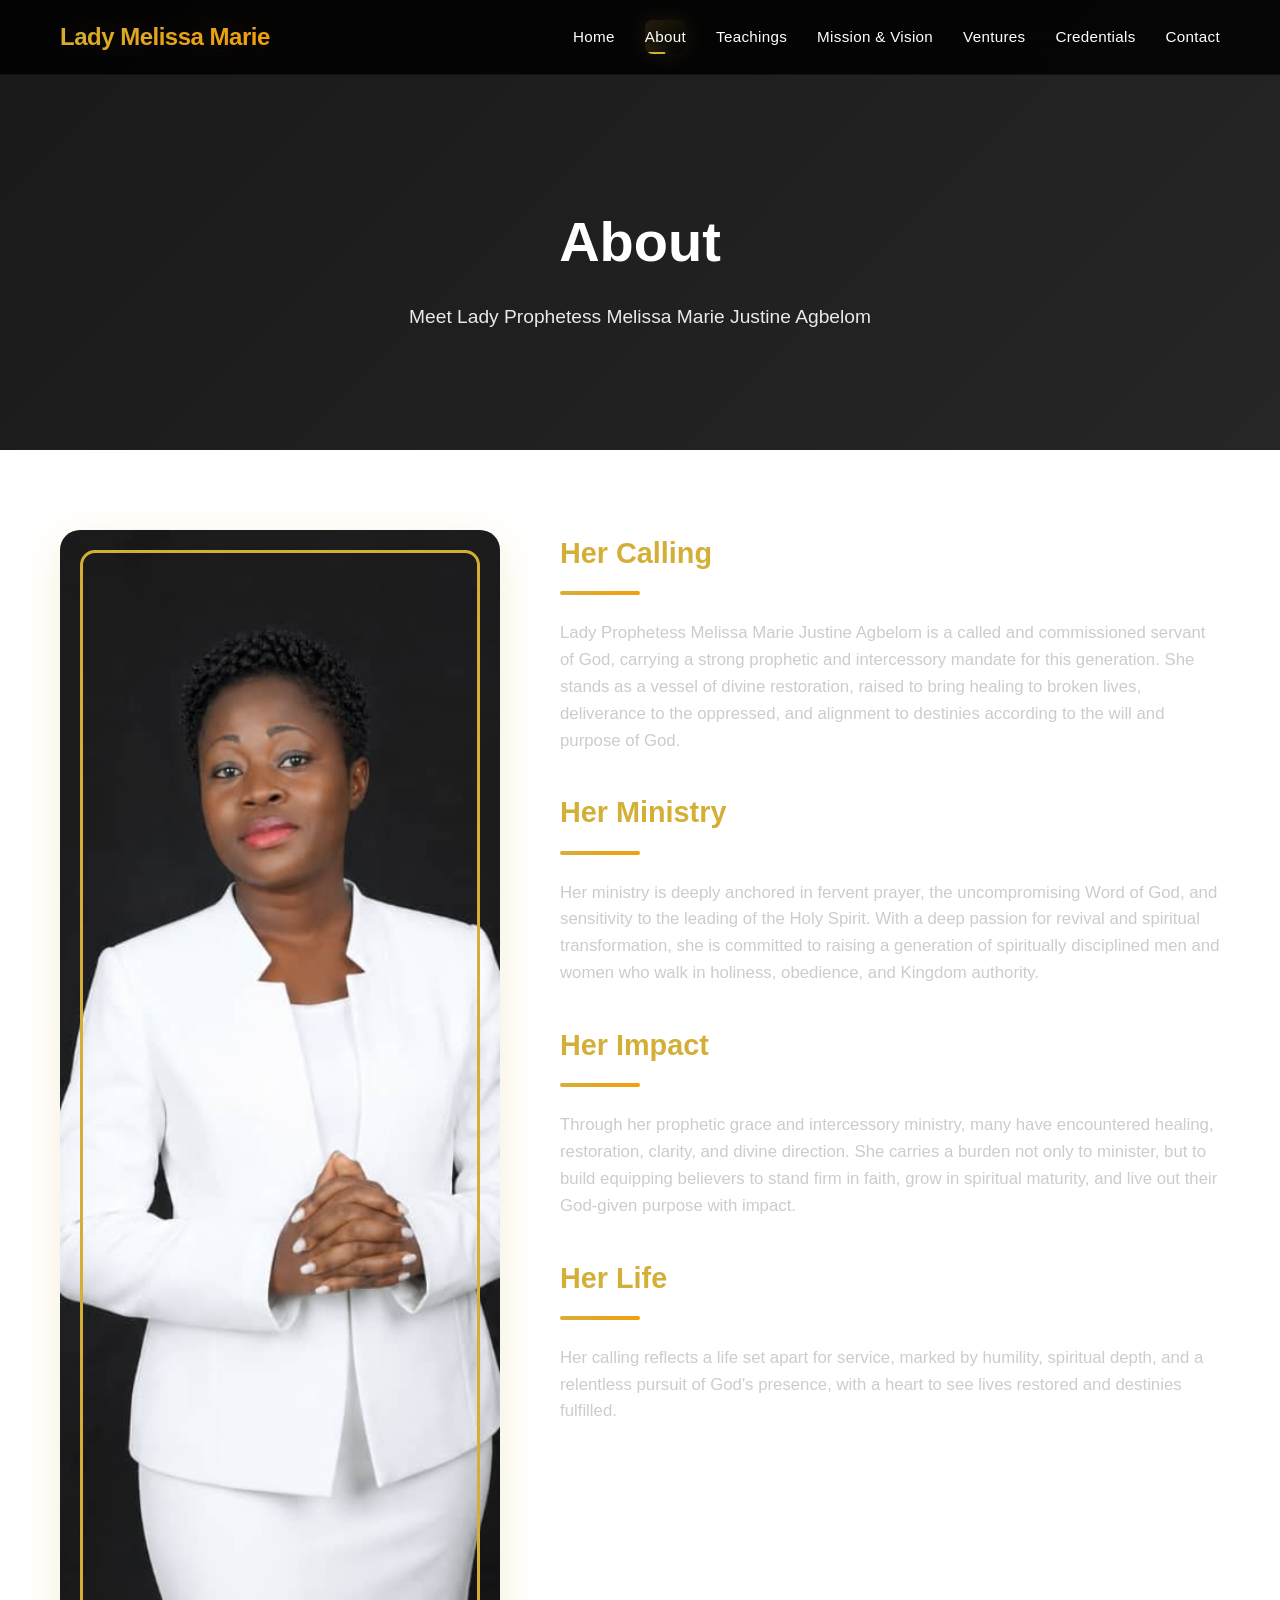
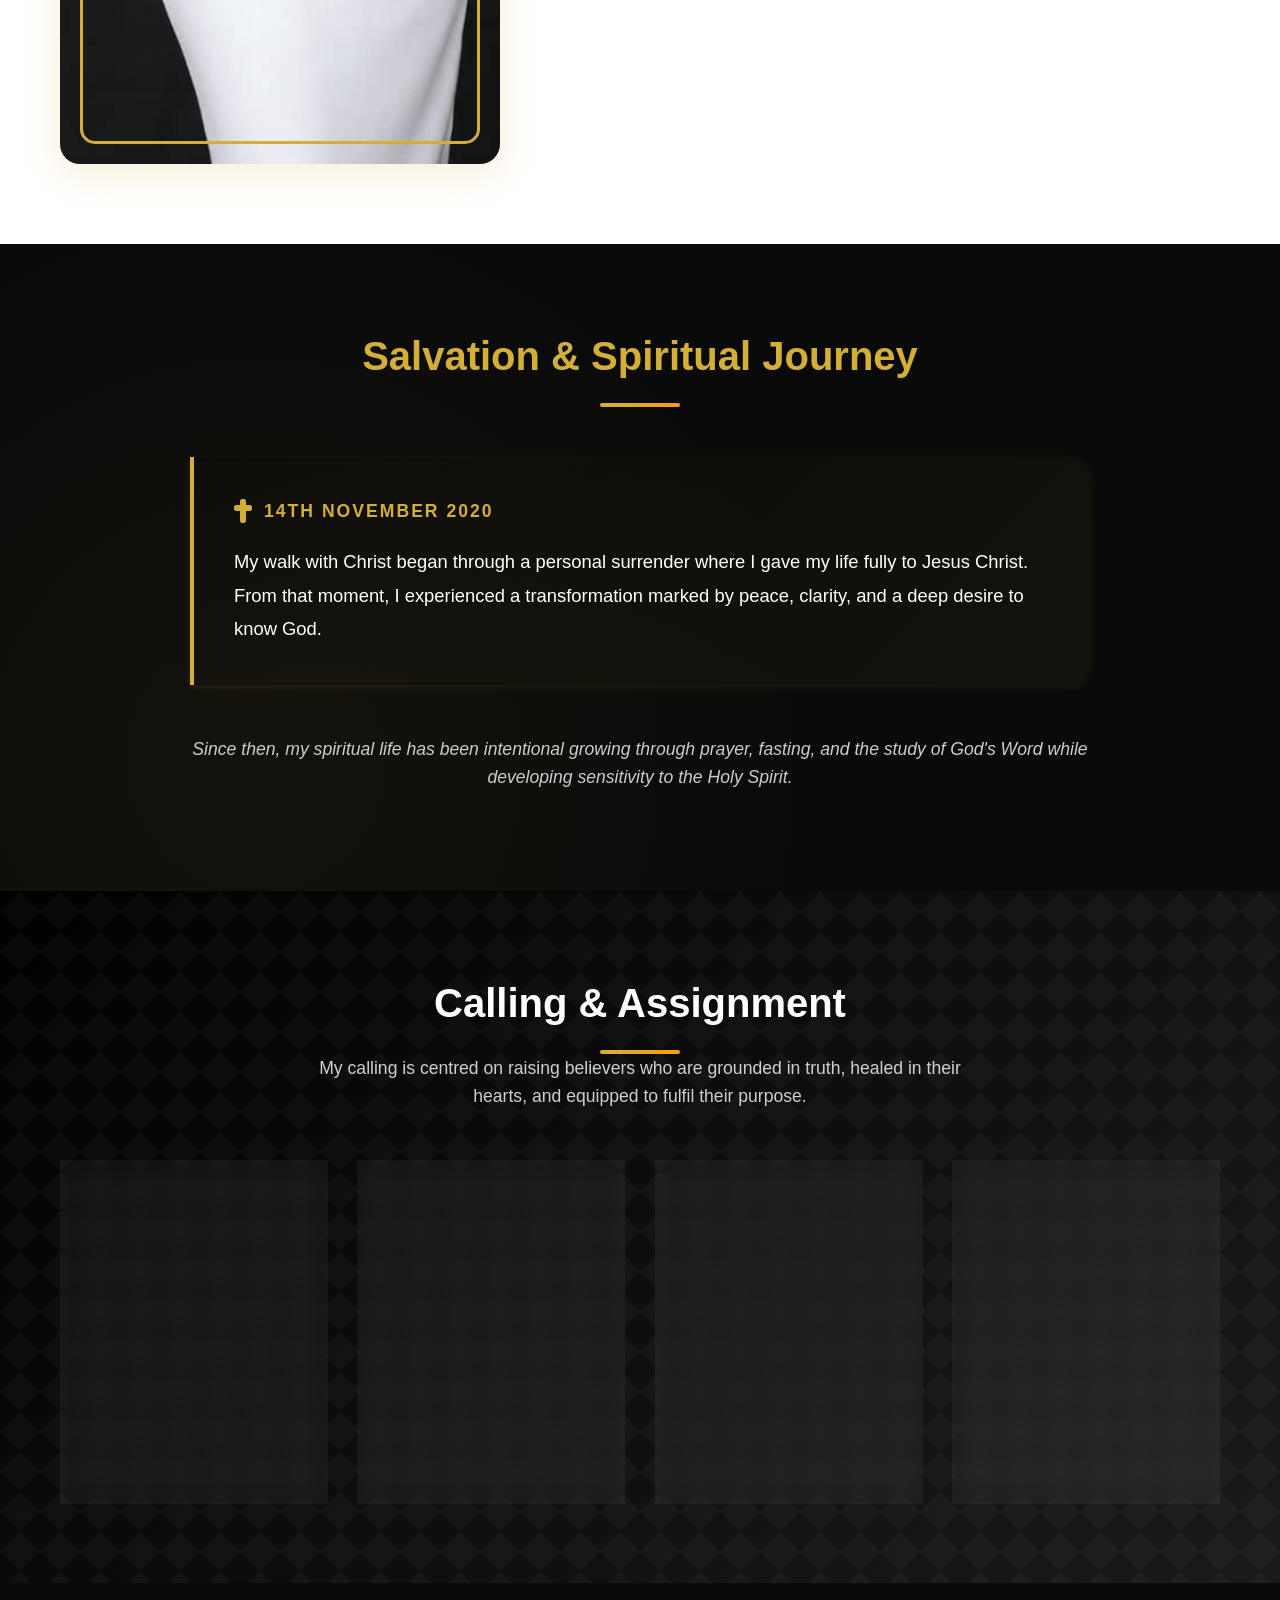
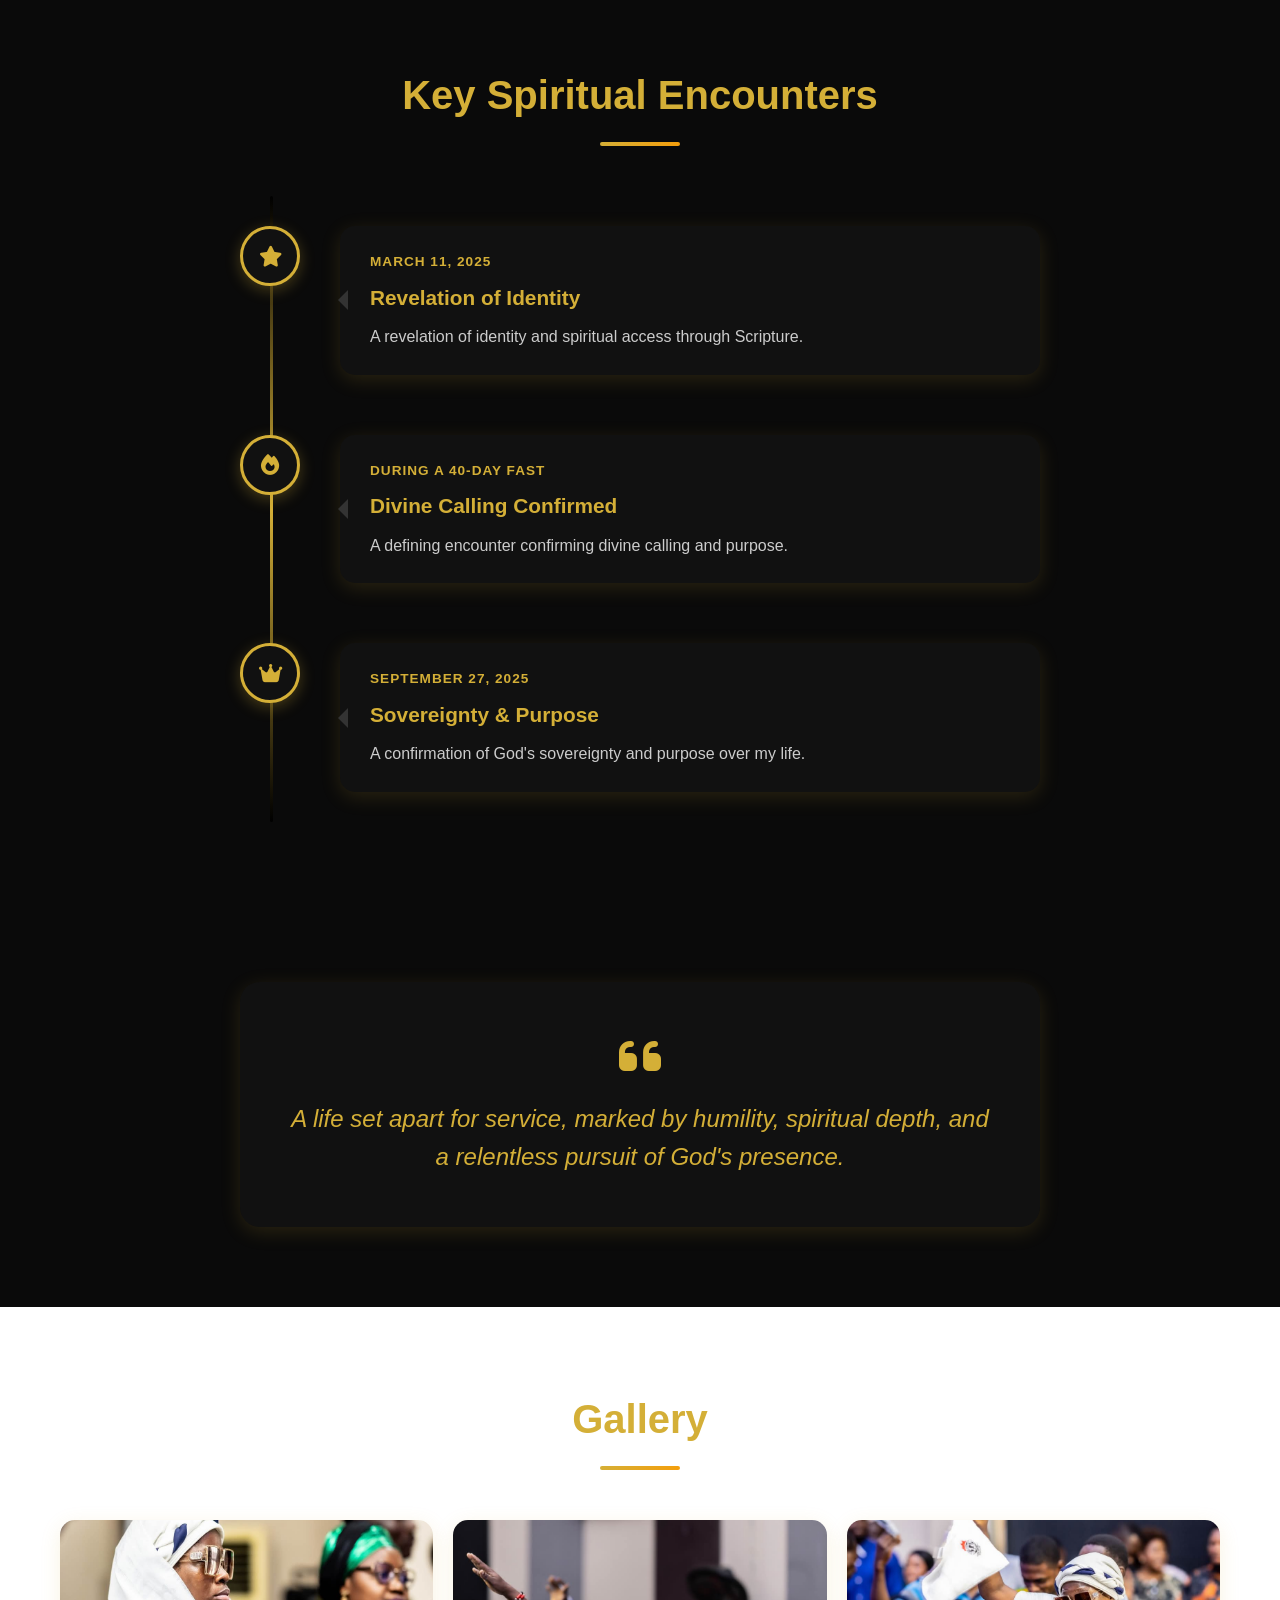
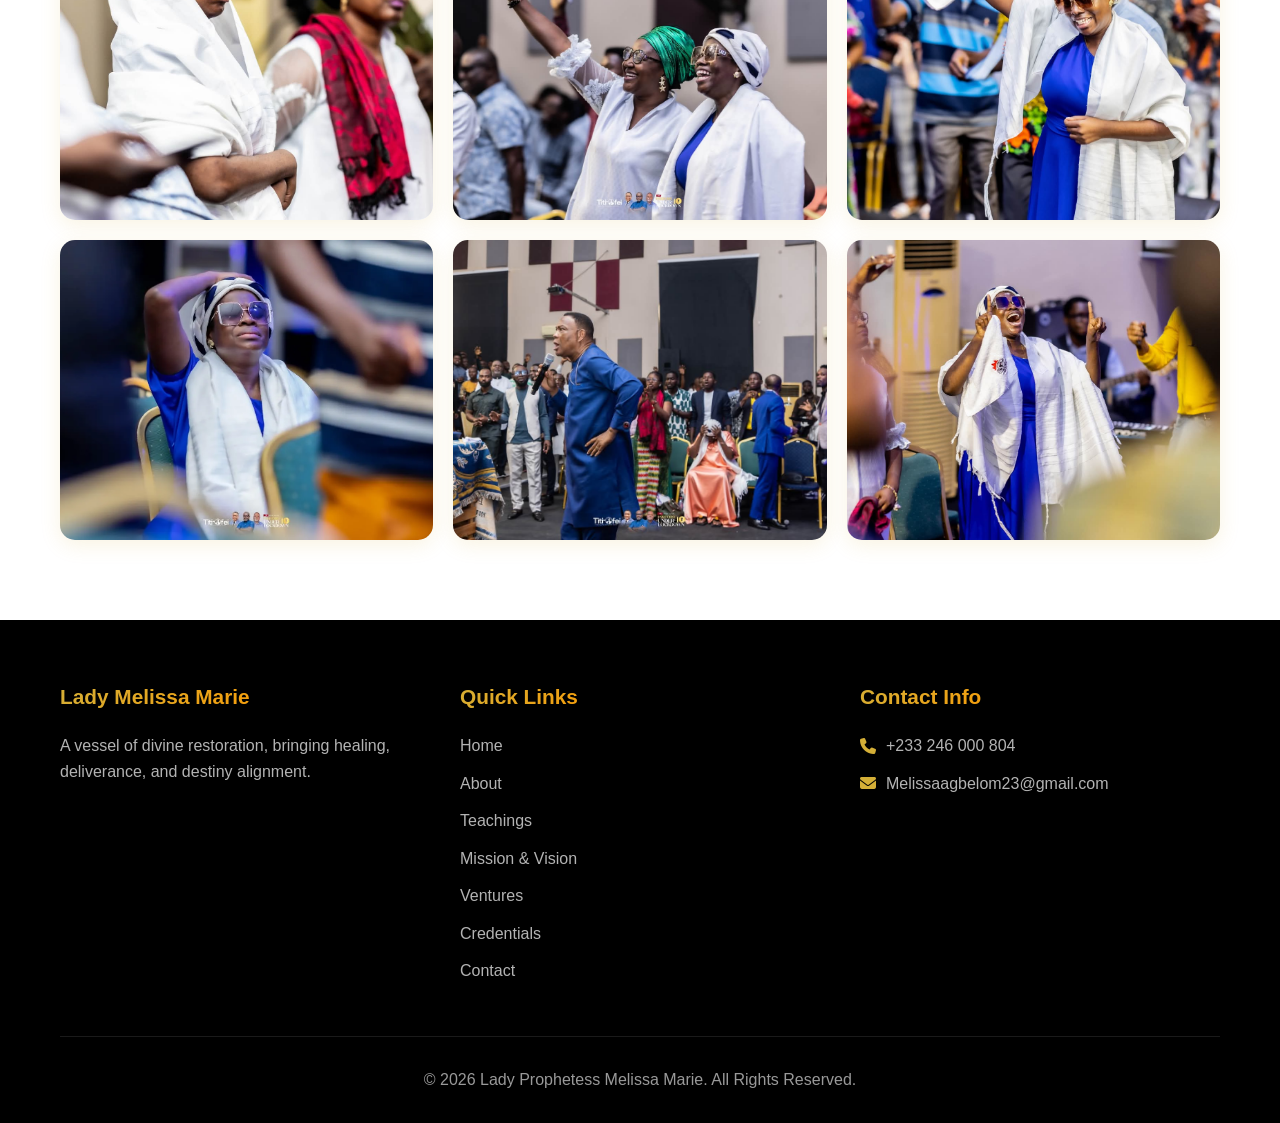
==== commit 31d7a2c9: "Replace about page image with melissa.jpeg" ====
--- a/about.html
+++ b/about.html
@@ -113,7 +113,7 @@
         <div class="container">
             <div class="about-full-grid">
                 <div class="about-full-image animate-on-scroll">
-                    <img src="images/praise13.webp" alt="Lady Prophetess Melissa Marie">
+                    <img src="images/melissa.jpeg" alt="Lady Prophetess Melissa Marie">
                     <div class="image-frame"></div>
                 </div>
                 <div class="about-full-content">
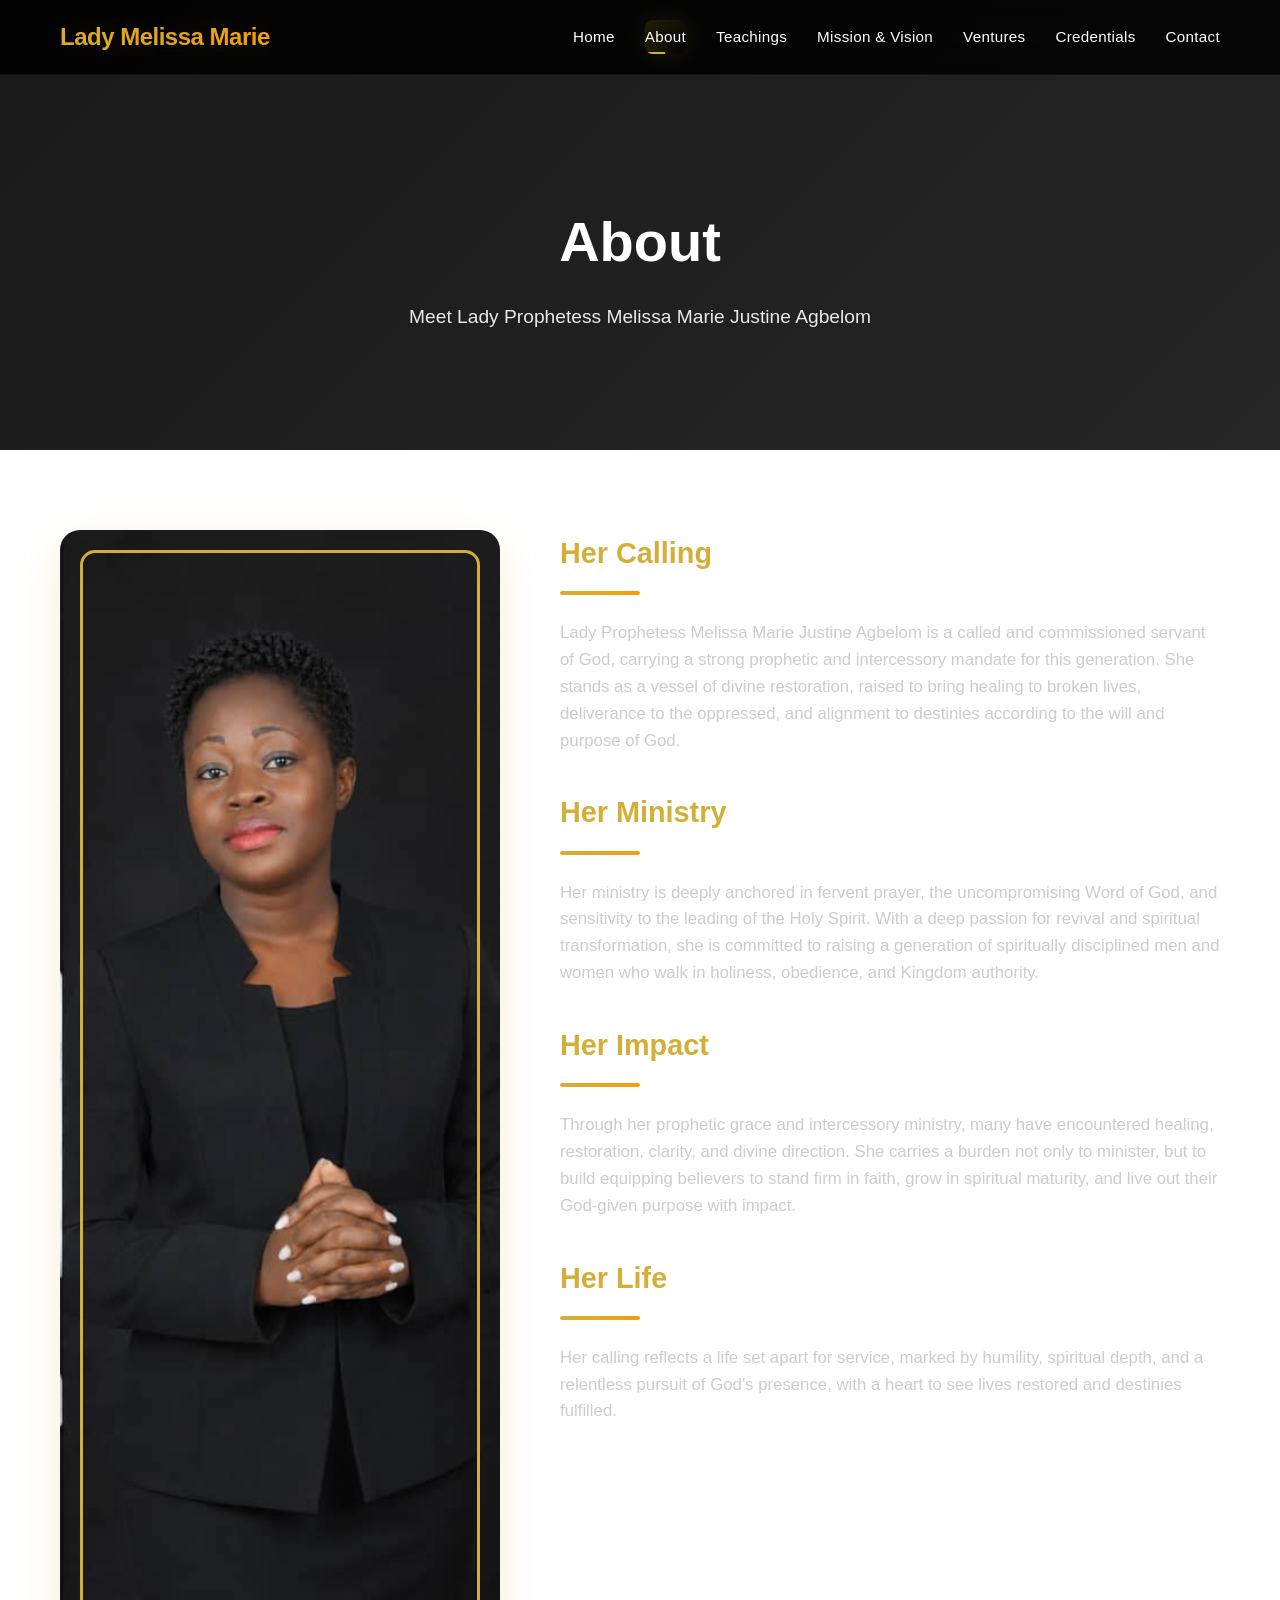
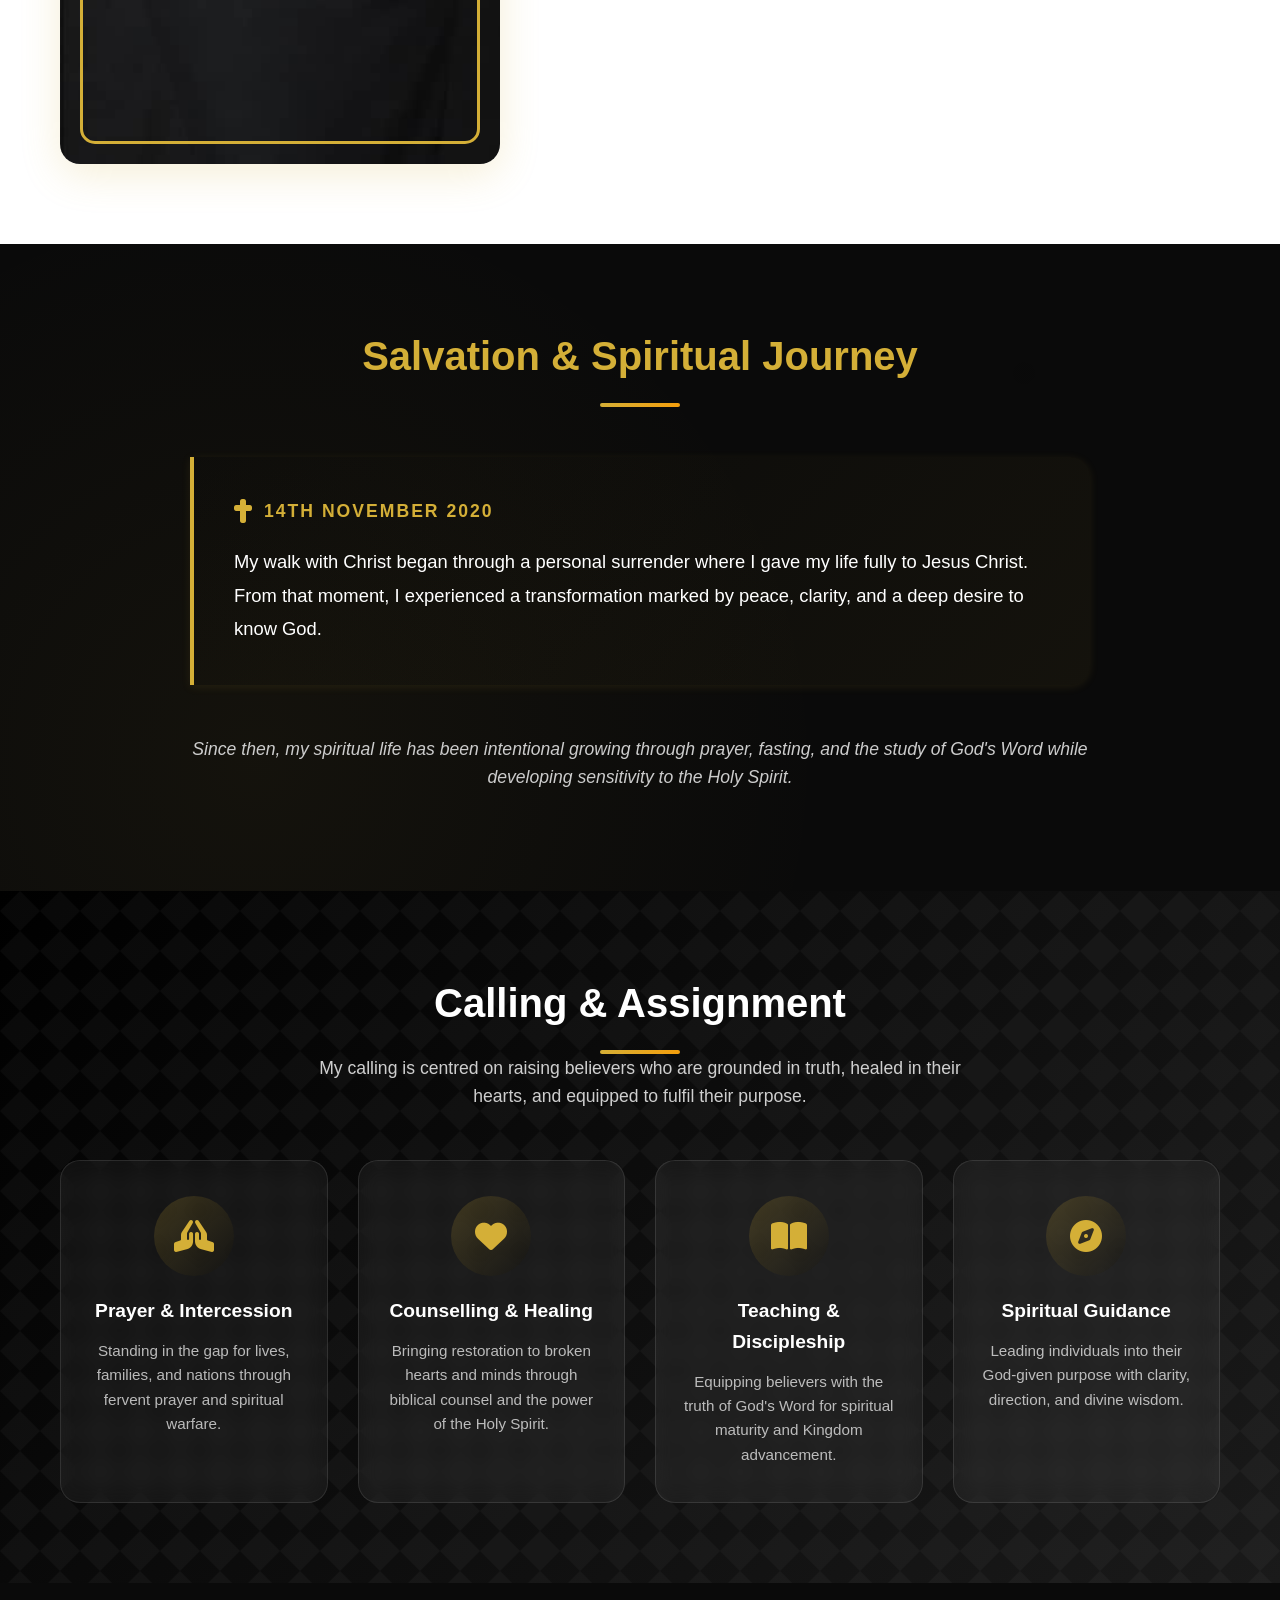
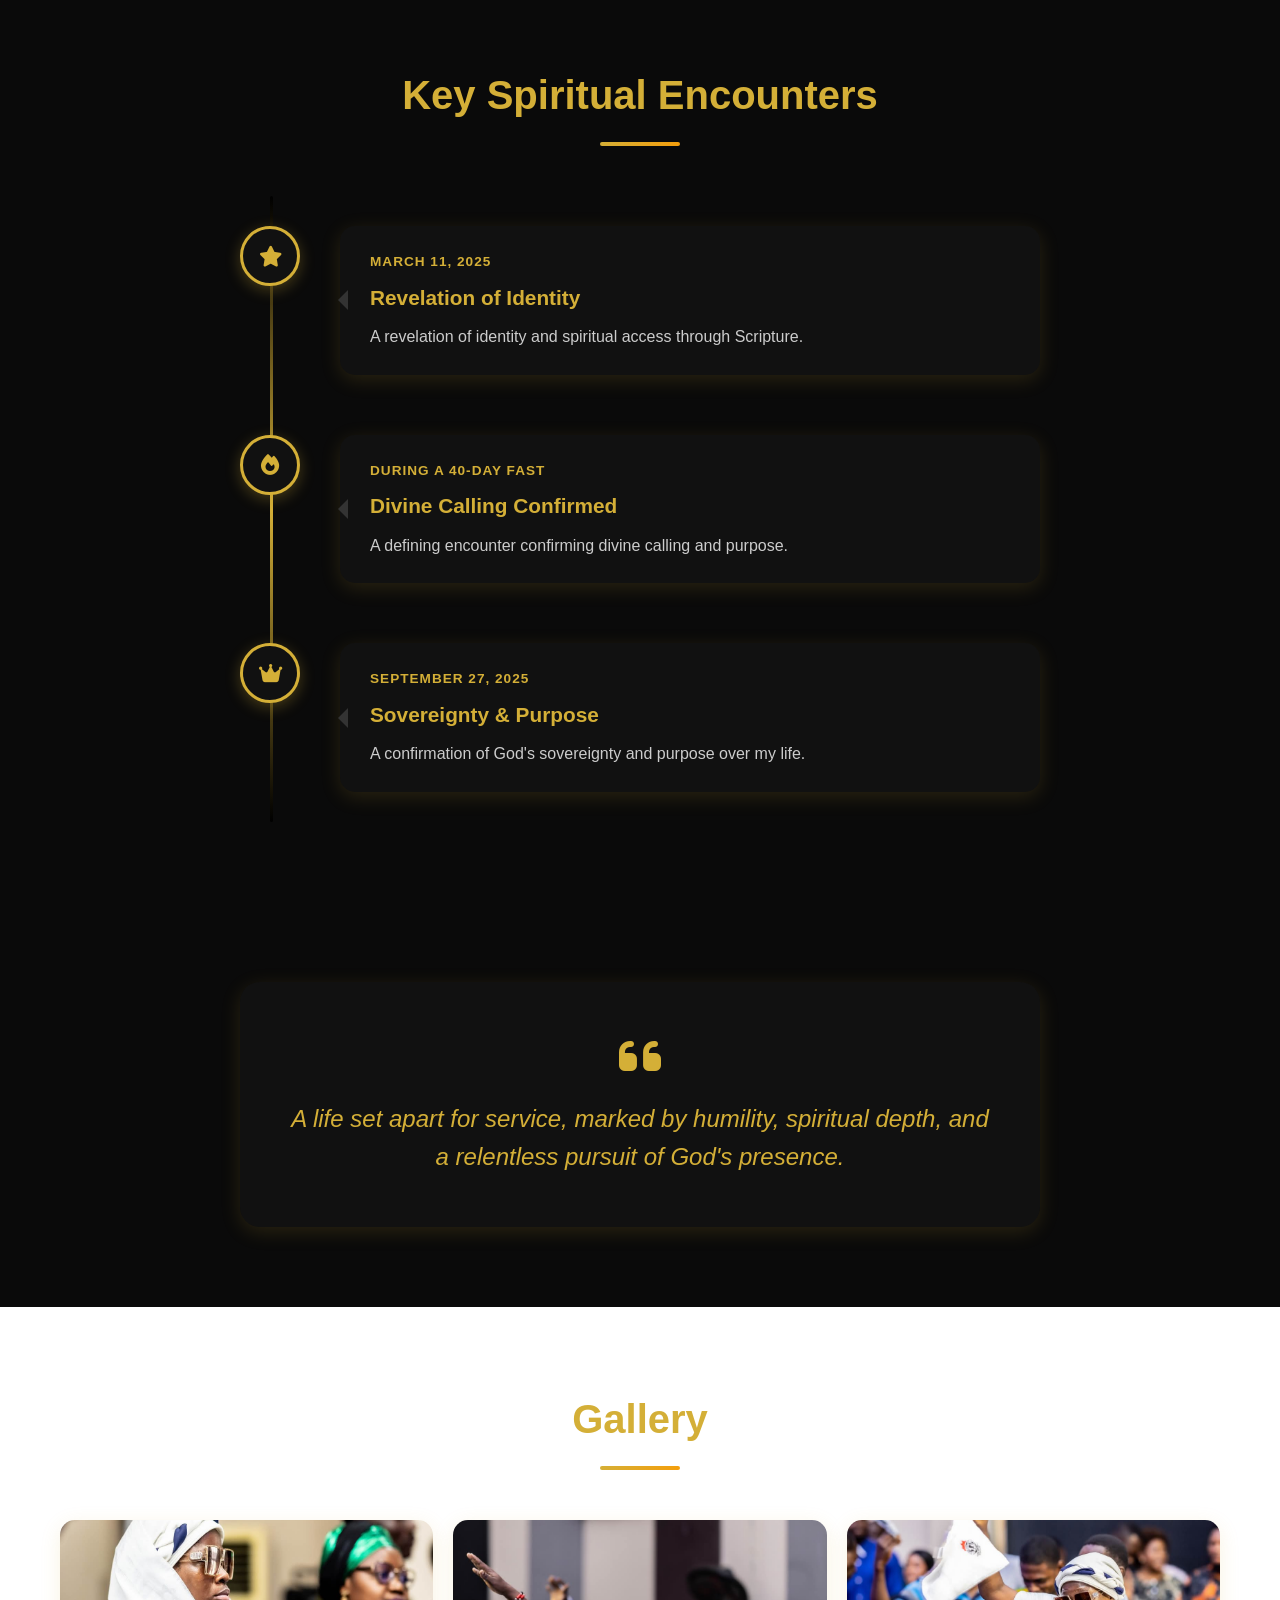
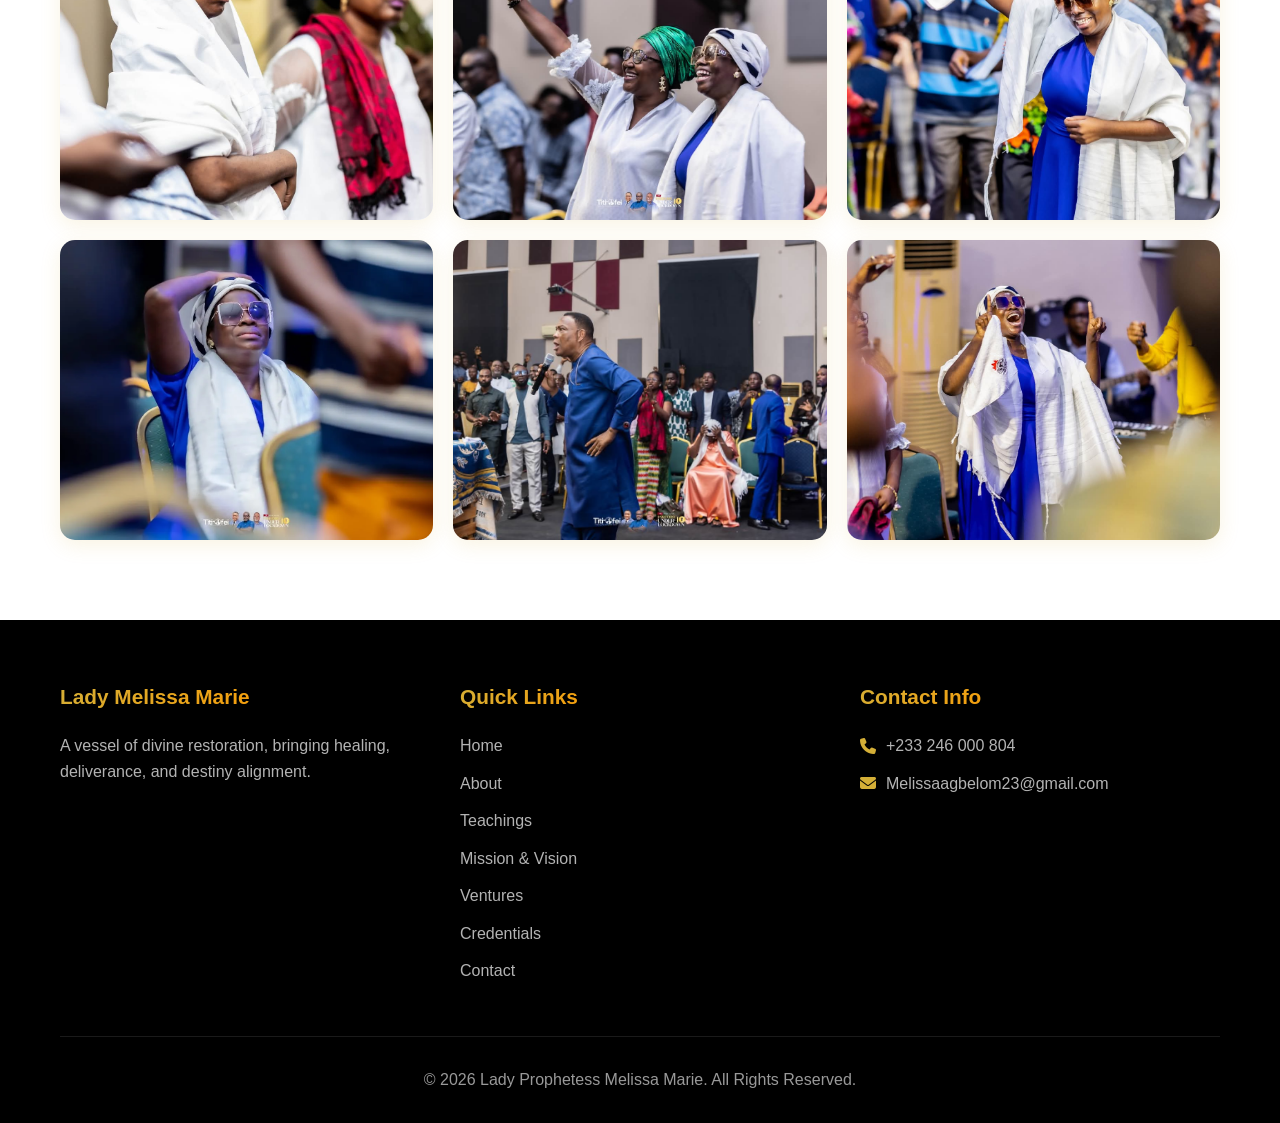
==== commit f93b7443: "Replace melissa image with Front Page in about section" ====
--- a/about.html
+++ b/about.html
@@ -113,7 +113,7 @@
         <div class="container">
             <div class="about-full-grid">
                 <div class="about-full-image animate-on-scroll">
-                    <img src="images/melissa.jpeg" alt="Lady Prophetess Melissa Marie">
+                    <img src="images/Front Page.jpeg" alt="Lady Prophetess Melissa Marie">
                     <div class="image-frame"></div>
                 </div>
                 <div class="about-full-content">
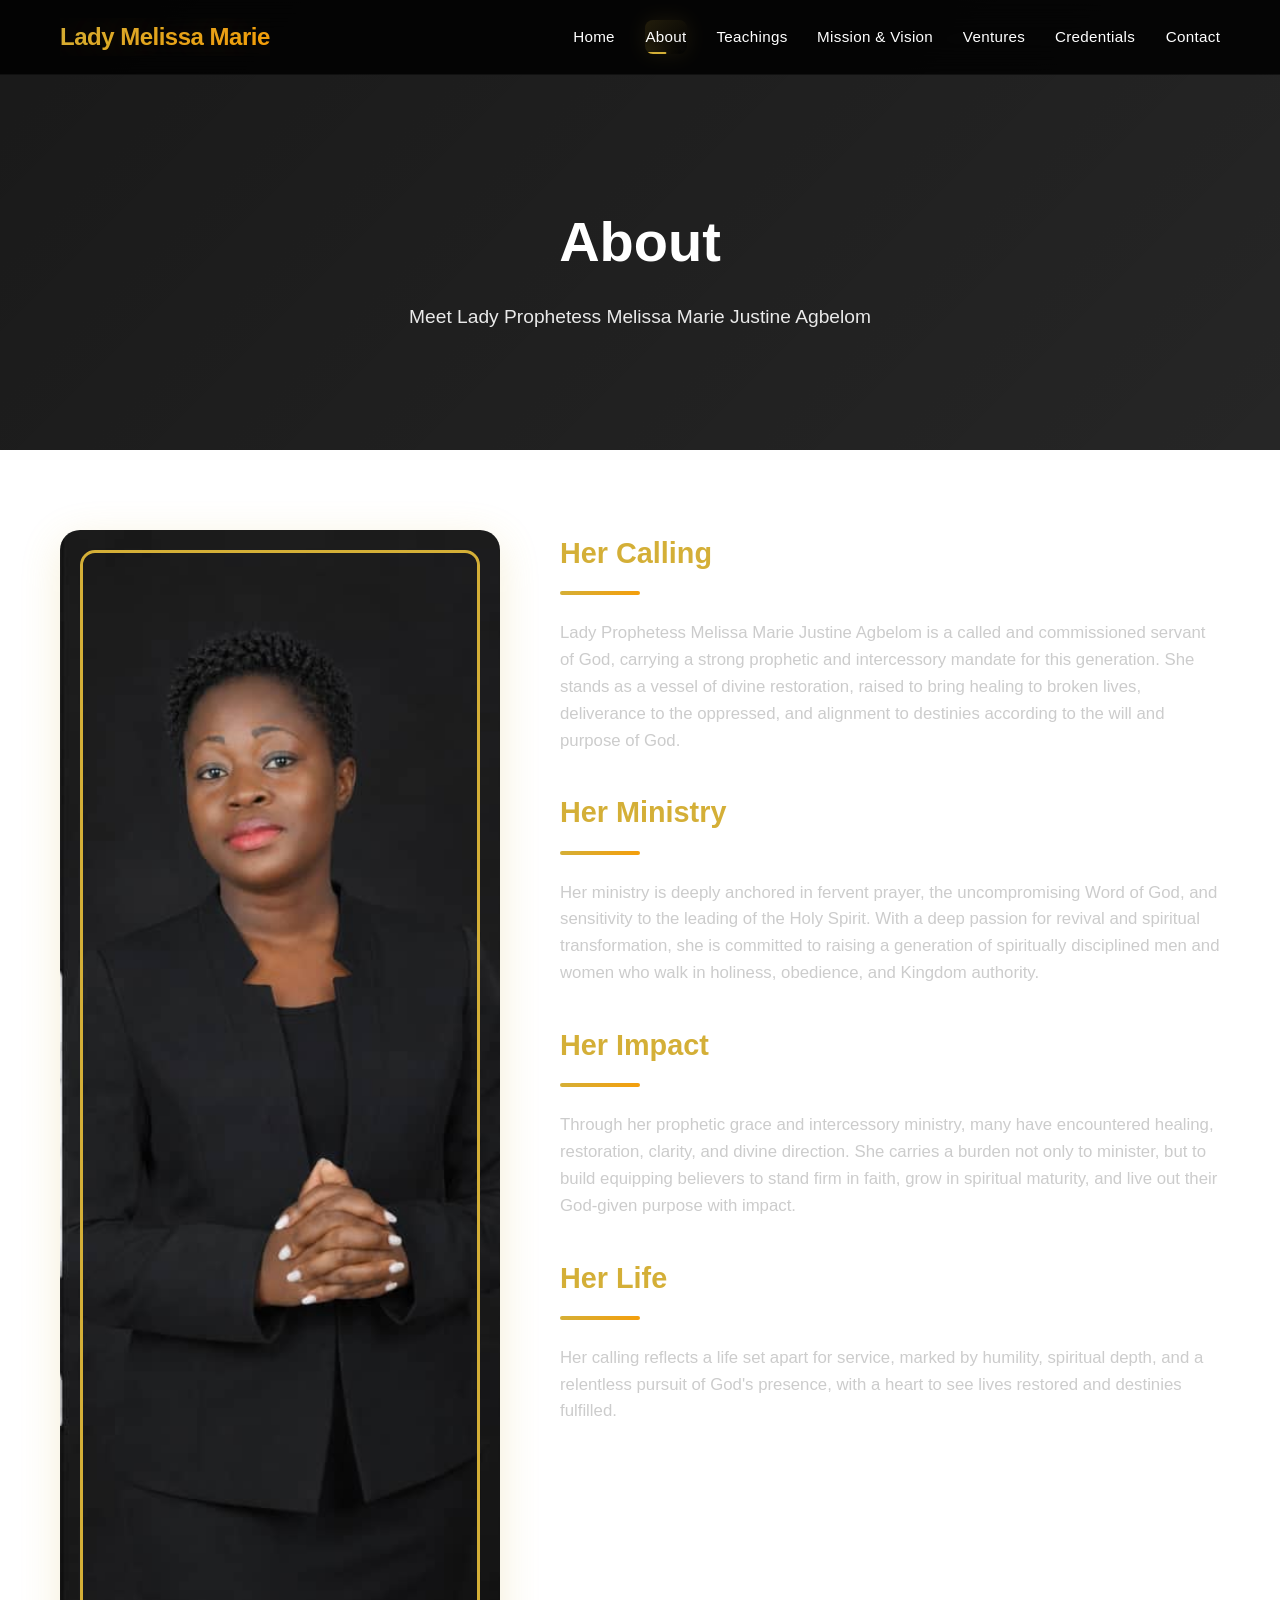
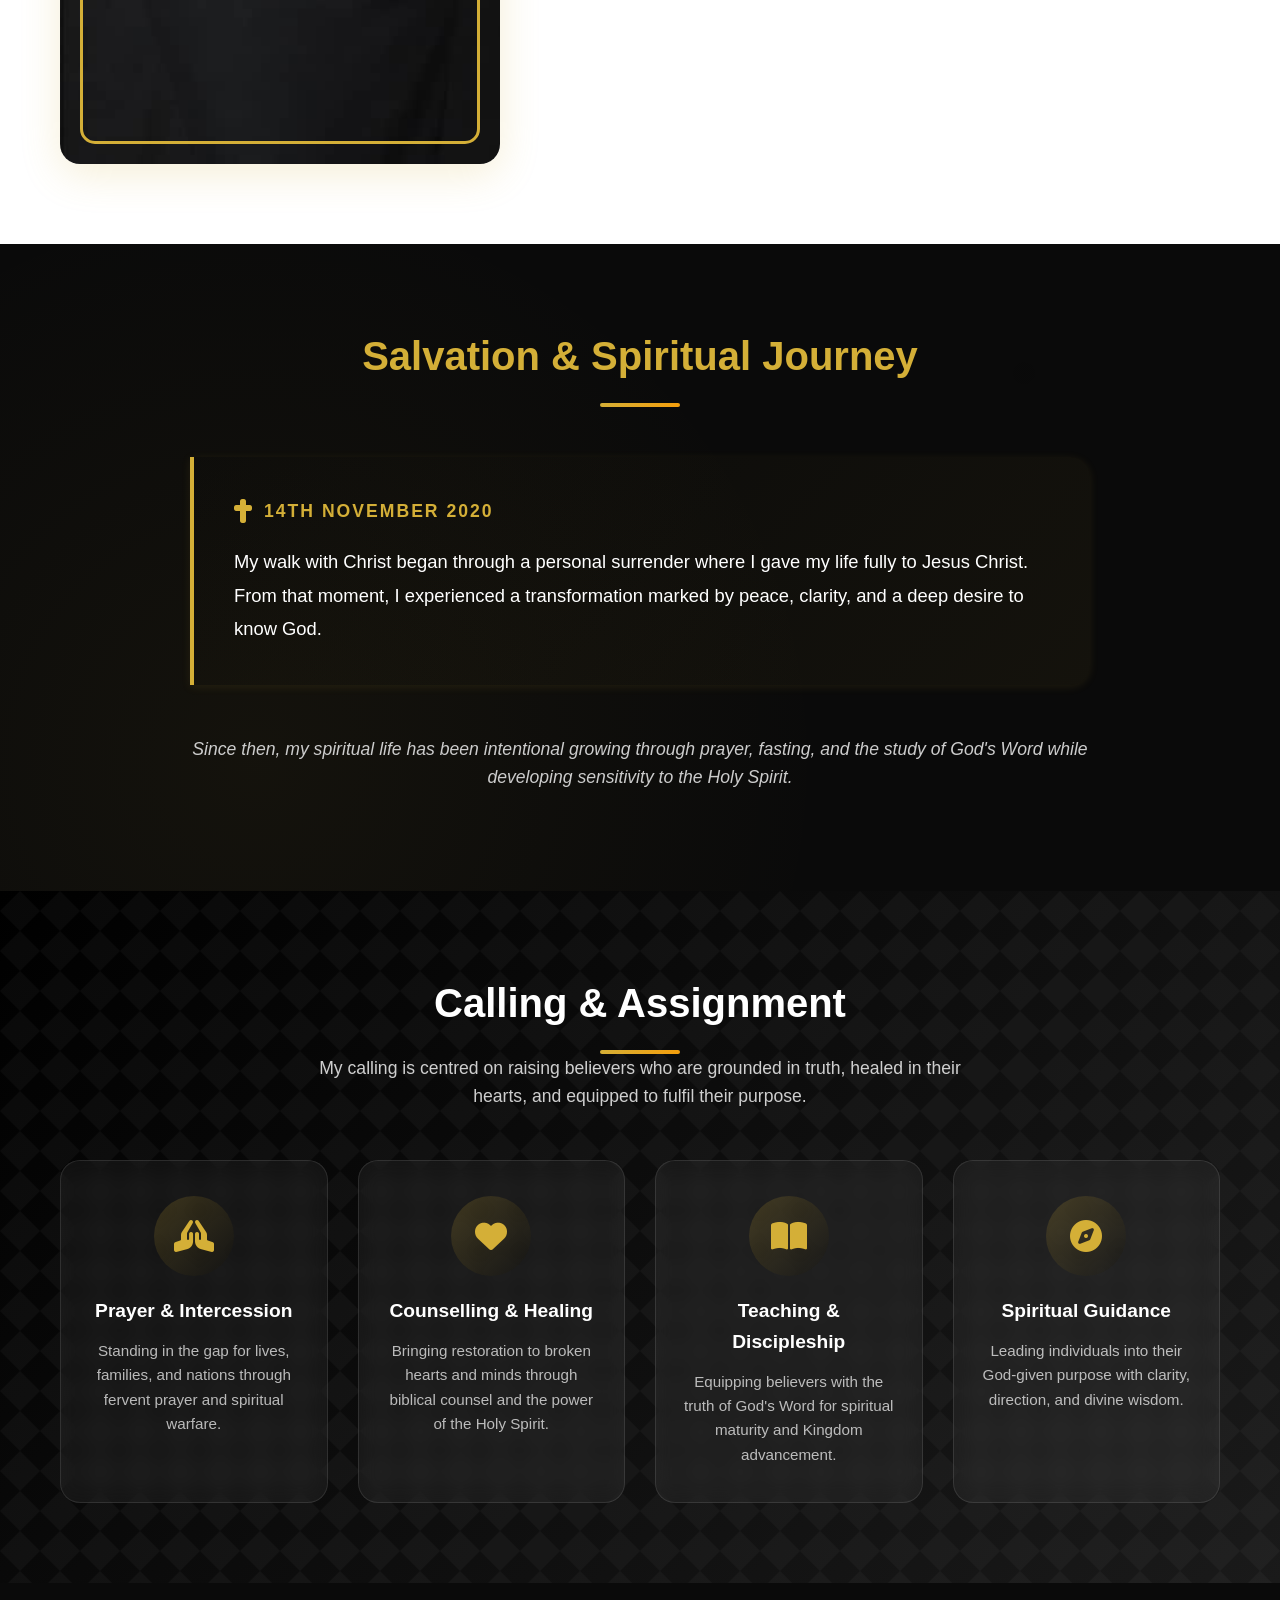
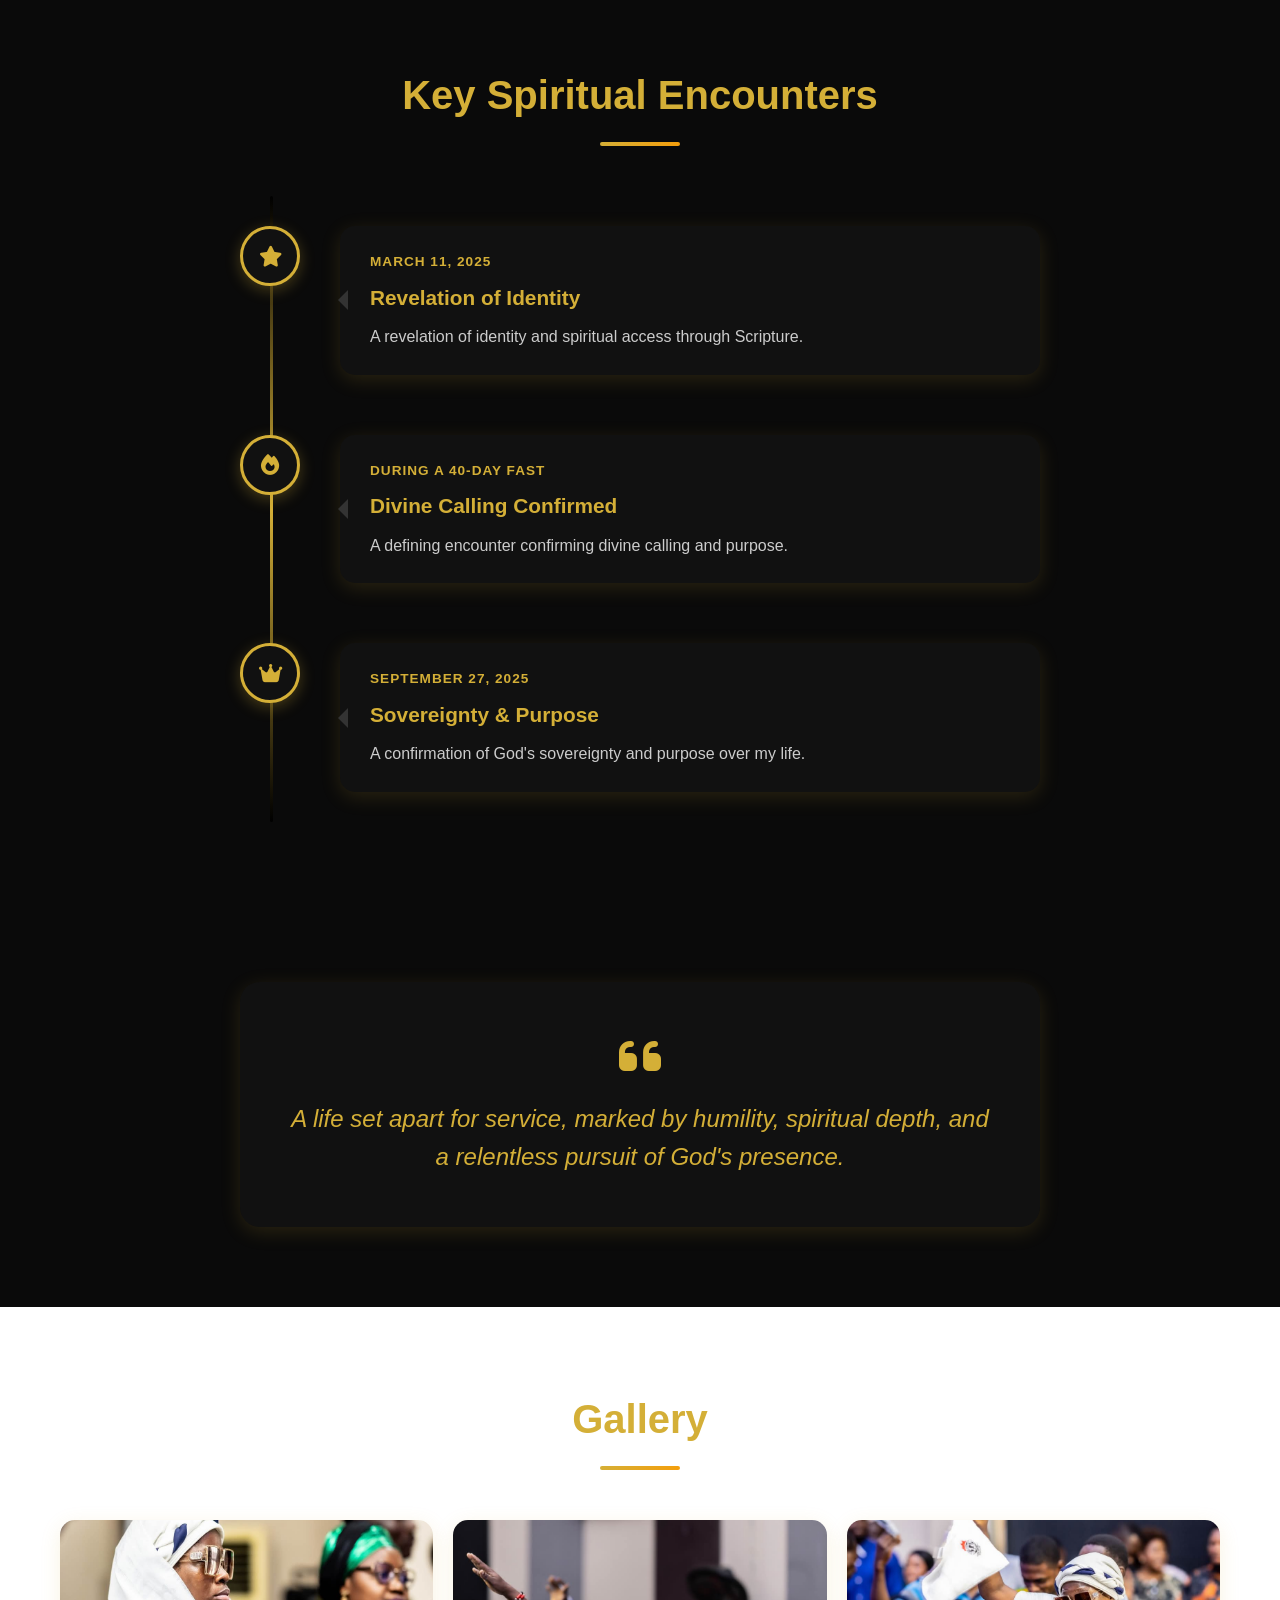
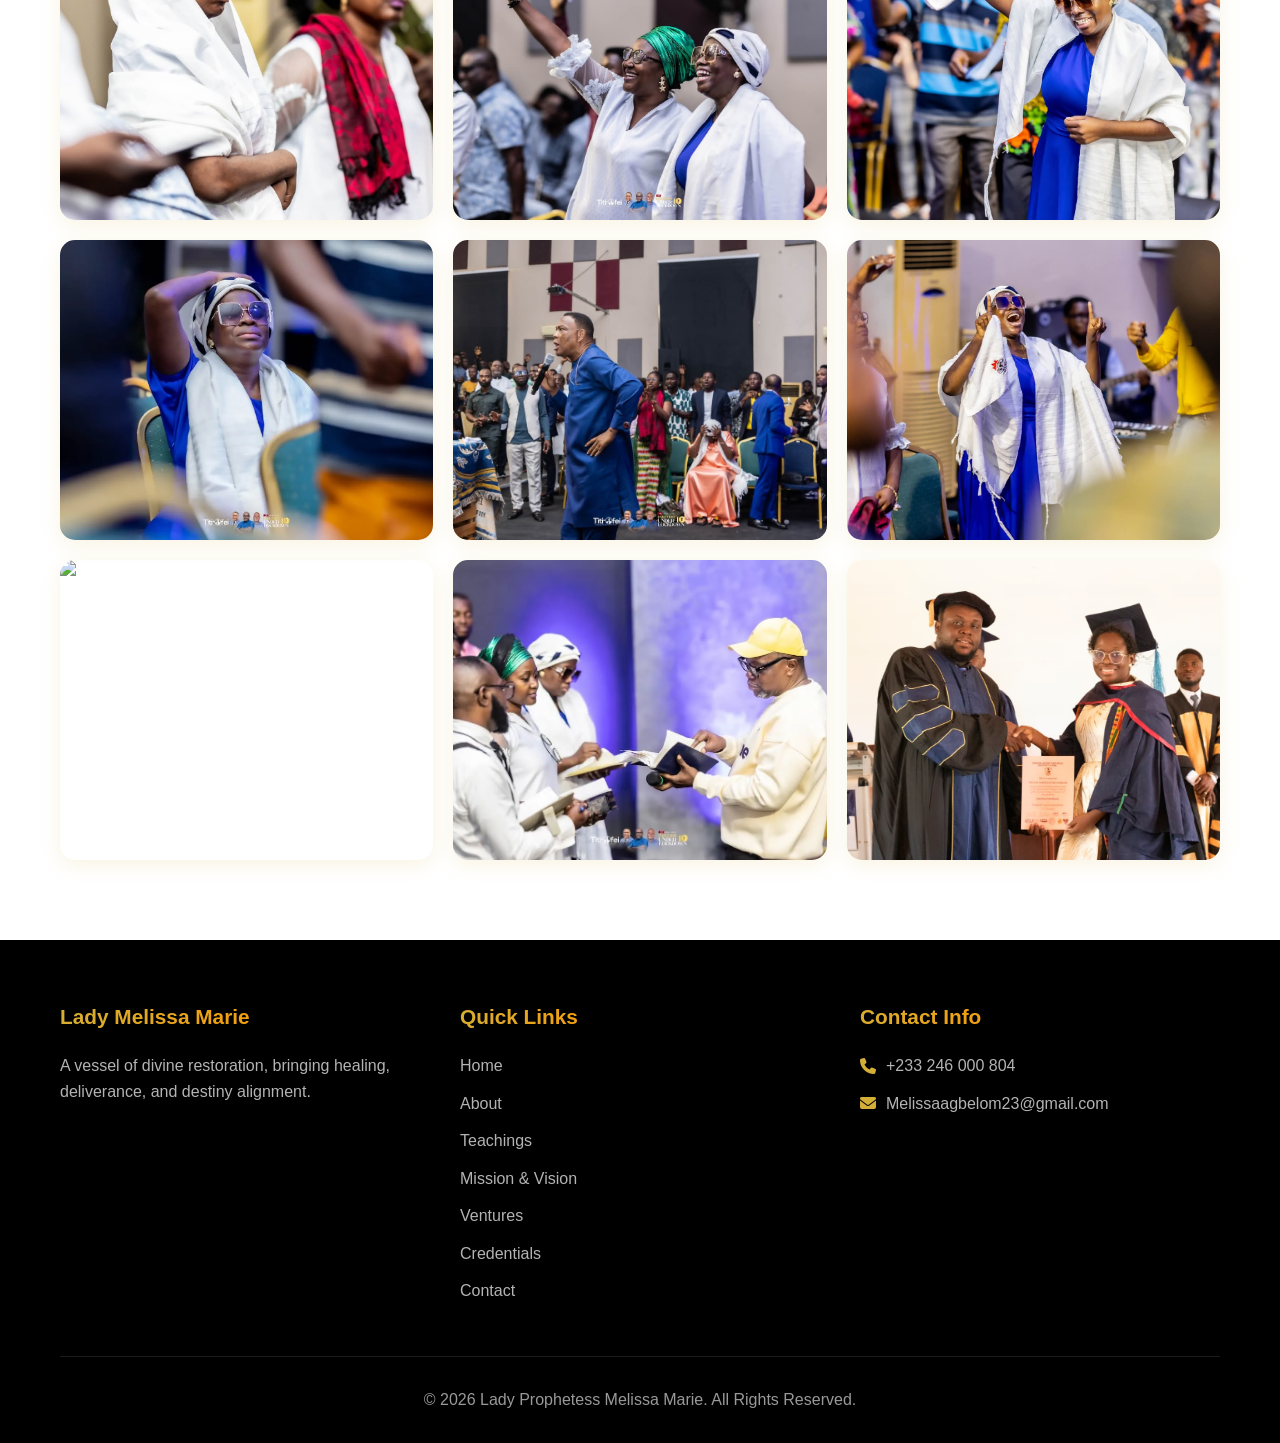
==== commit 020a95d0: "Add praise, praise6, and praise17 to gallery" ====
--- a/about.html
+++ b/about.html
@@ -280,6 +280,15 @@
                 <div class="gallery-item animate-on-scroll">
                     <img src="images/praise16.jpeg" alt="Lady Prophetess Melissa Marie - Restoration Ministry" loading="lazy">
                 </div>
+                <div class="gallery-item animate-on-scroll">
+                    <img src="images/praise.jpeg" alt="Lady Prophetess Melissa Marie - Praise" loading="lazy">
+                </div>
+                <div class="gallery-item animate-on-scroll">
+                    <img src="images/praise6.webp" alt="Lady Prophetess Melissa Marie - Worship" loading="lazy">
+                </div>
+                <div class="gallery-item animate-on-scroll">
+                    <img src="images/praise17.jpeg" alt="Lady Prophetess Melissa Marie - Ministry" loading="lazy">
+                </div>
             </div>
         </div>
     </section>
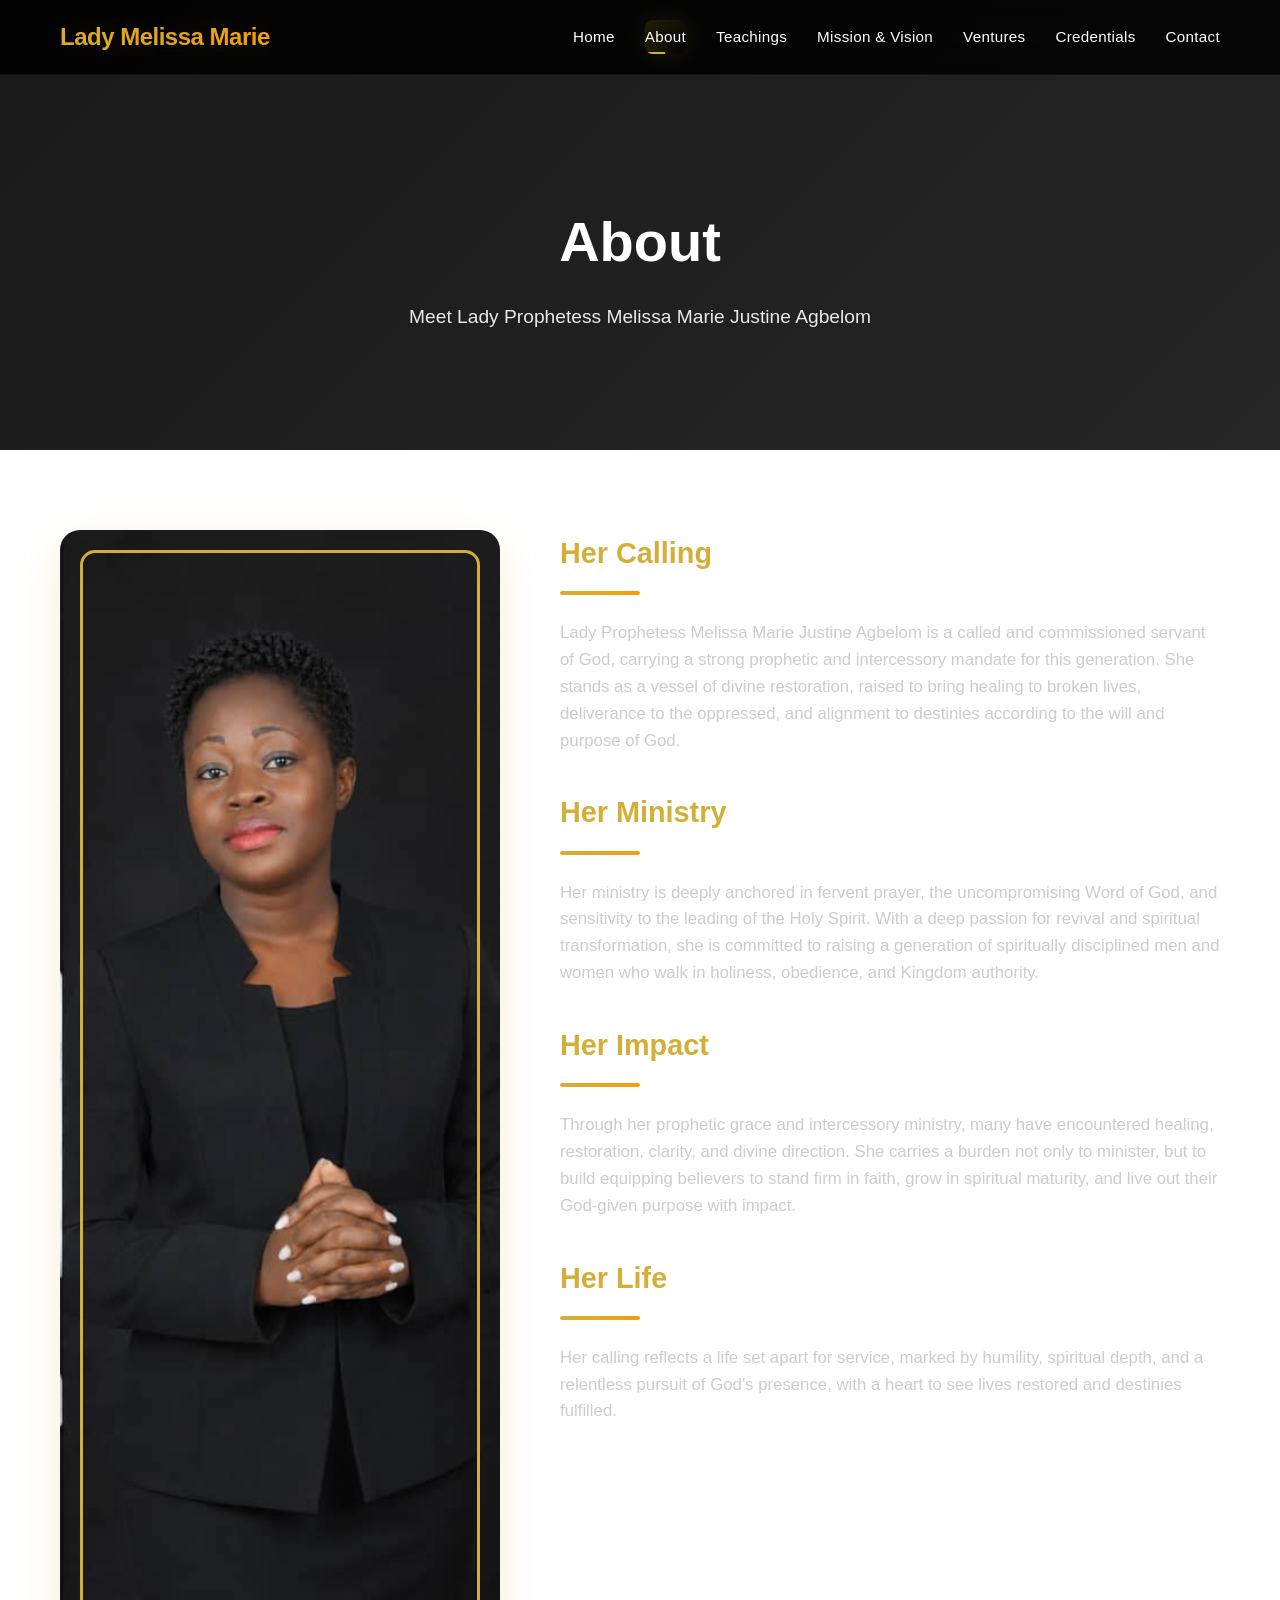
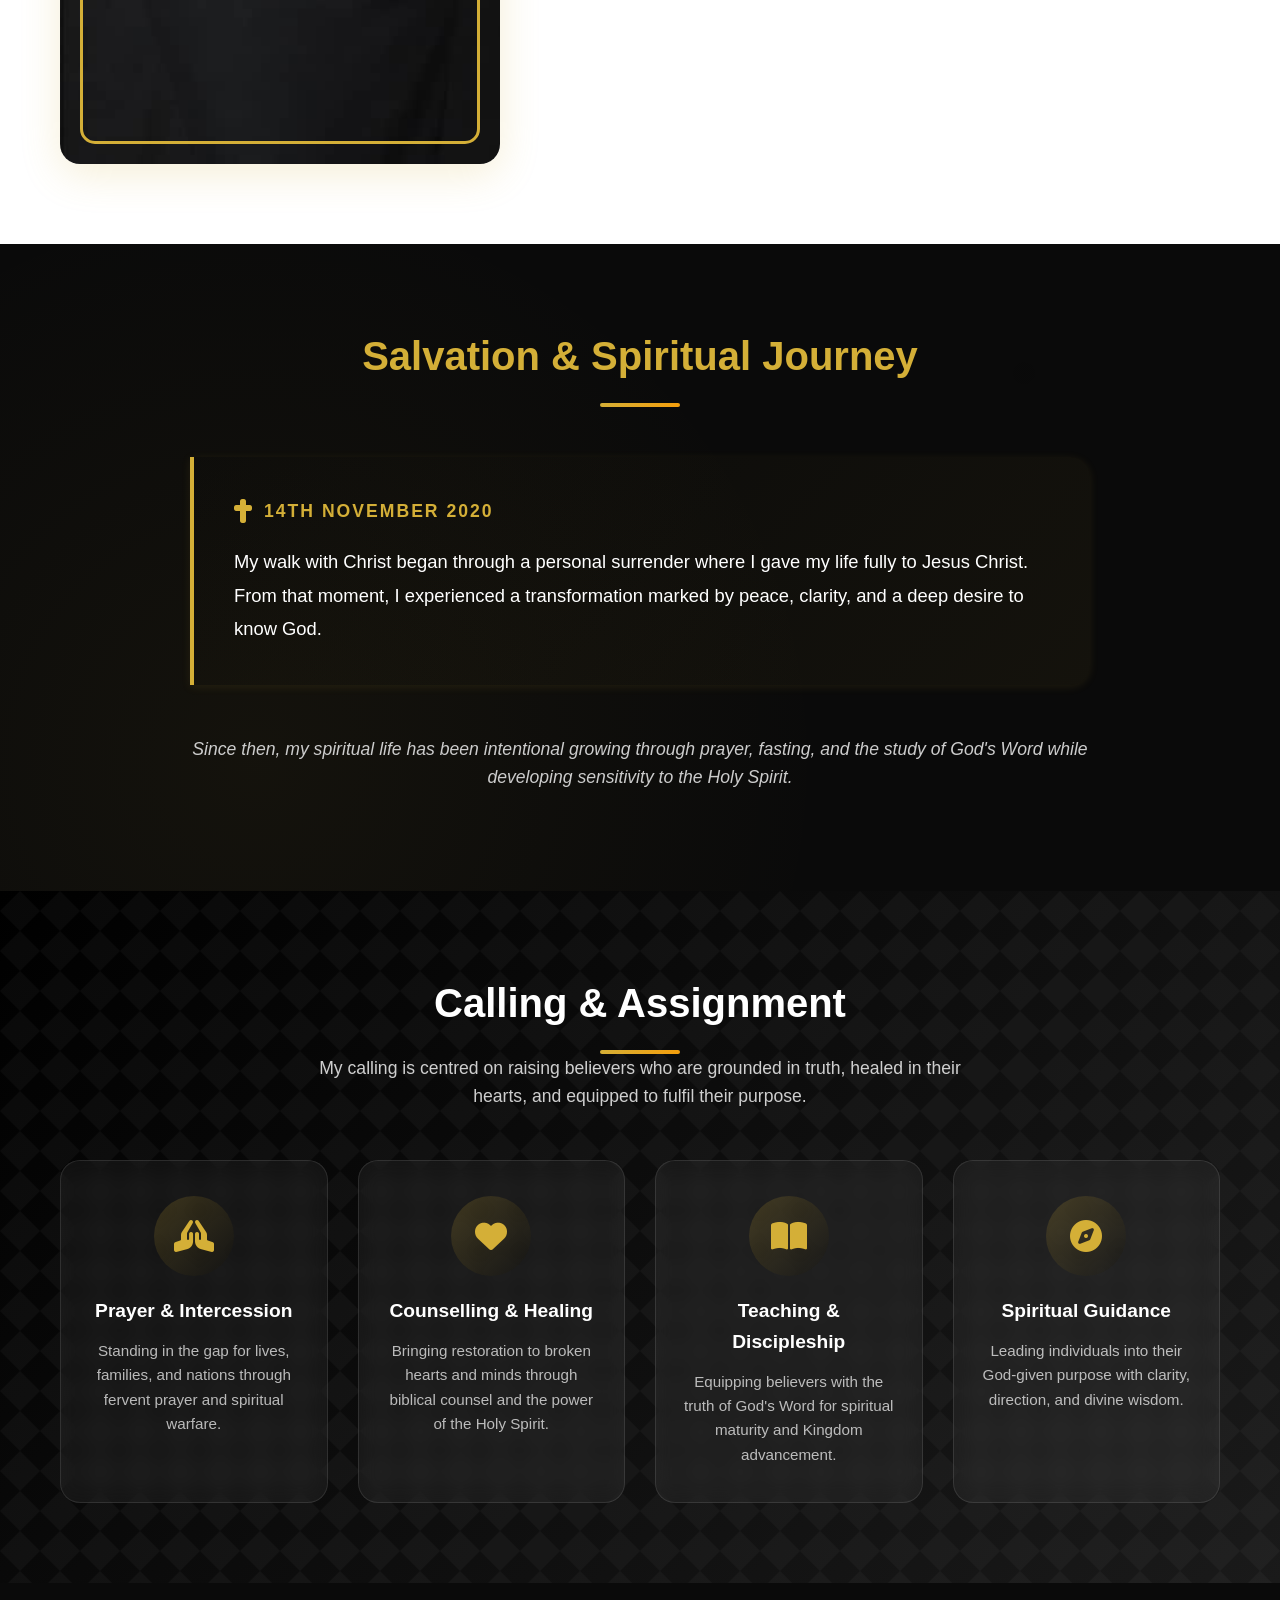
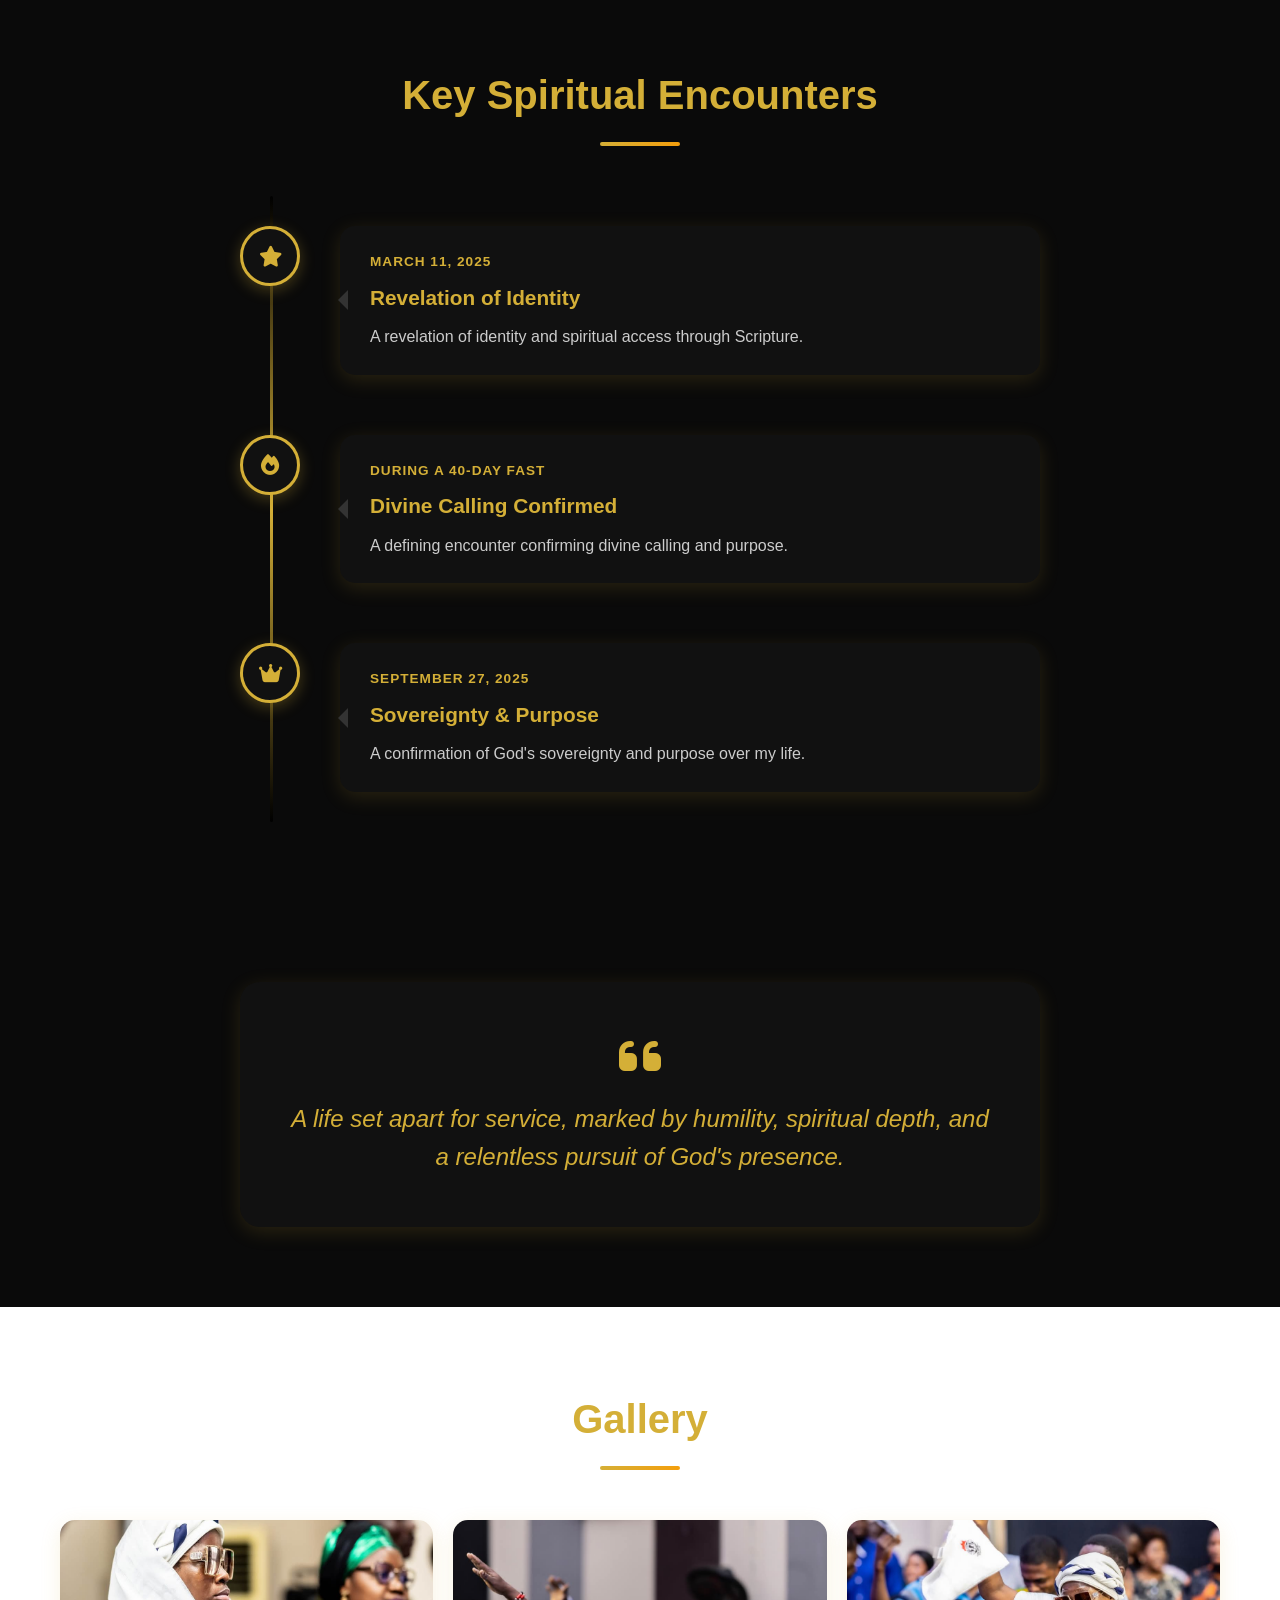
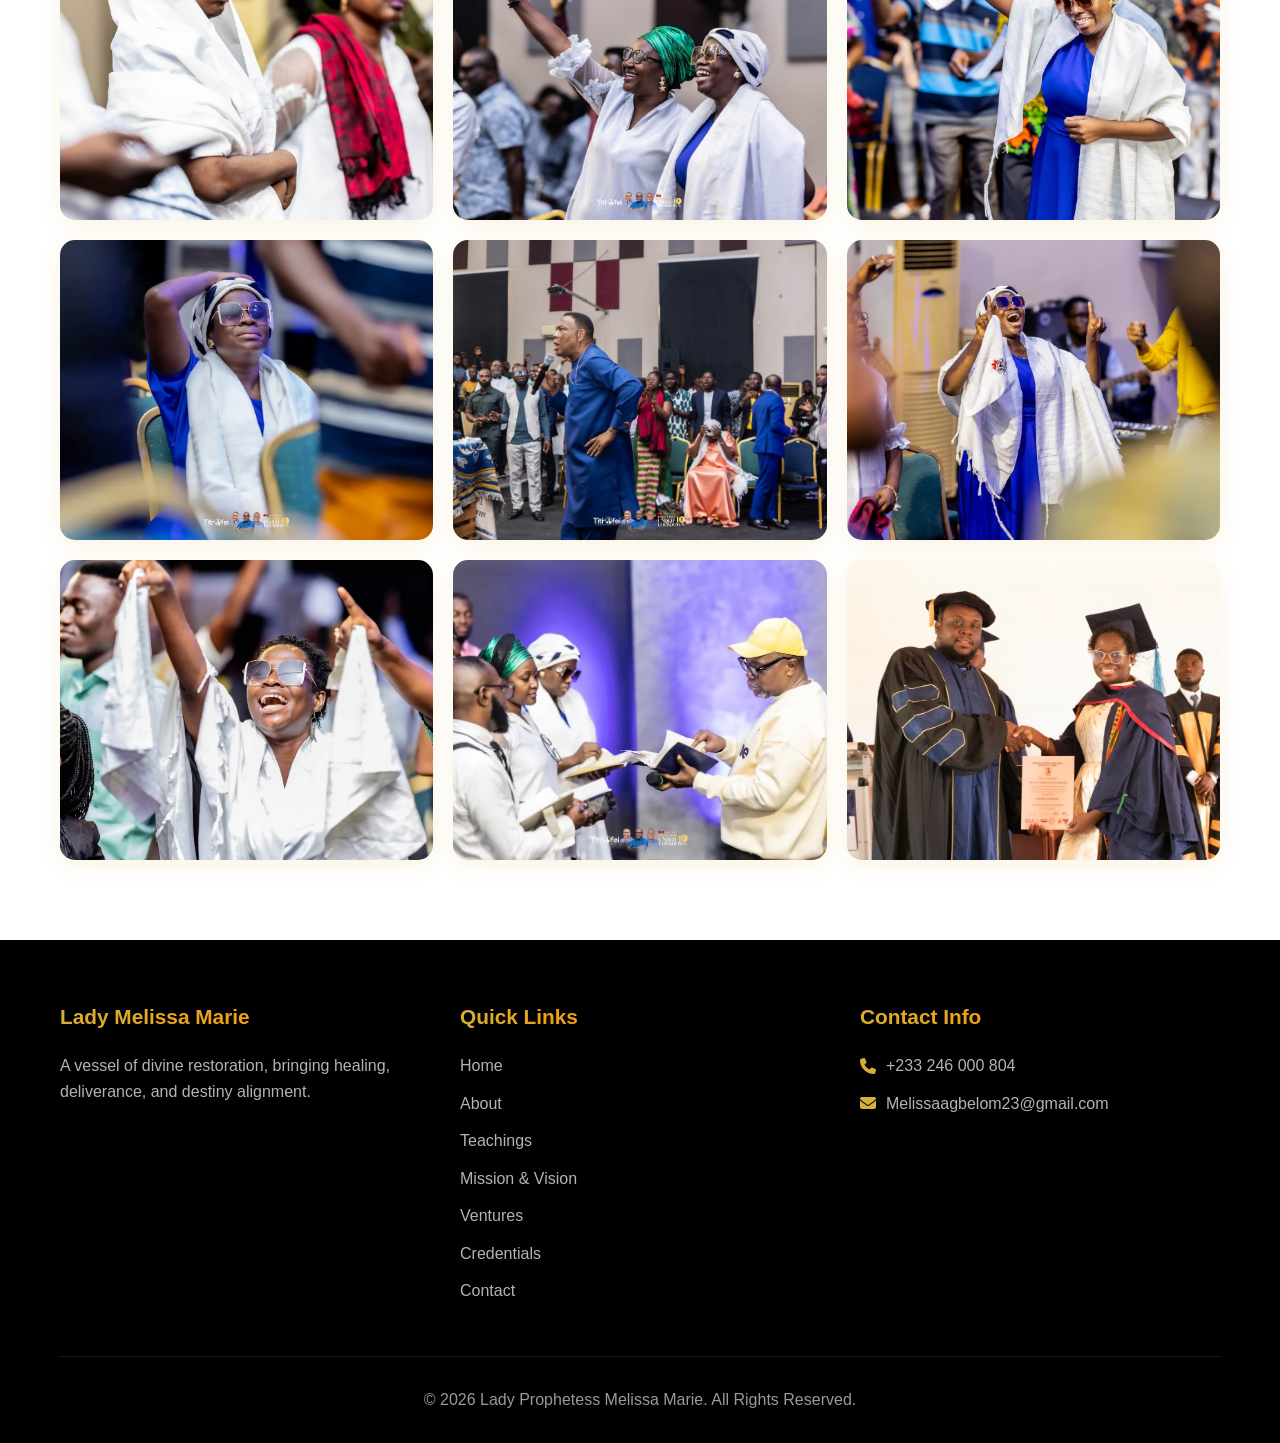
==== commit e7cb7c77: "Fix praise image extension in gallery" ====
--- a/about.html
+++ b/about.html
@@ -281,7 +281,7 @@
                     <img src="images/praise16.jpeg" alt="Lady Prophetess Melissa Marie - Restoration Ministry" loading="lazy">
                 </div>
                 <div class="gallery-item animate-on-scroll">
-                    <img src="images/praise.jpeg" alt="Lady Prophetess Melissa Marie - Praise" loading="lazy">
+                    <img src="images/praise.webp" alt="Lady Prophetess Melissa Marie - Praise" loading="lazy">
                 </div>
                 <div class="gallery-item animate-on-scroll">
                     <img src="images/praise6.webp" alt="Lady Prophetess Melissa Marie - Worship" loading="lazy">
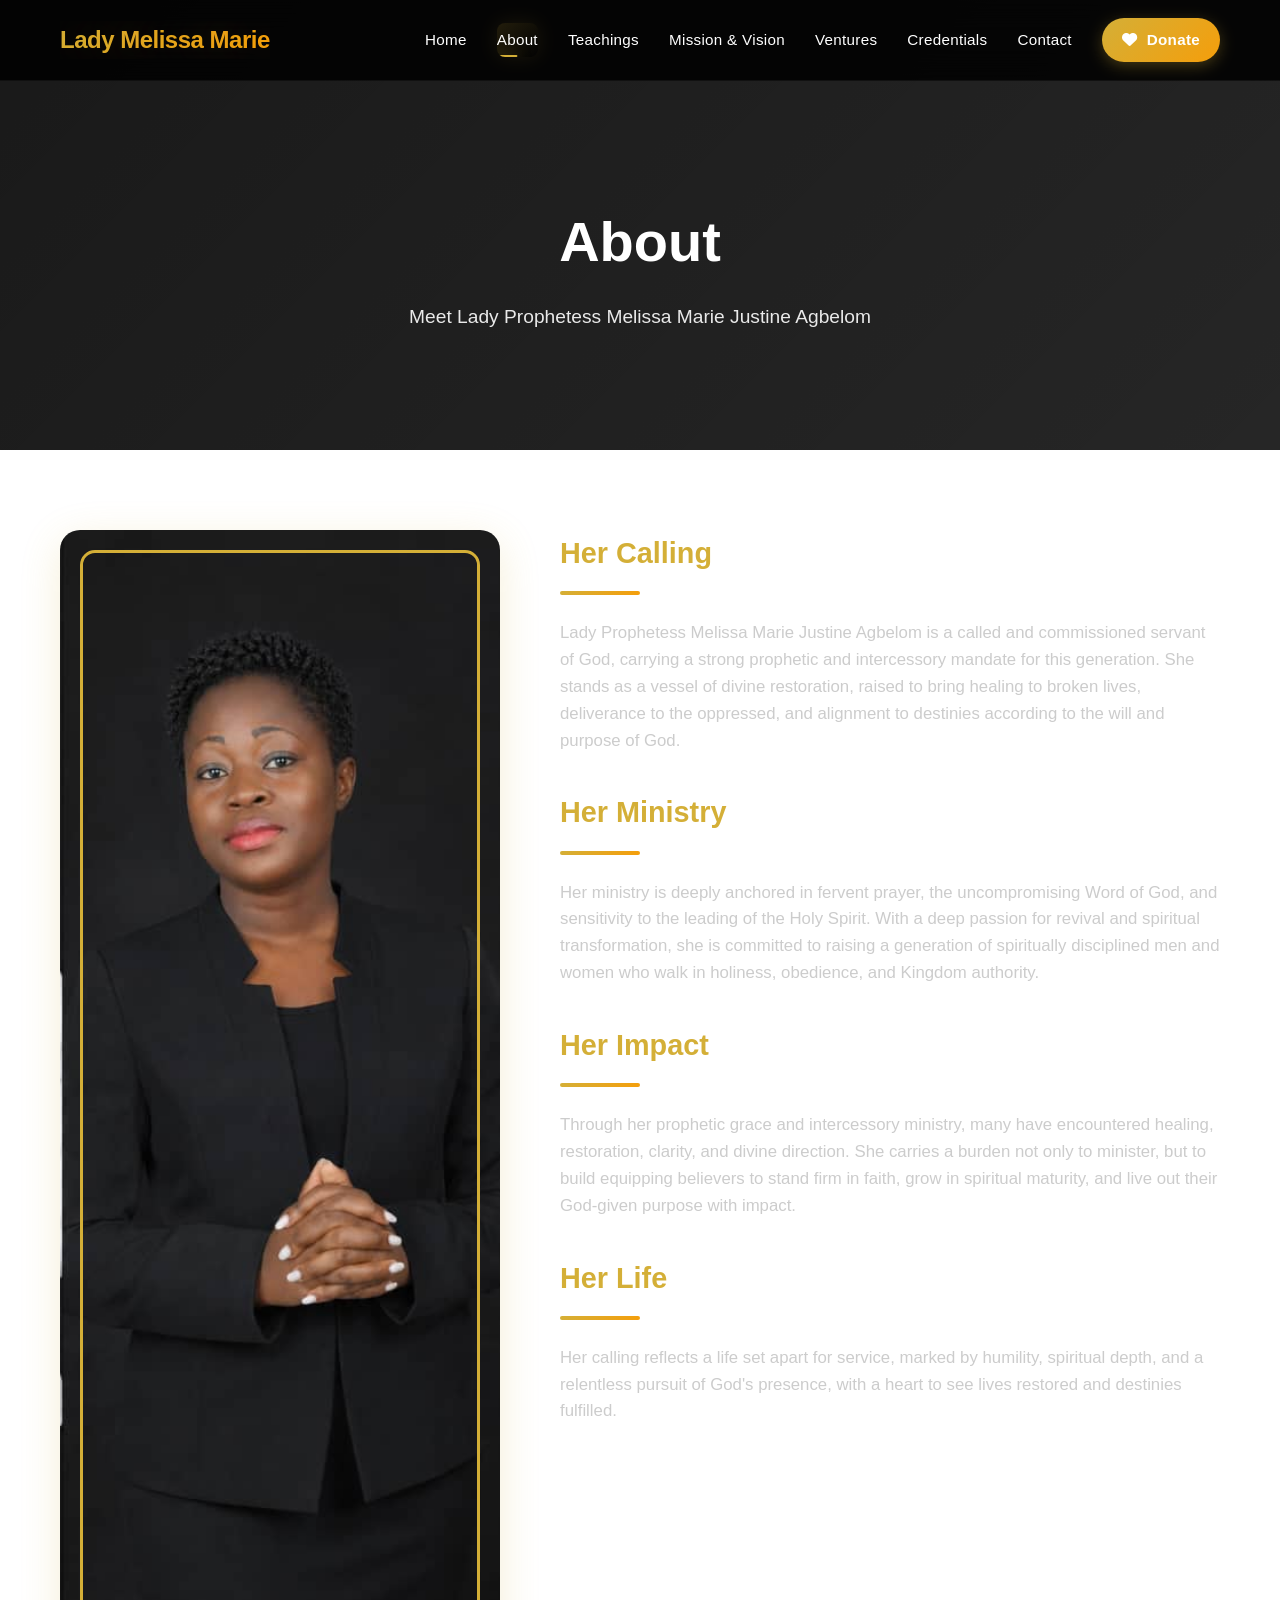
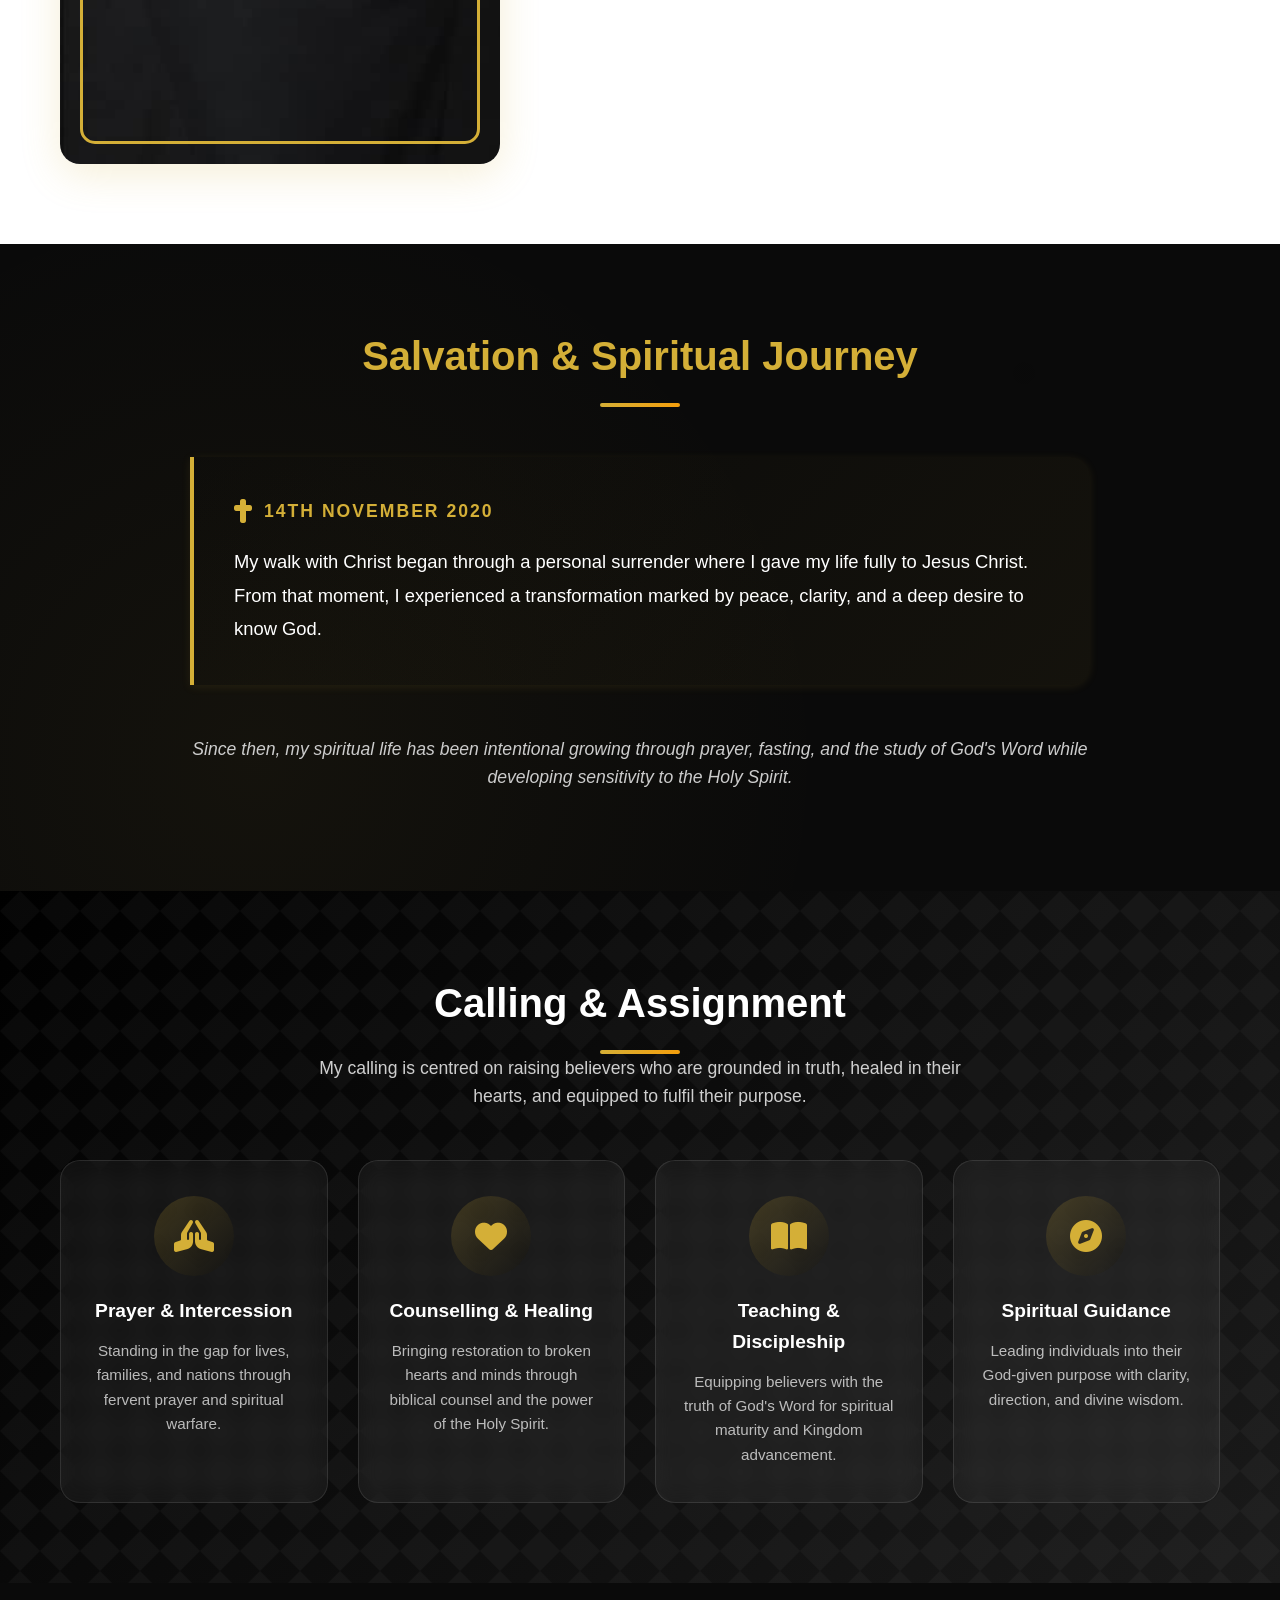
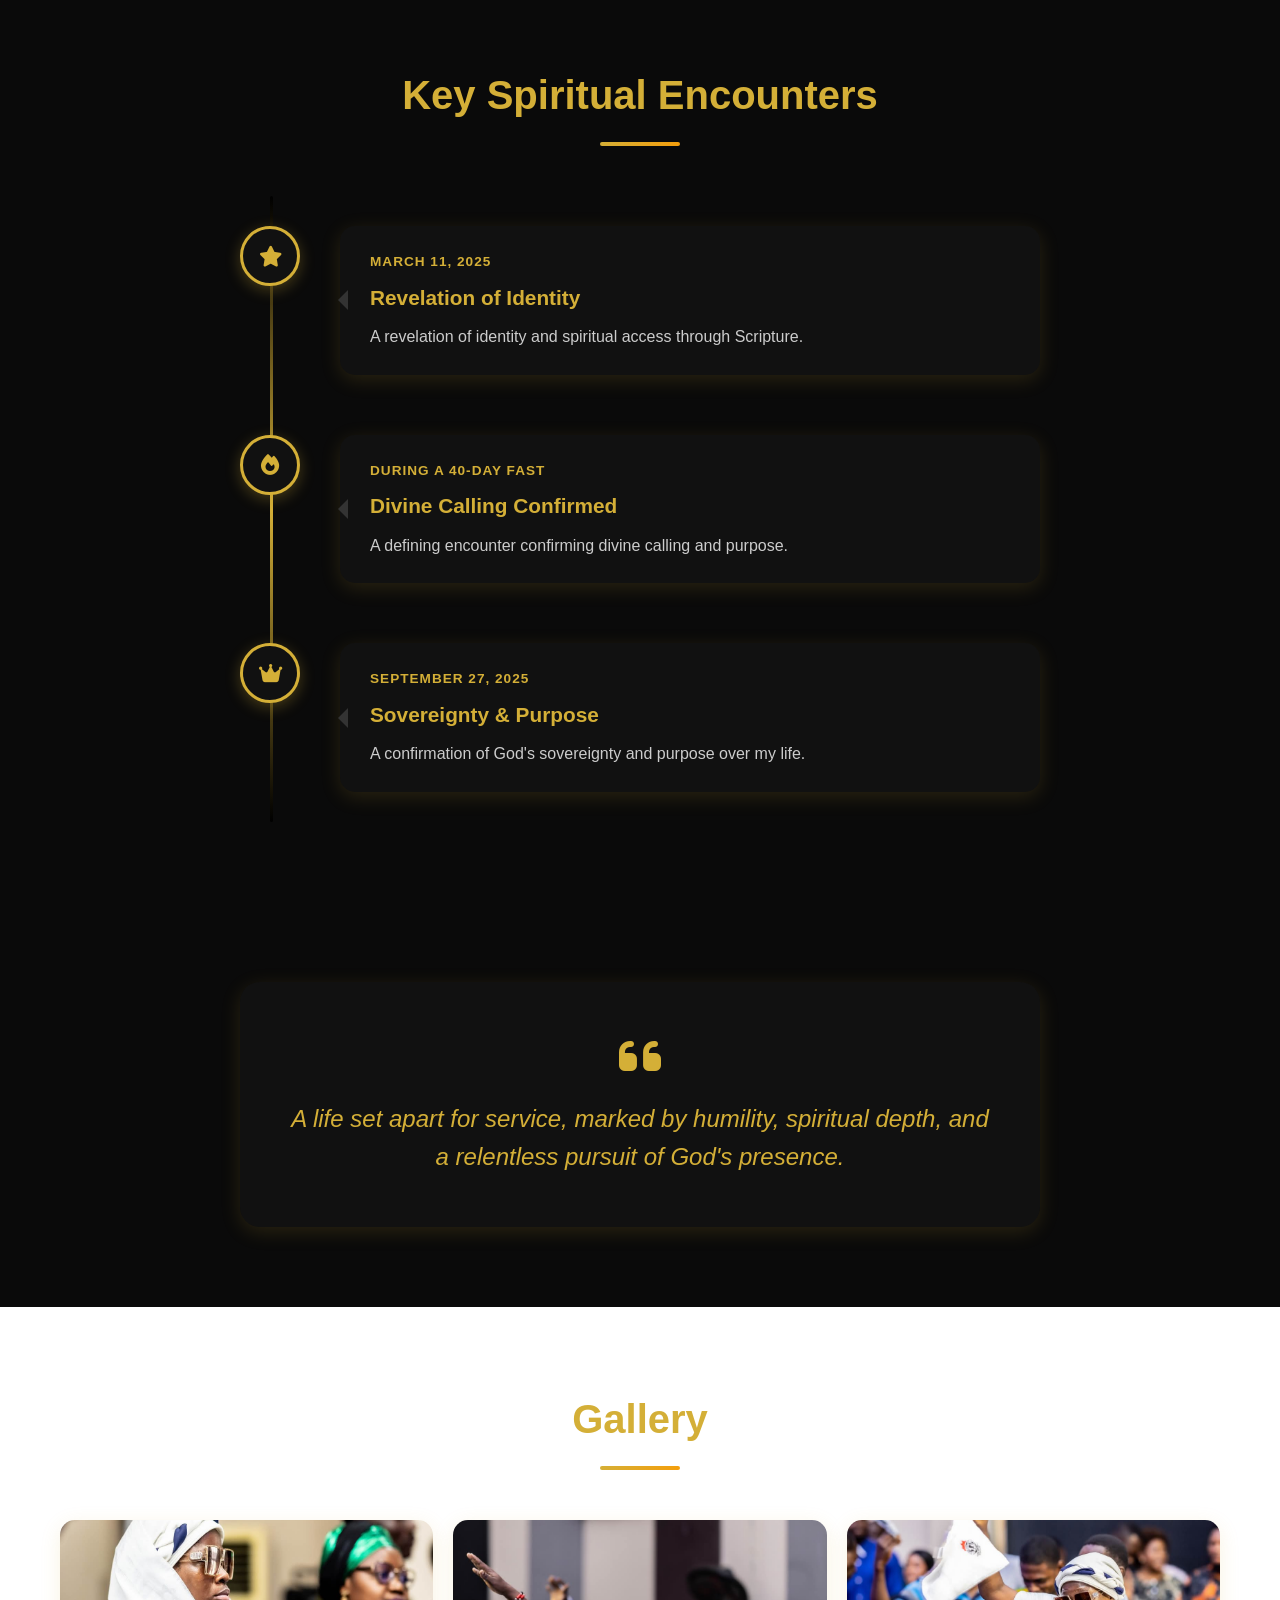
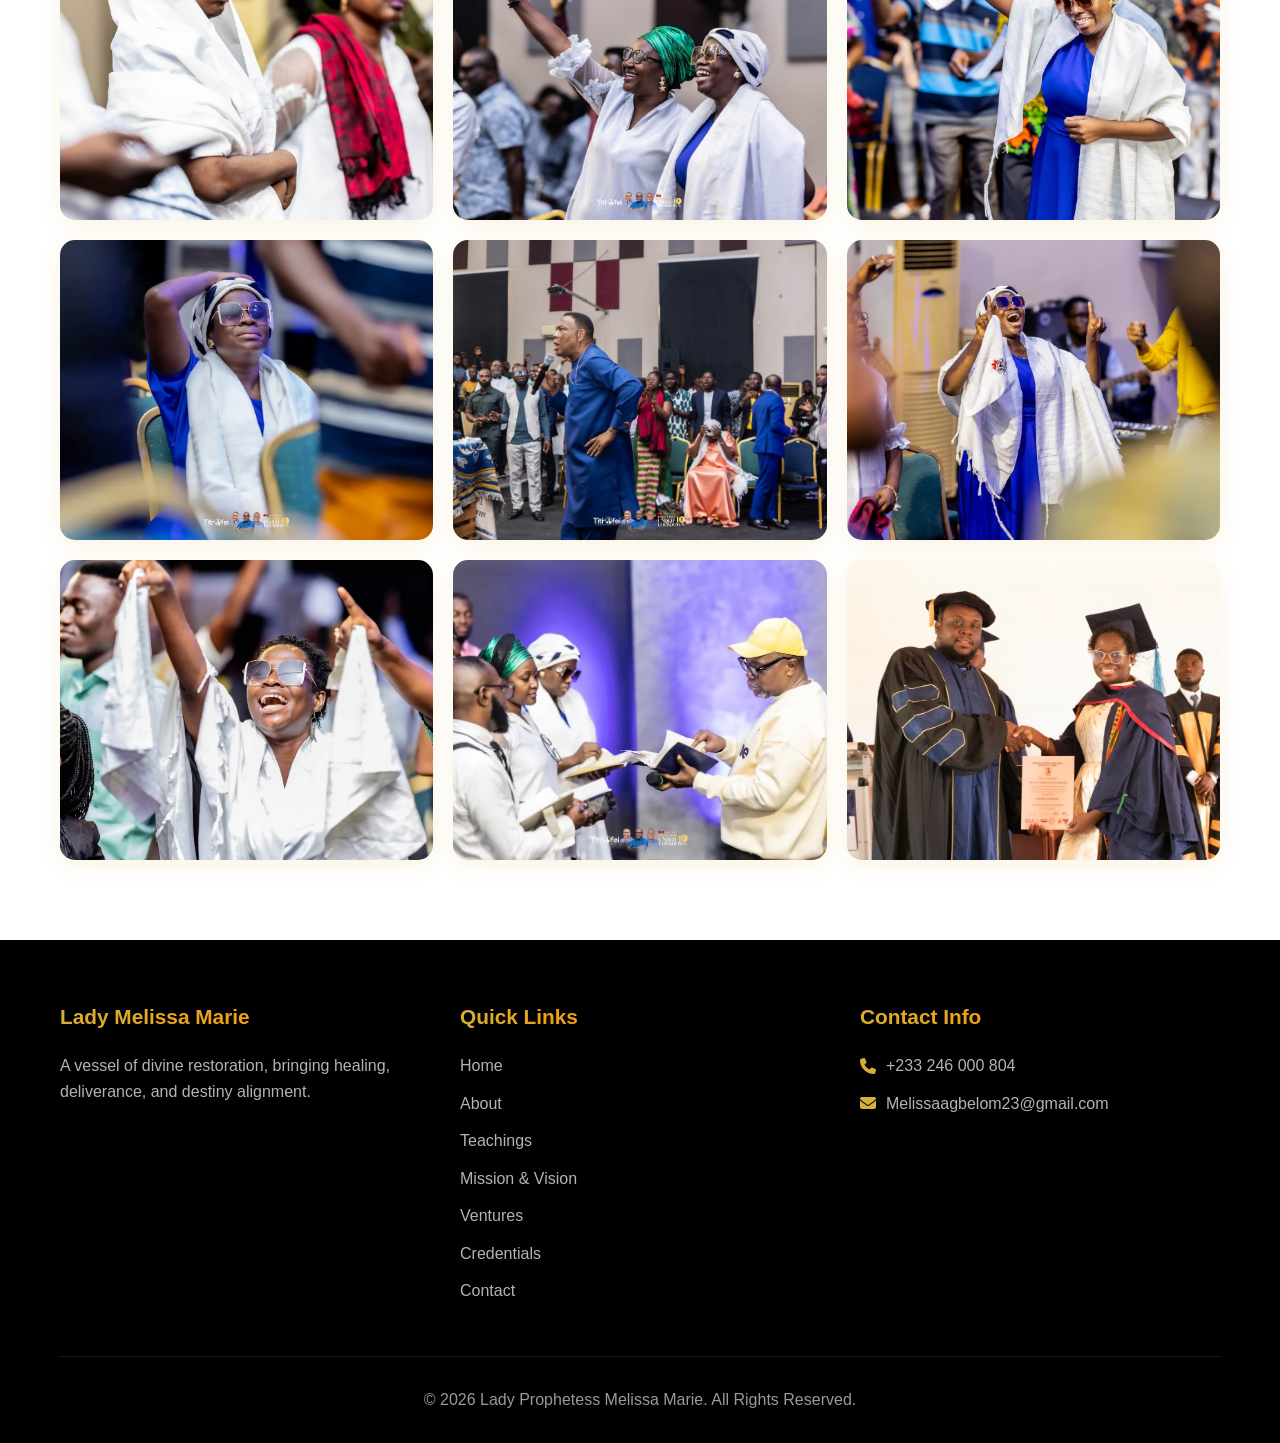
==== commit 8ba995dd: "Add donate button to navbar on all pages" ====
--- a/about.html
+++ b/about.html
@@ -16,6 +16,11 @@
     <link rel="canonical" href="https://ladymelissamarie.com/about.html">
     <link rel="alternate" hreflang="en" href="https://ladymelissamarie.com/about.html">
     <link rel="sitemap" type="application/xml" href="/sitemap.xml">
+    <link rel="manifest" href="/manifest.json">
+    <meta name="apple-mobile-web-app-capable" content="yes">
+    <meta name="apple-mobile-web-app-status-bar-style" content="default">
+    <meta name="apple-mobile-web-app-title" content="Lady Melissa">
+    <link rel="apple-touch-icon" href="images/melissa.jpeg">
 
     <link rel="preconnect" href="https://cdnjs.cloudflare.com" crossorigin>
     <link rel="dns-prefetch" href="https://cdnjs.cloudflare.com">
@@ -96,6 +101,7 @@
                 <li><a href="ventures.html">Ventures</a></li>
                 <li><a href="credentials.html">Credentials</a></li>
                 <li><a href="contact.html">Contact</a></li>
+                <li><a href="index.html#donate" class="nav-donate-btn"><i class="fas fa-heart"></i> Donate</a></li>
             </ul>
         </div>
     </nav>
@@ -329,5 +335,12 @@
     </footer>
 
     <script src="script.js"></script>
+    <script>
+        if ('serviceWorker' in navigator) {
+            window.addEventListener('load', () => {
+                navigator.serviceWorker.register('/sw.js');
+            });
+        }
+    </script>
 </body>
 </html>
--- a/styles.css
+++ b/styles.css
@@ -316,6 +316,30 @@
     box-shadow: 0 0 30px rgba(212, 175, 55, 0.15);
 }
 
+.nav-donate-btn {
+    background: var(--gradient-secondary) !important;
+    color: white !important;
+    padding: 10px 20px !important;
+    border-radius: 25px !important;
+    font-weight: 600 !important;
+    transition: all 0.3s ease !important;
+    box-shadow: 0 4px 15px rgba(212, 175, 55, 0.3) !important;
+}
+
+.nav-donate-btn::before,
+.nav-donate-btn::after {
+    display: none !important;
+}
+
+.nav-donate-btn:hover {
+    transform: translateY(-2px) scale(1.05) !important;
+    box-shadow: 0 6px 25px rgba(212, 175, 55, 0.5) !important;
+}
+
+.nav-donate-btn i {
+    margin-right: 5px;
+}
+
 .mobile-menu-btn {
     display: none;
     flex-direction: column;
@@ -2353,6 +2377,88 @@
     color: var(--text-light);
     margin-bottom: 25px;
     line-height: 1.6;
+}
+
+/* Donation Section */
+.donation-section {
+    background: var(--gradient-dark);
+    color: white;
+}
+
+.donation-section .section-header p {
+    color: var(--text-light);
+    max-width: 700px;
+    margin: 0 auto;
+}
+
+.donation-grid {
+    display: grid;
+    grid-template-columns: repeat(3, 1fr);
+    gap: 30px;
+    margin-top: 20px;
+}
+
+.donation-card {
+    background: rgba(255, 255, 255, 0.05);
+    border: 1px solid rgba(212, 175, 55, 0.2);
+    border-radius: 20px;
+    padding: 40px 30px;
+    text-align: center;
+    transition: all 0.4s ease;
+    opacity: 0;
+    animation: fadeInUp 0.6s ease forwards;
+}
+
+.donation-card:nth-child(1) { animation-delay: 0.1s; }
+.donation-card:nth-child(2) { animation-delay: 0.2s; }
+.donation-card:nth-child(3) { animation-delay: 0.3s; }
+
+.donation-card:hover {
+    transform: translateY(-10px);
+    background: rgba(255, 255, 255, 0.08);
+    border-color: var(--secondary-color);
+    box-shadow: 0 15px 40px rgba(212, 175, 55, 0.15);
+}
+
+.donation-icon {
+    width: 80px;
+    height: 80px;
+    background: var(--gradient-secondary);
+    border-radius: 50%;
+    display: flex;
+    align-items: center;
+    justify-content: center;
+    margin: 0 auto 25px;
+    transition: all 0.5s ease;
+}
+
+.donation-card:hover .donation-icon {
+    transform: scale(1.1) rotate(10deg);
+    box-shadow: 0 10px 30px rgba(212, 175, 55, 0.4);
+}
+
+.donation-icon i {
+    font-size: 2rem;
+    color: white;
+}
+
+.donation-card h3 {
+    font-size: 1.4rem;
+    color: var(--secondary-color);
+    margin-bottom: 15px;
+}
+
+.donation-detail {
+    font-size: 1.1rem;
+    color: white;
+    font-weight: 600;
+    margin-bottom: 8px;
+}
+
+.donation-note {
+    font-size: 0.9rem;
+    color: var(--text-light);
+    opacity: 0.8;
 }
 
 /* Teachings Page */
@@ -3424,6 +3530,7 @@
     .nav-links li:nth-child(5) { animation-delay: 0.25s; }
     .nav-links li:nth-child(6) { animation-delay: 0.3s; }
     .nav-links li:nth-child(7) { animation-delay: 0.35s; }
+    .nav-links li:nth-child(8) { animation-delay: 0.4s; }
 
     @keyframes mobileNavItemSlide {
         from { opacity: 0; transform: translateX(30px); }
@@ -3548,7 +3655,8 @@
     }
 
     .snapshot-grid,
-    .cta-cards-grid {
+    .cta-cards-grid,
+    .donation-grid {
         grid-template-columns: 1fr;
     }
 
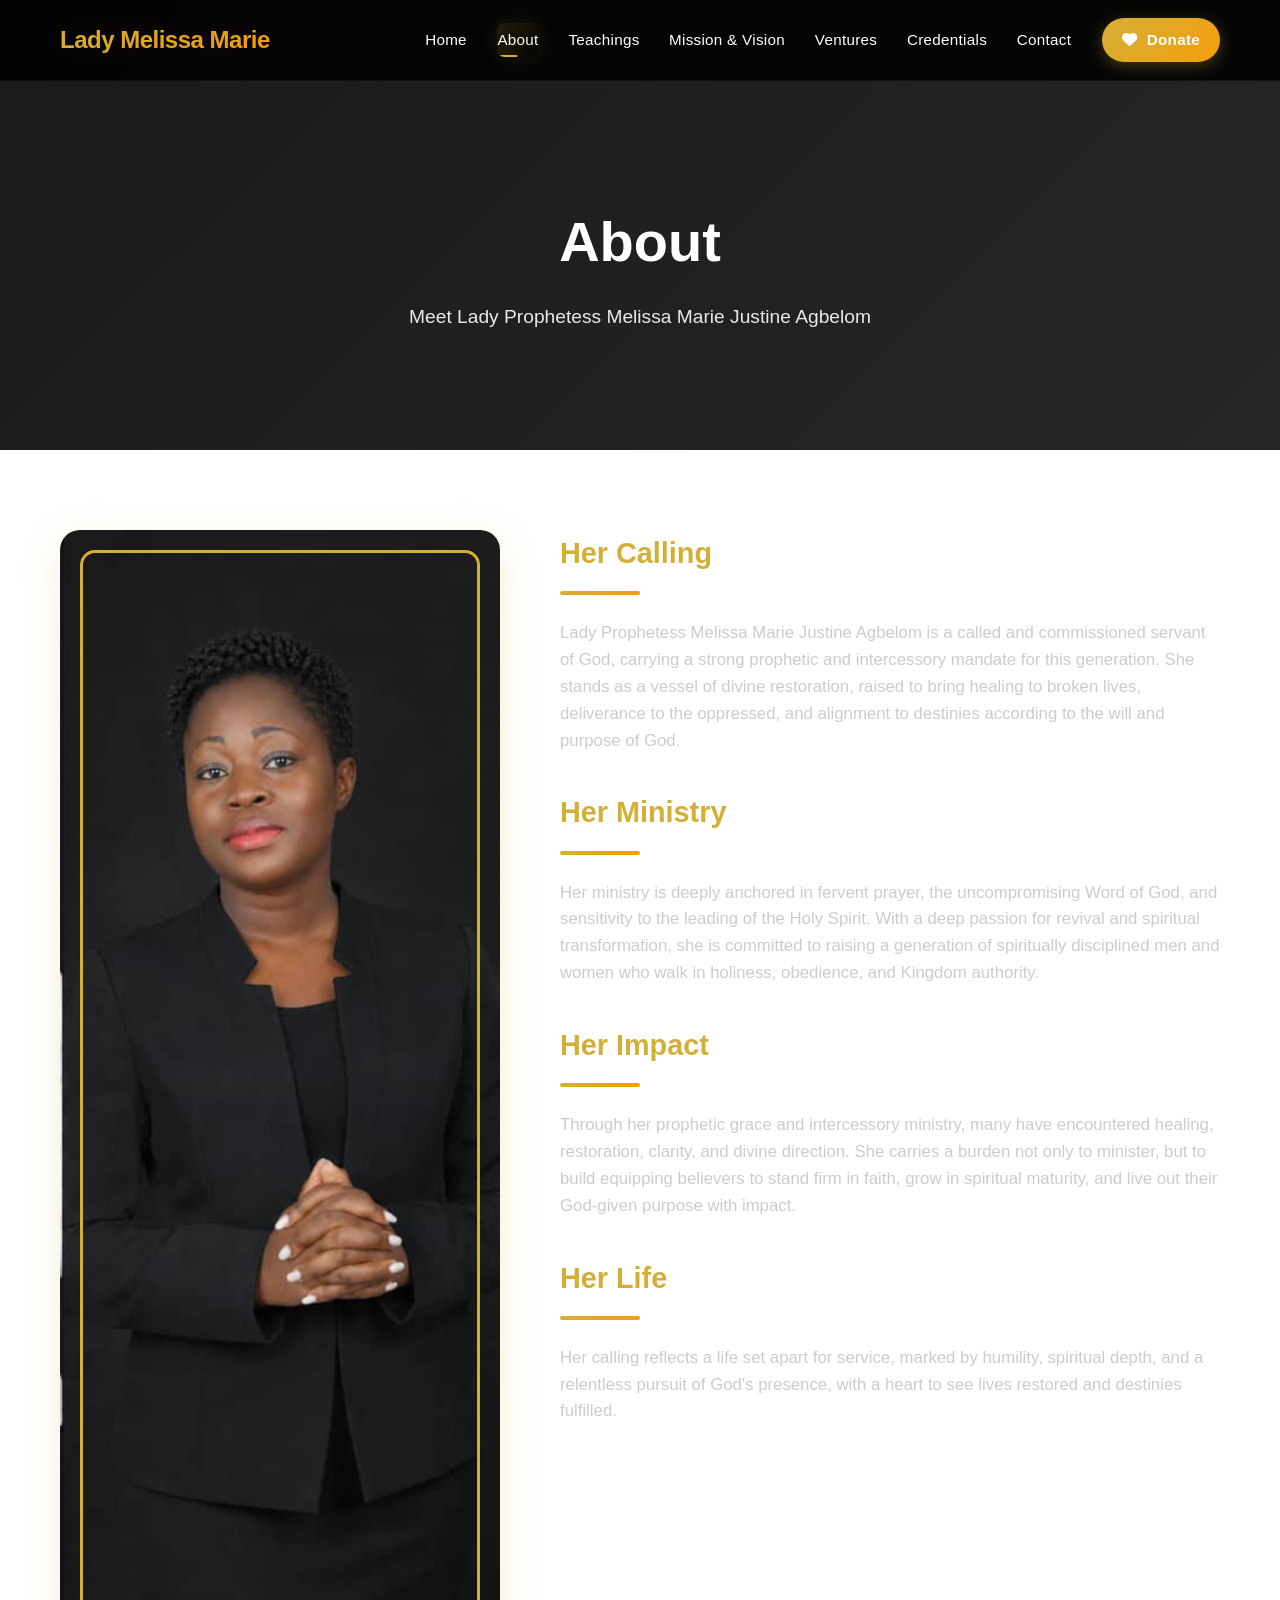
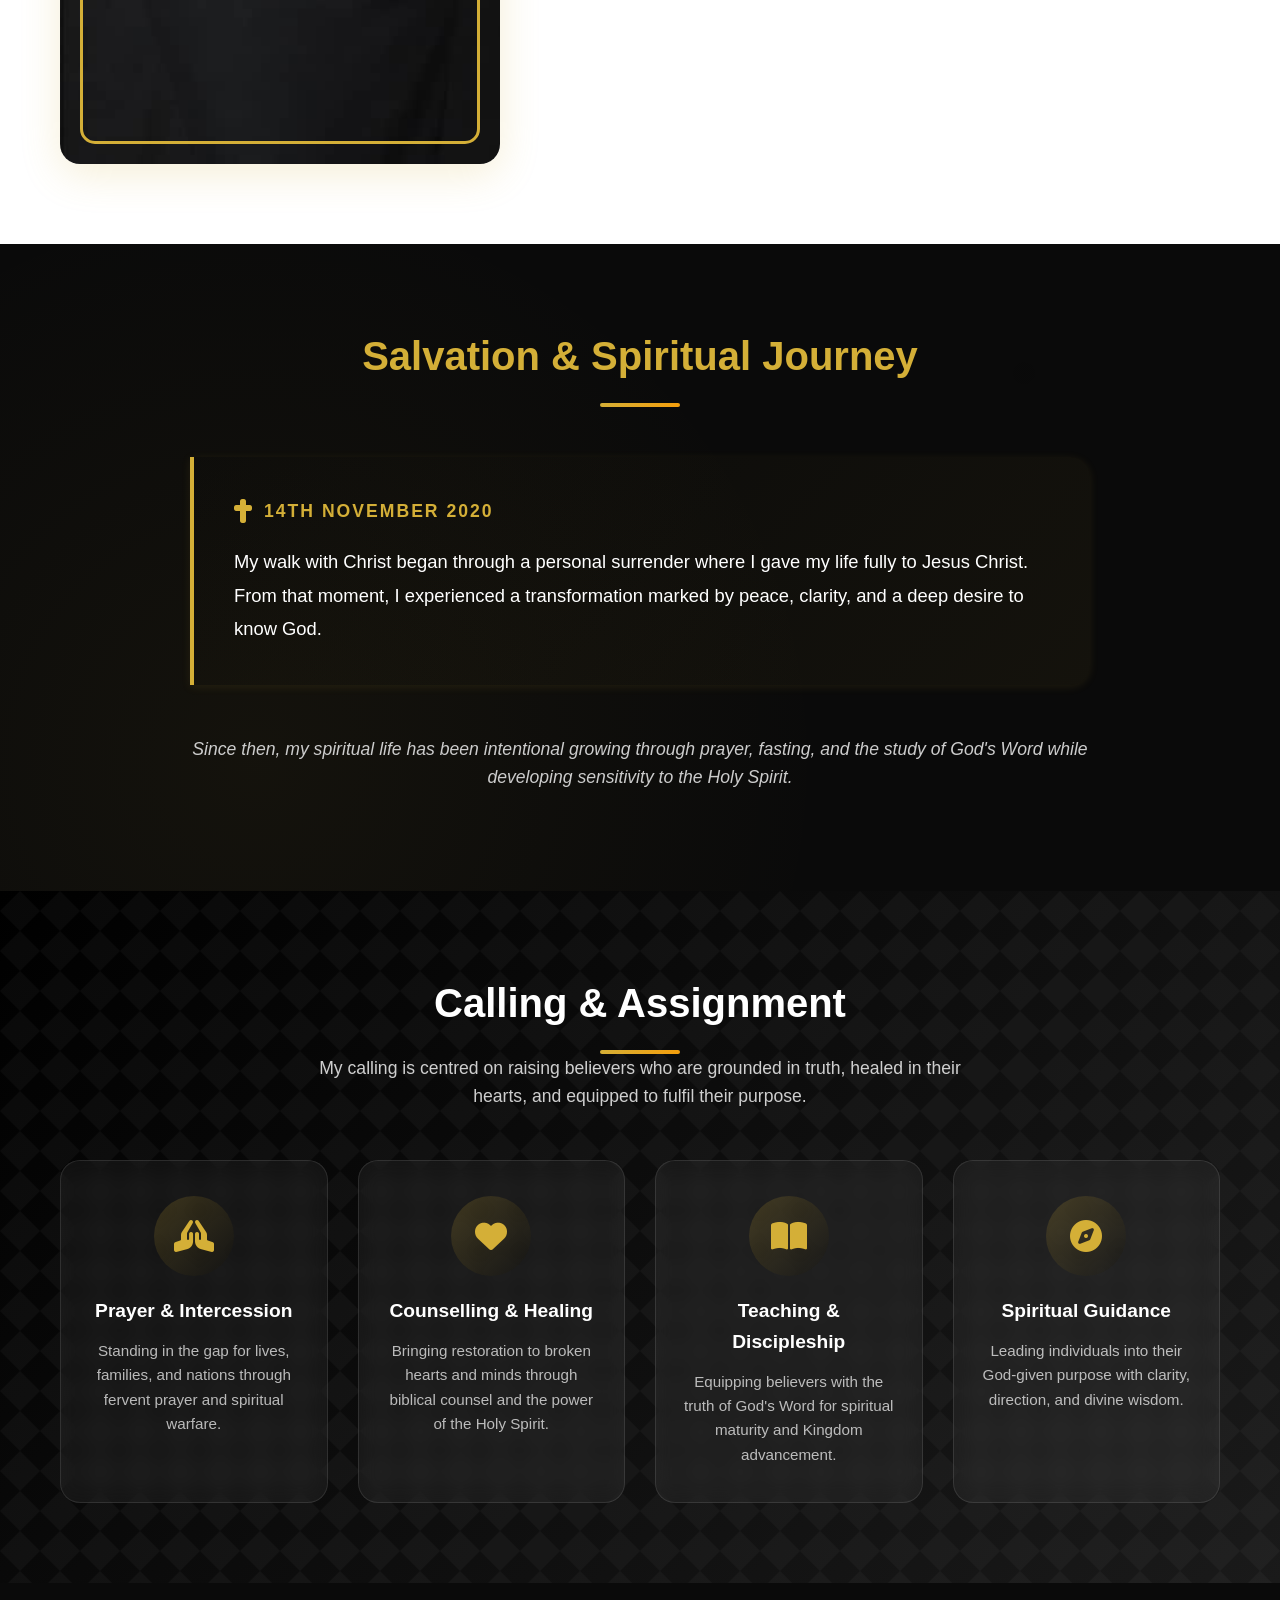
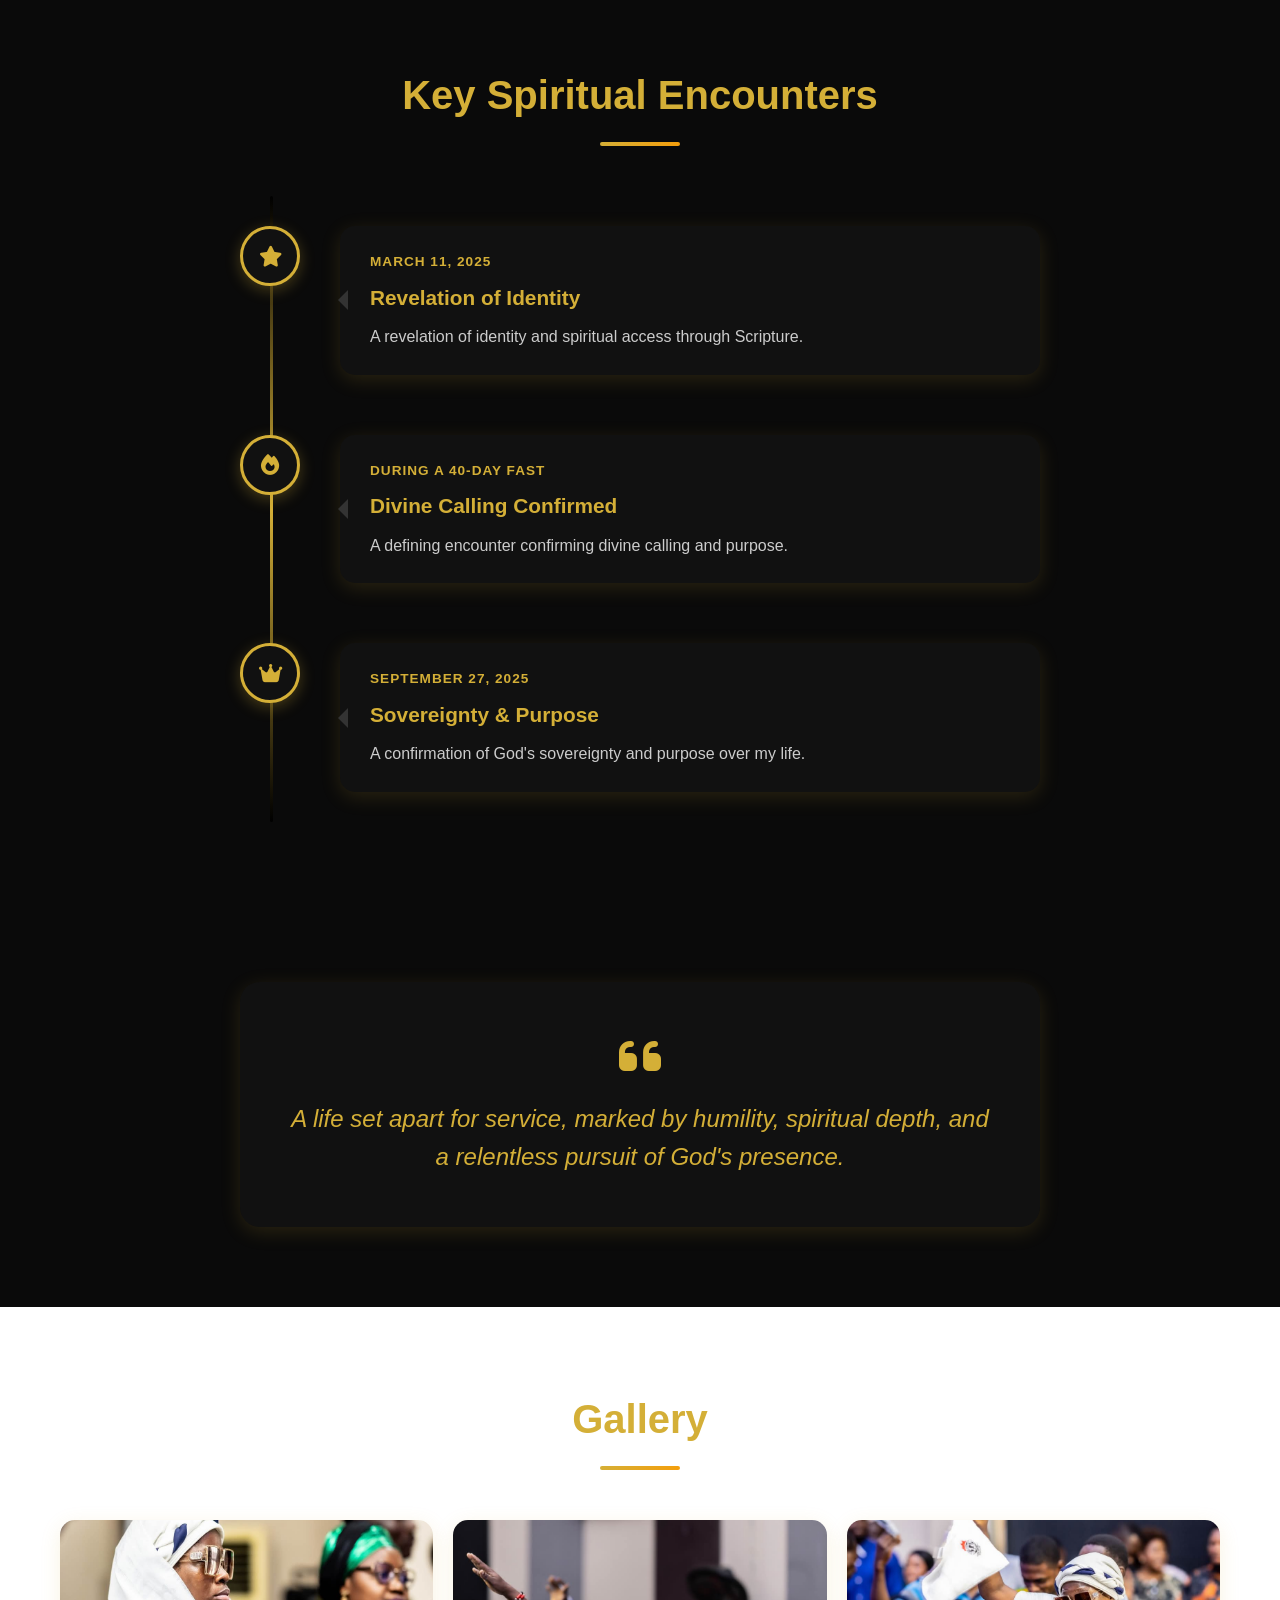
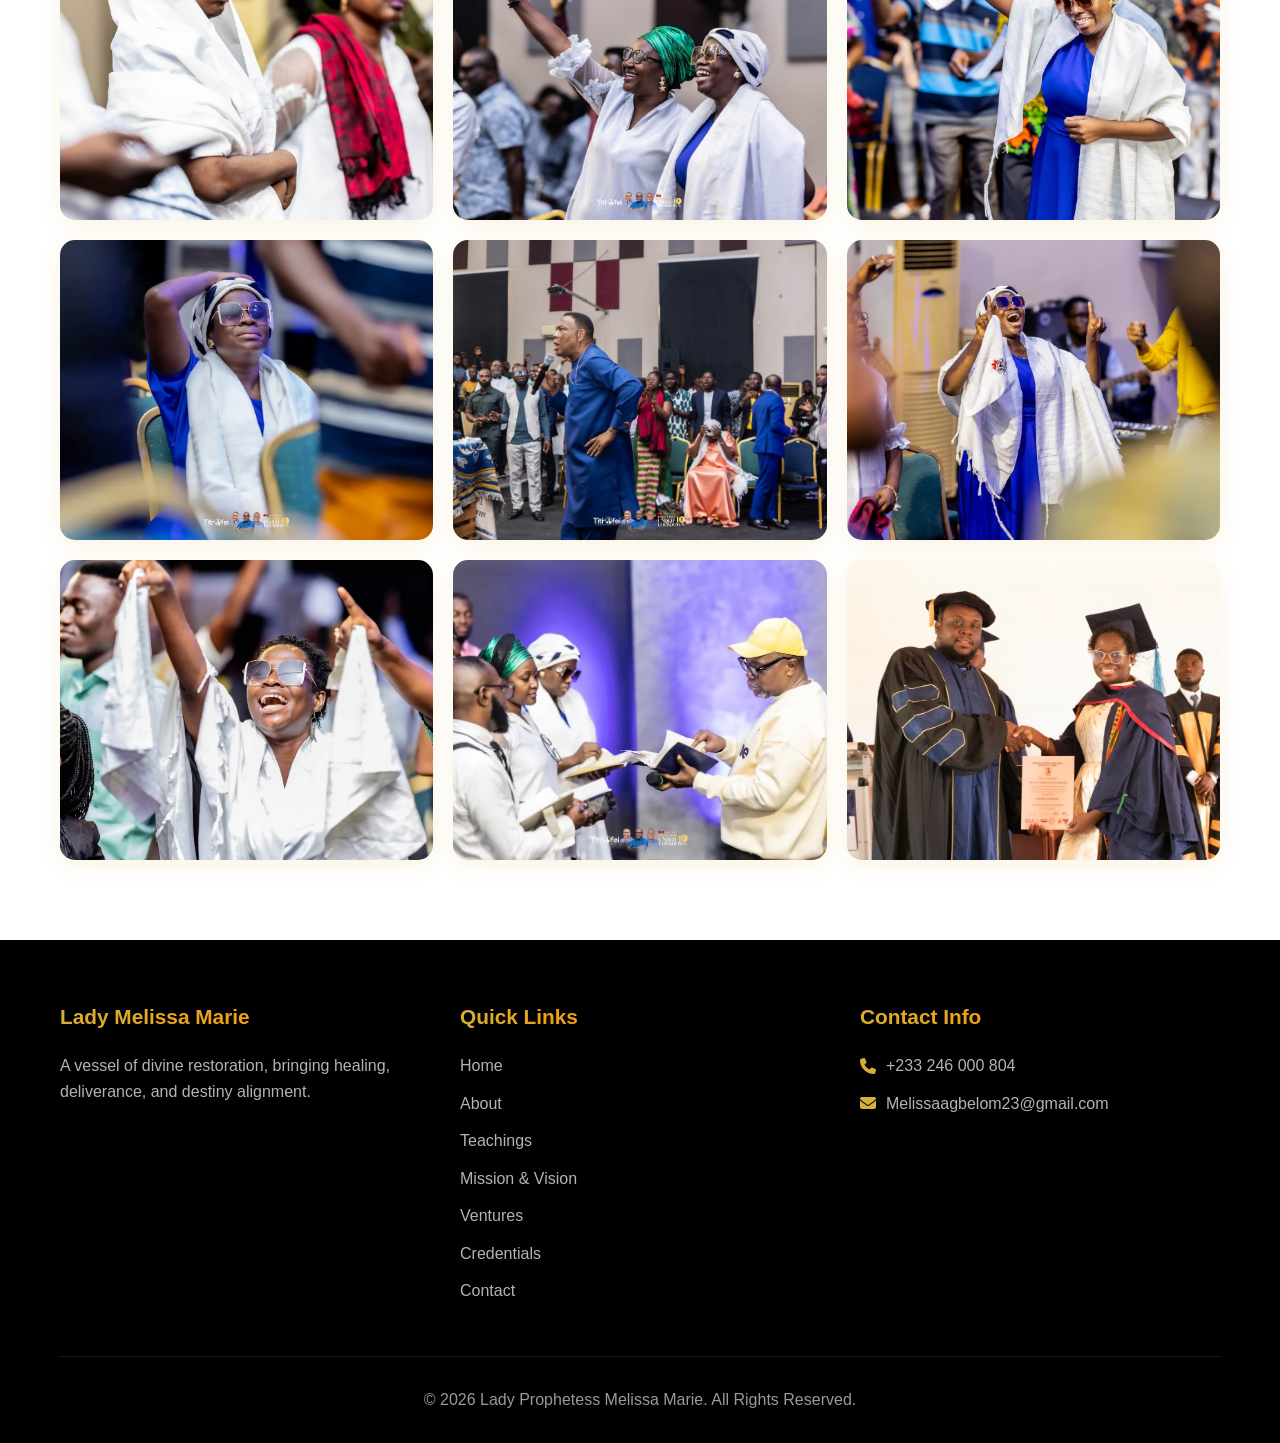
==== commit c70fd19b: "Add security headers to all pages and security.txt for vulnerability disclosure" ====
--- a/about.html
+++ b/about.html
@@ -13,6 +13,14 @@
     <meta name="theme-color" content="#1E3A8A">
     <meta name="geo.region" content="GH">
     <meta name="geo.placename" content="Ghana">
+
+    <!-- Security Headers -->
+    <meta http-equiv="Content-Security-Policy" content="default-src 'self'; script-src 'self' https://cdnjs.cloudflare.com 'unsafe-inline'; style-src 'self' https://cdnjs.cloudflare.com 'unsafe-inline'; img-src 'self' data: blob:; font-src 'self' https://cdnjs.cloudflare.com; connect-src 'self'; frame-ancestors 'none'; base-uri 'self'; form-action 'self';">
+    <meta http-equiv="X-Content-Type-Options" content="nosniff">
+    <meta http-equiv="X-Frame-Options" content="DENY">
+    <meta http-equiv="Referrer-Policy" content="strict-origin-when-cross-origin">
+    <meta http-equiv="Permissions-Policy" content="camera=(), microphone=(), geolocation=(), payment=(self)">
+    <meta http-equiv="X-XSS-Protection" content="1; mode=block">
     <link rel="canonical" href="https://ladymelissamarie.com/about.html">
     <link rel="alternate" hreflang="en" href="https://ladymelissamarie.com/about.html">
     <link rel="sitemap" type="application/xml" href="/sitemap.xml">
